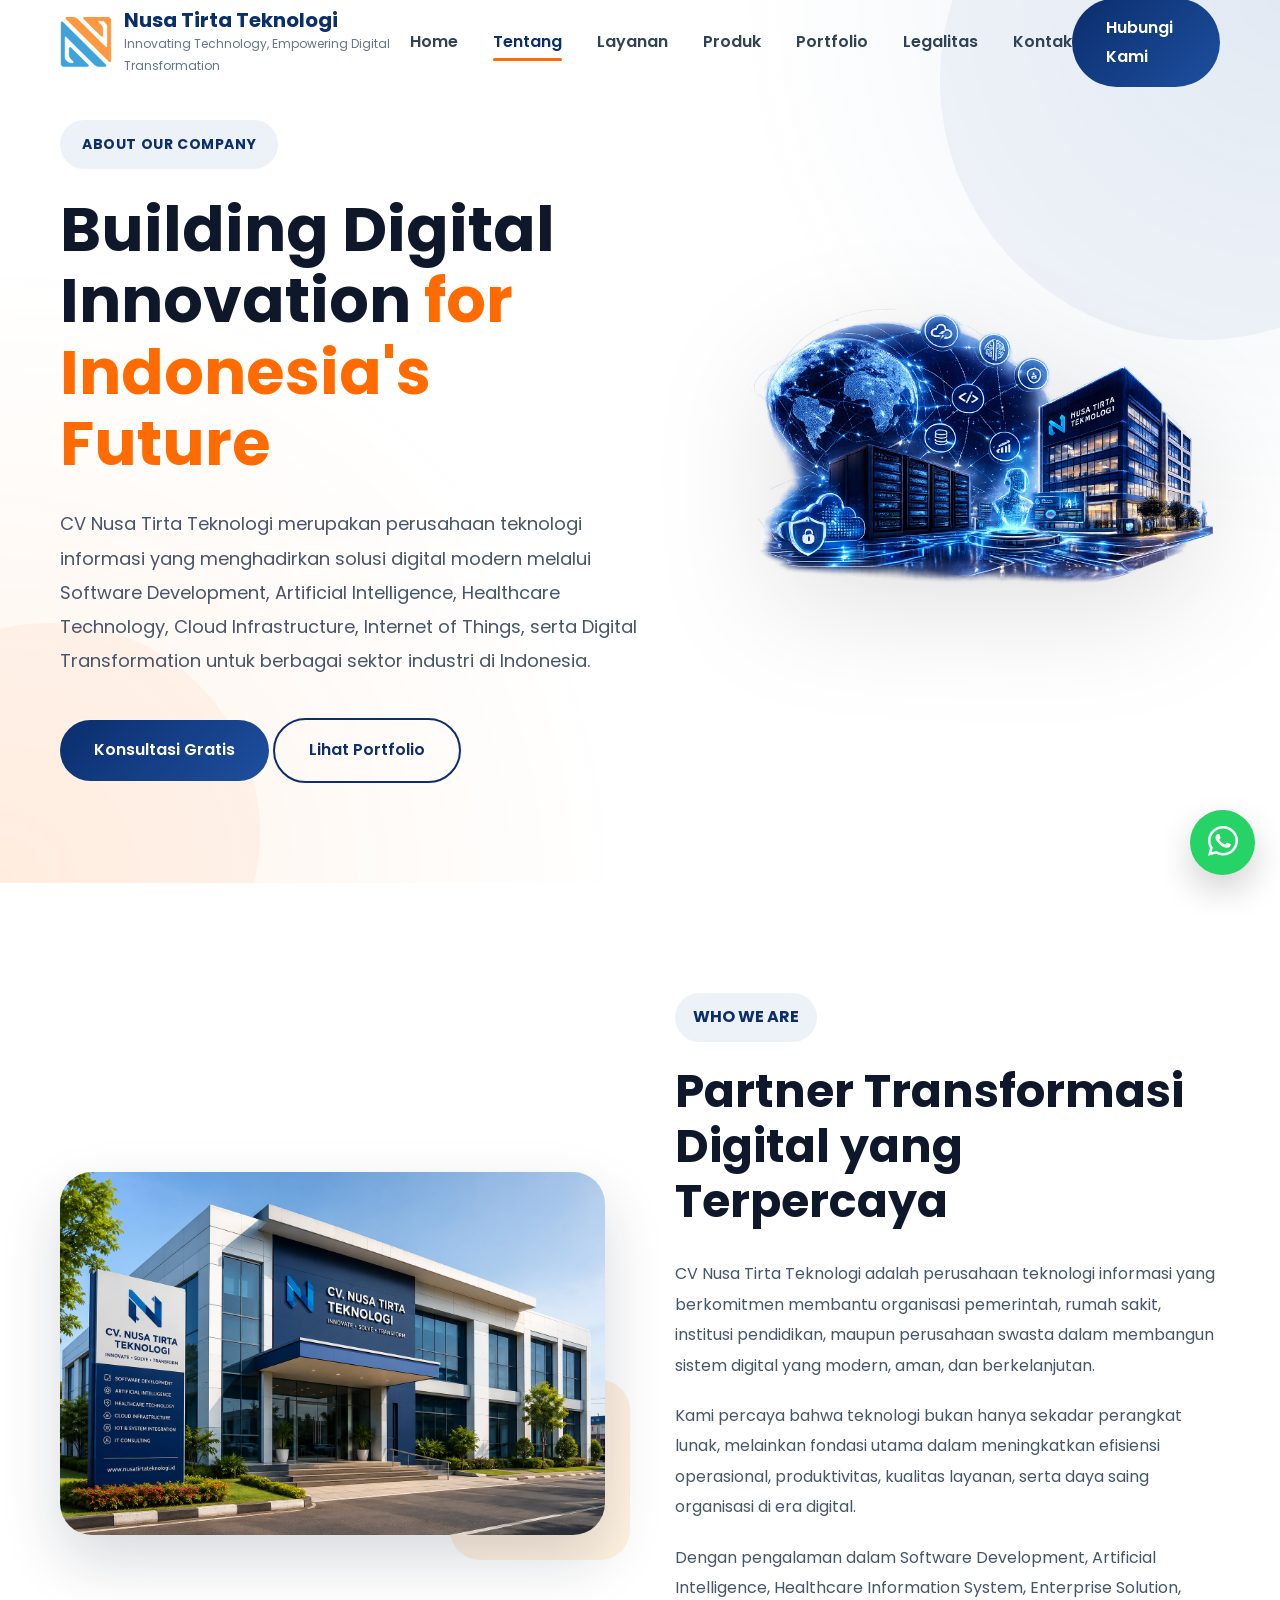
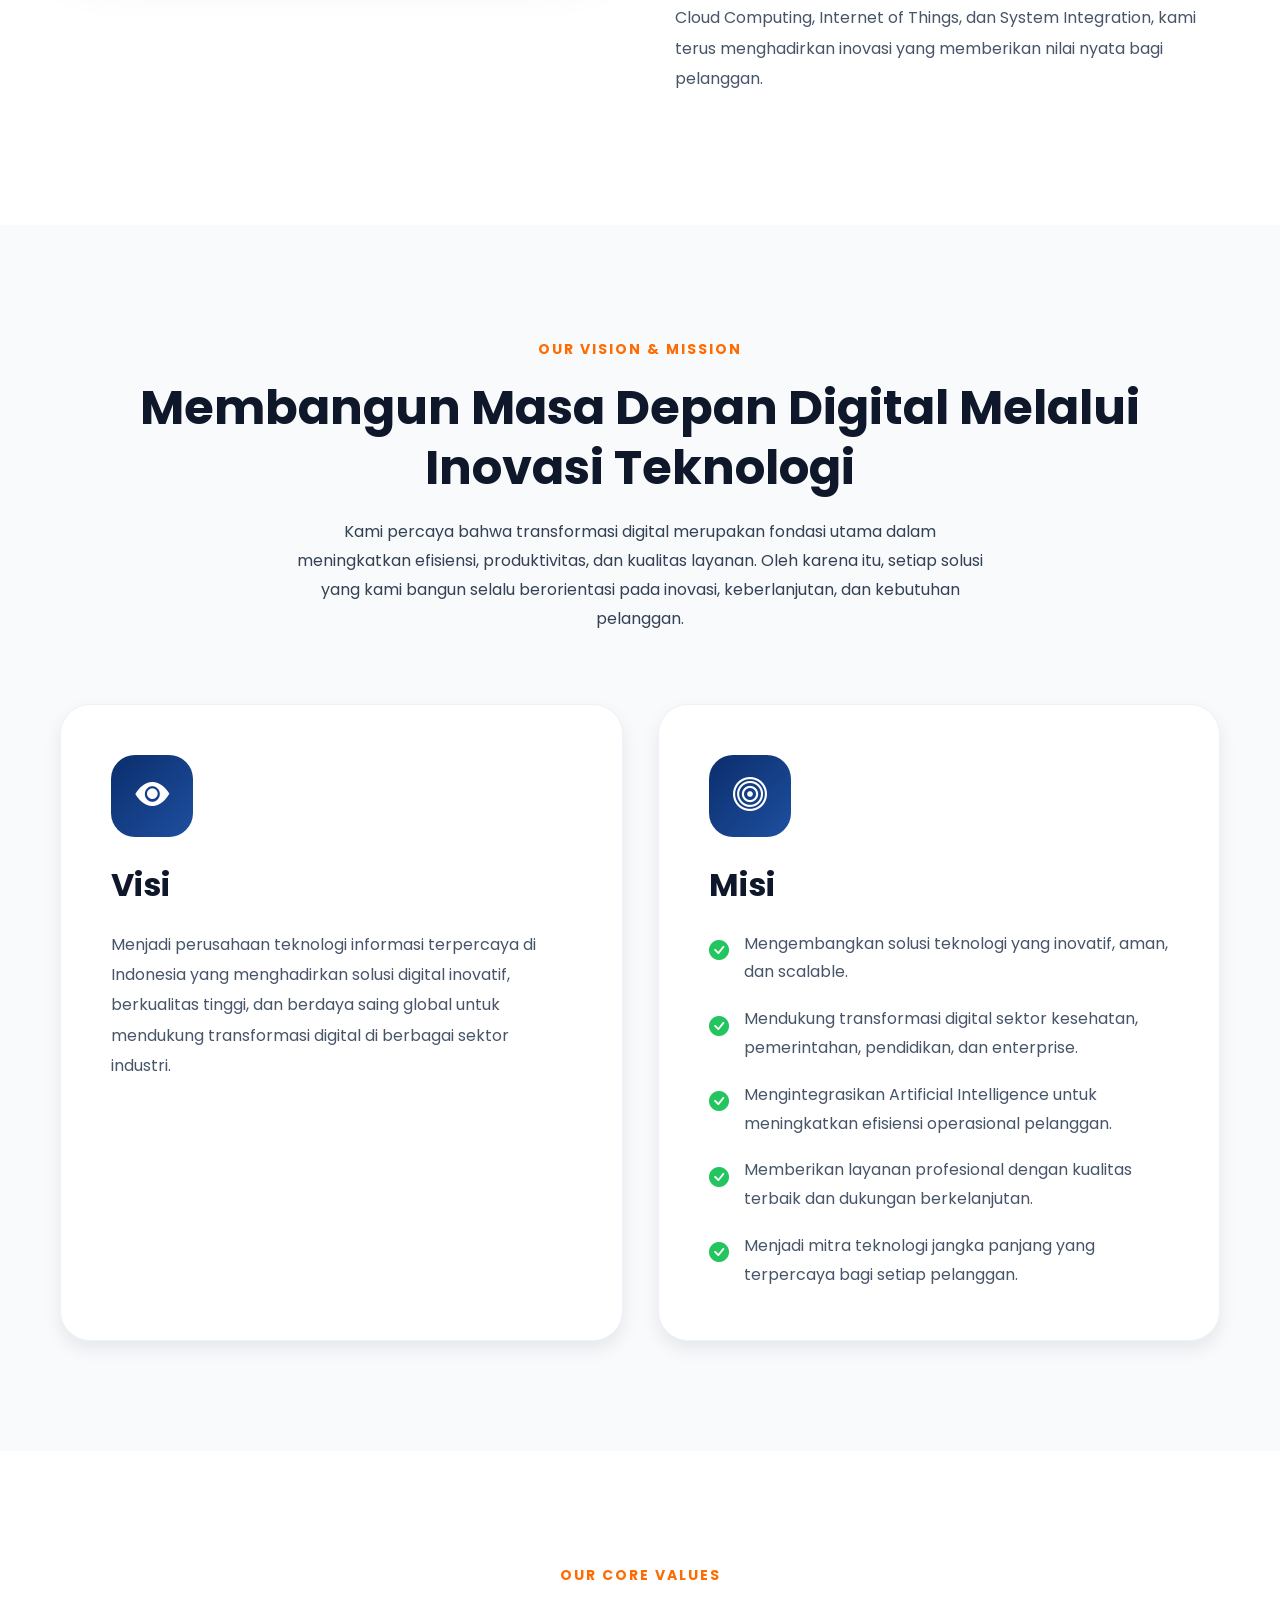
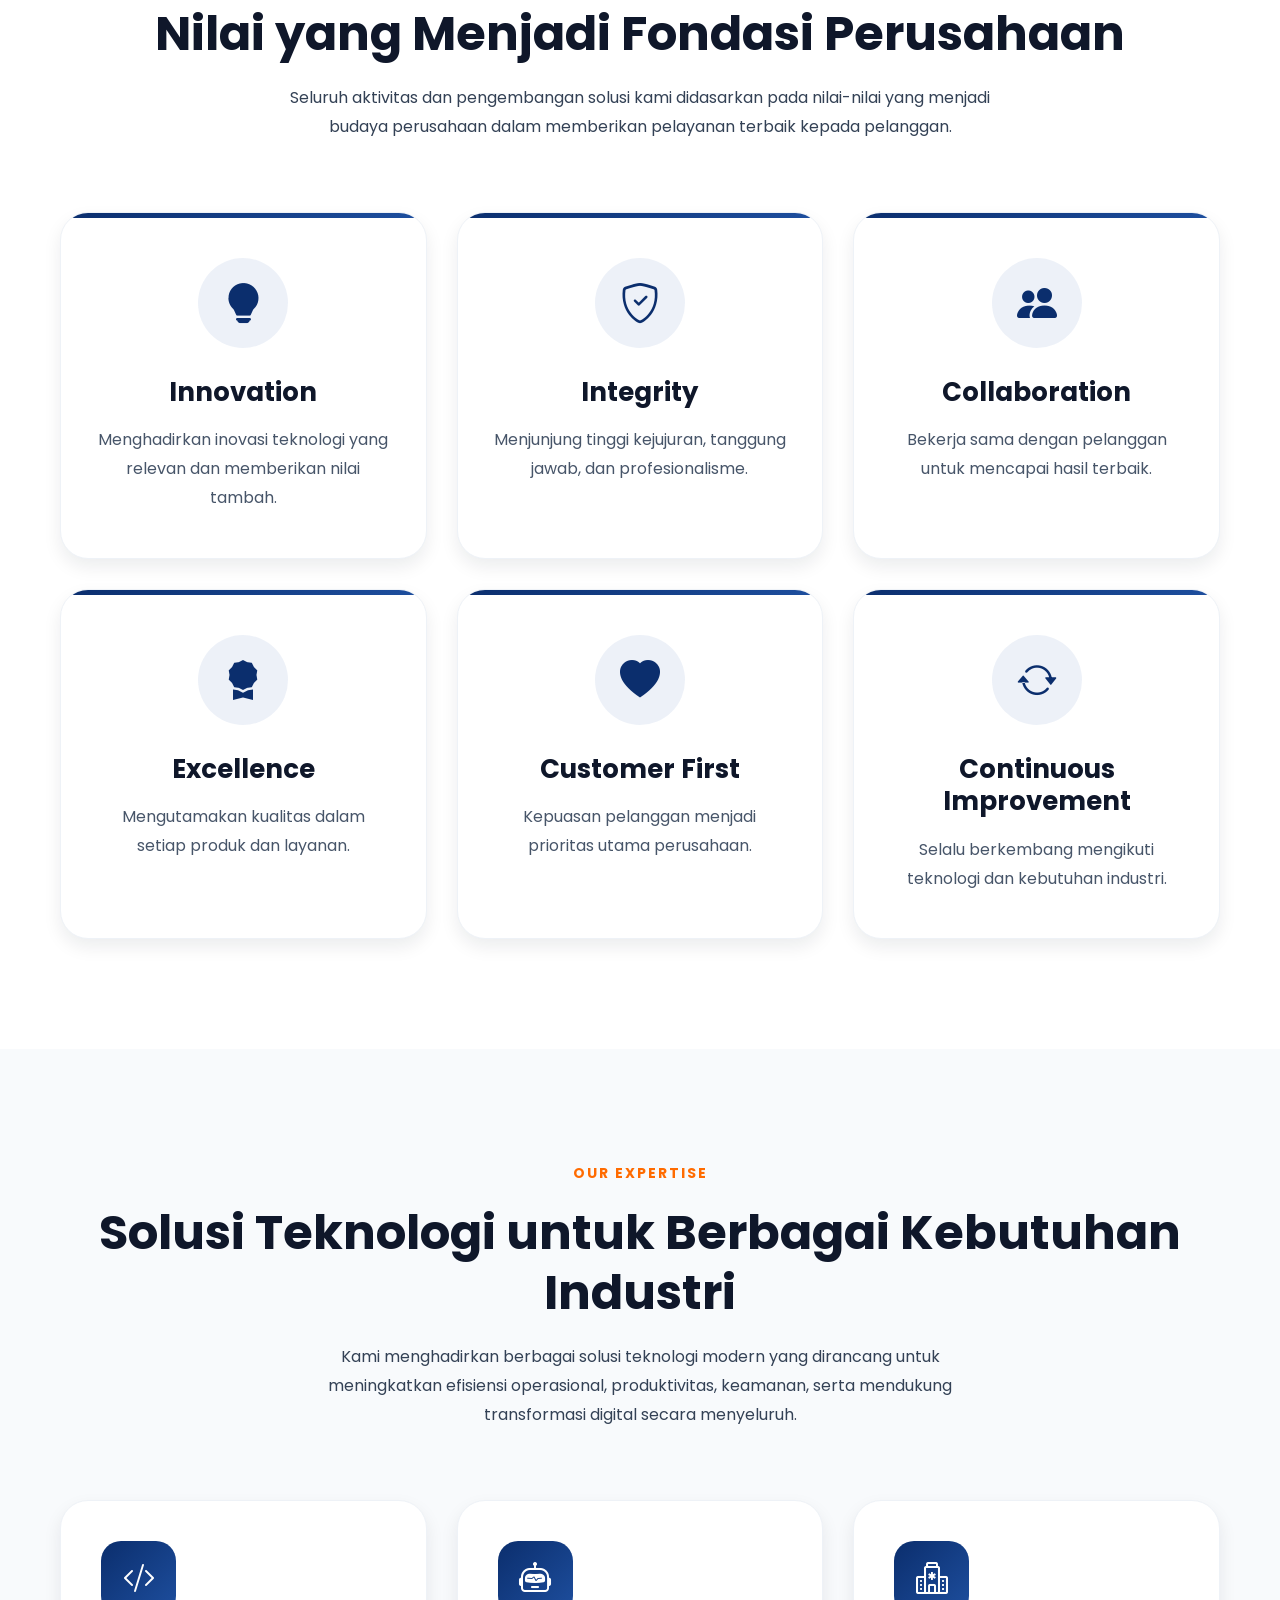
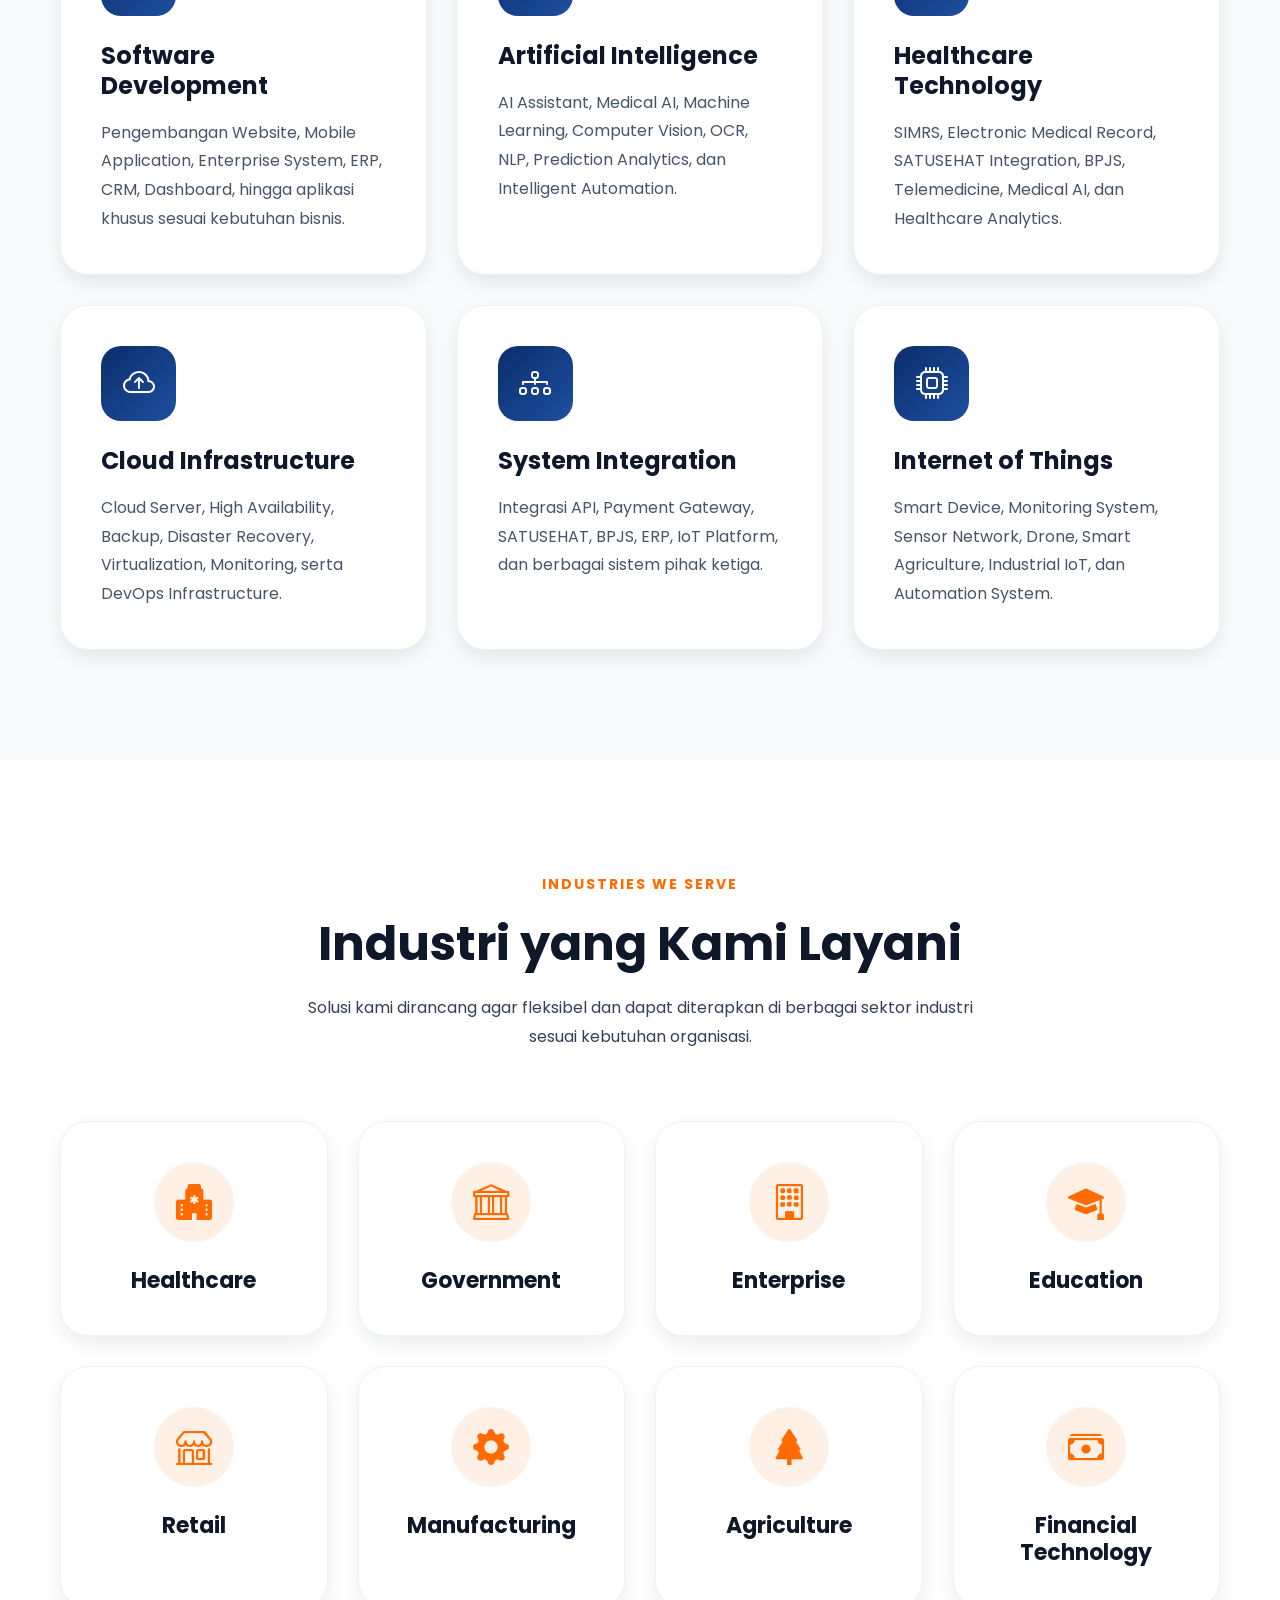
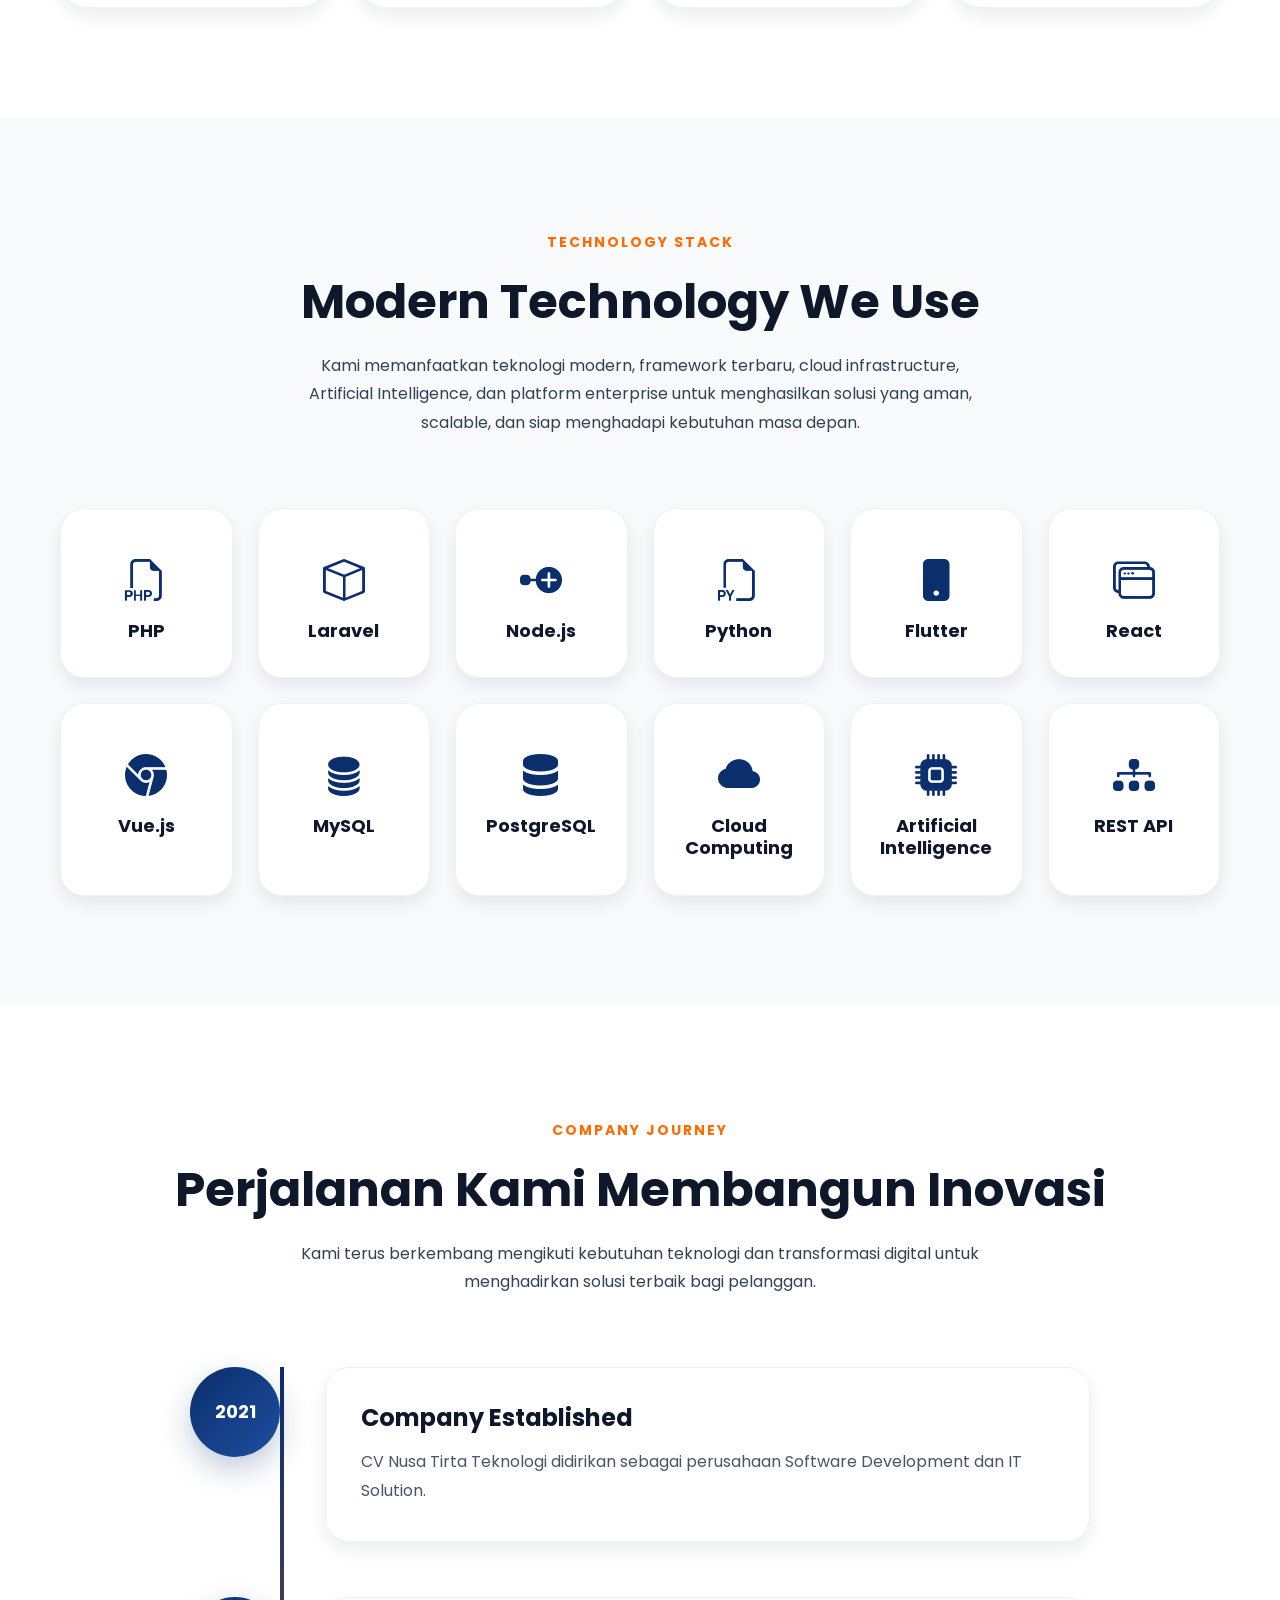
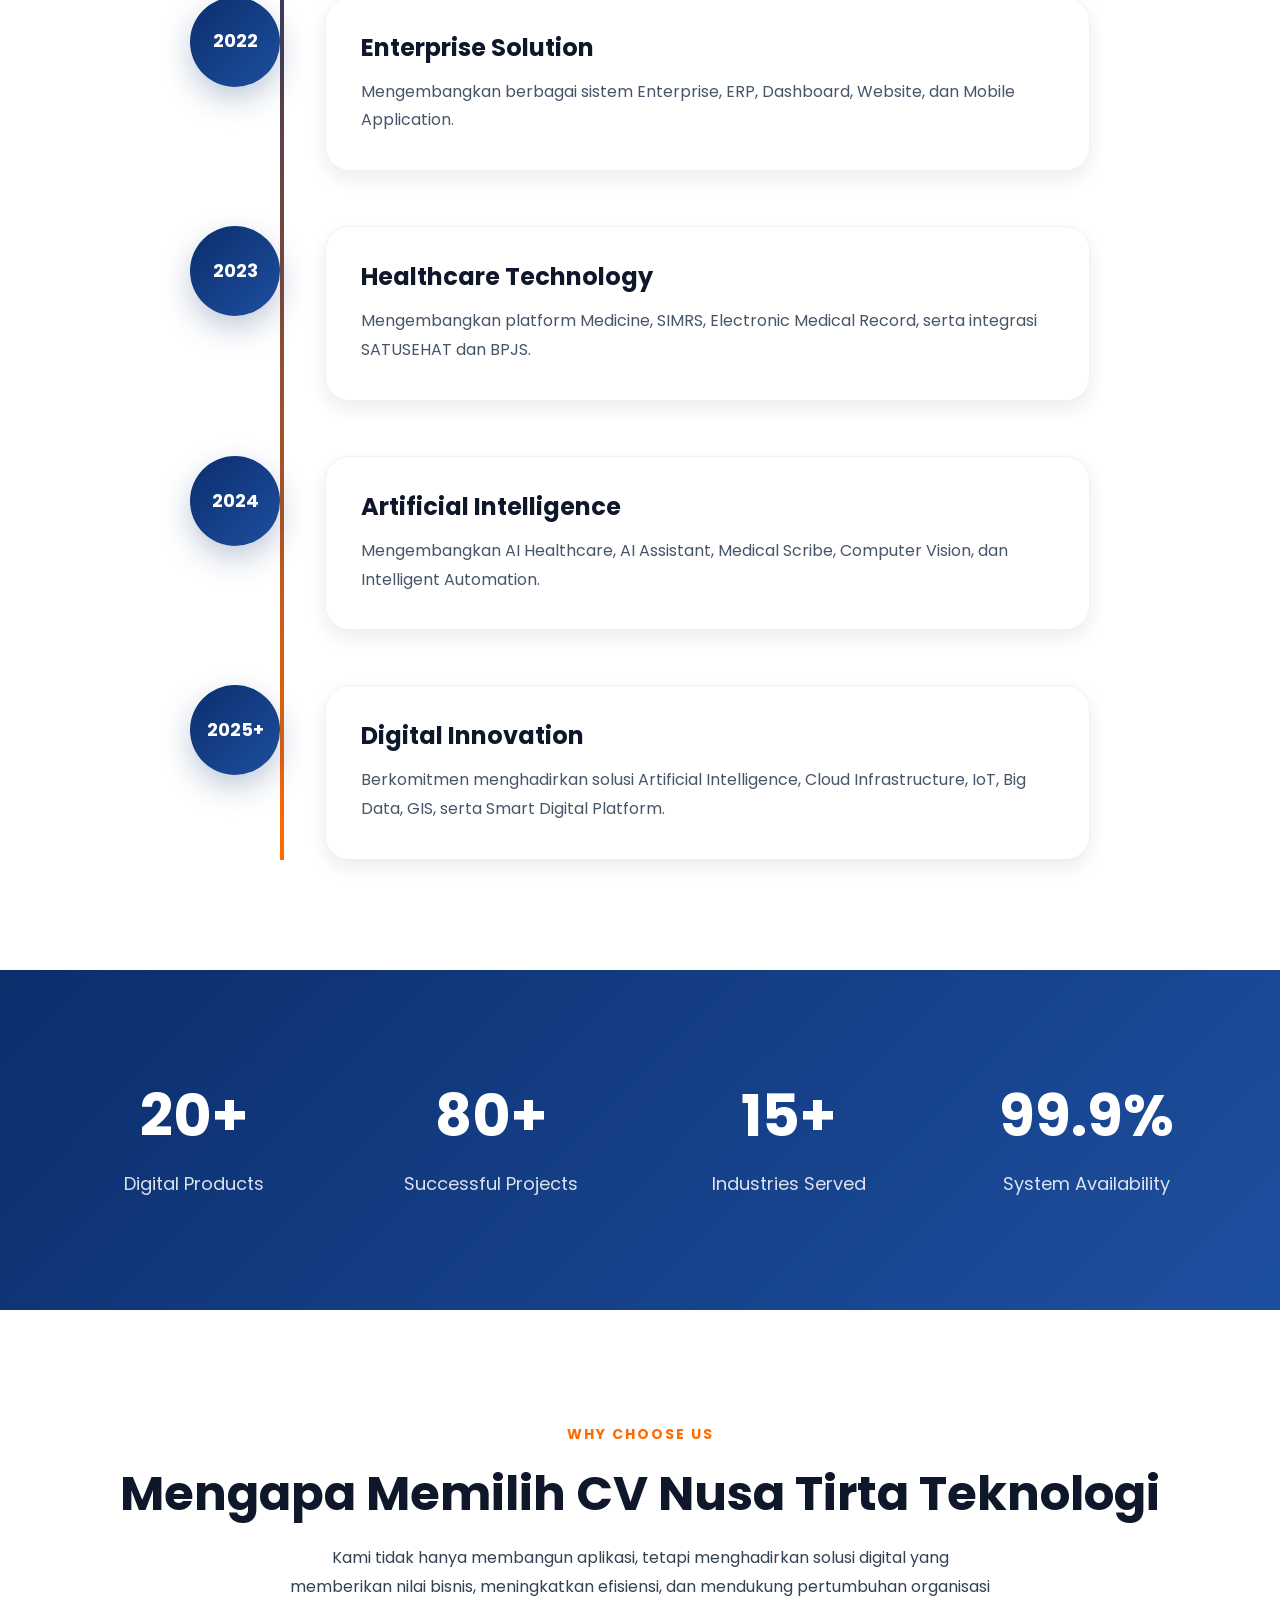
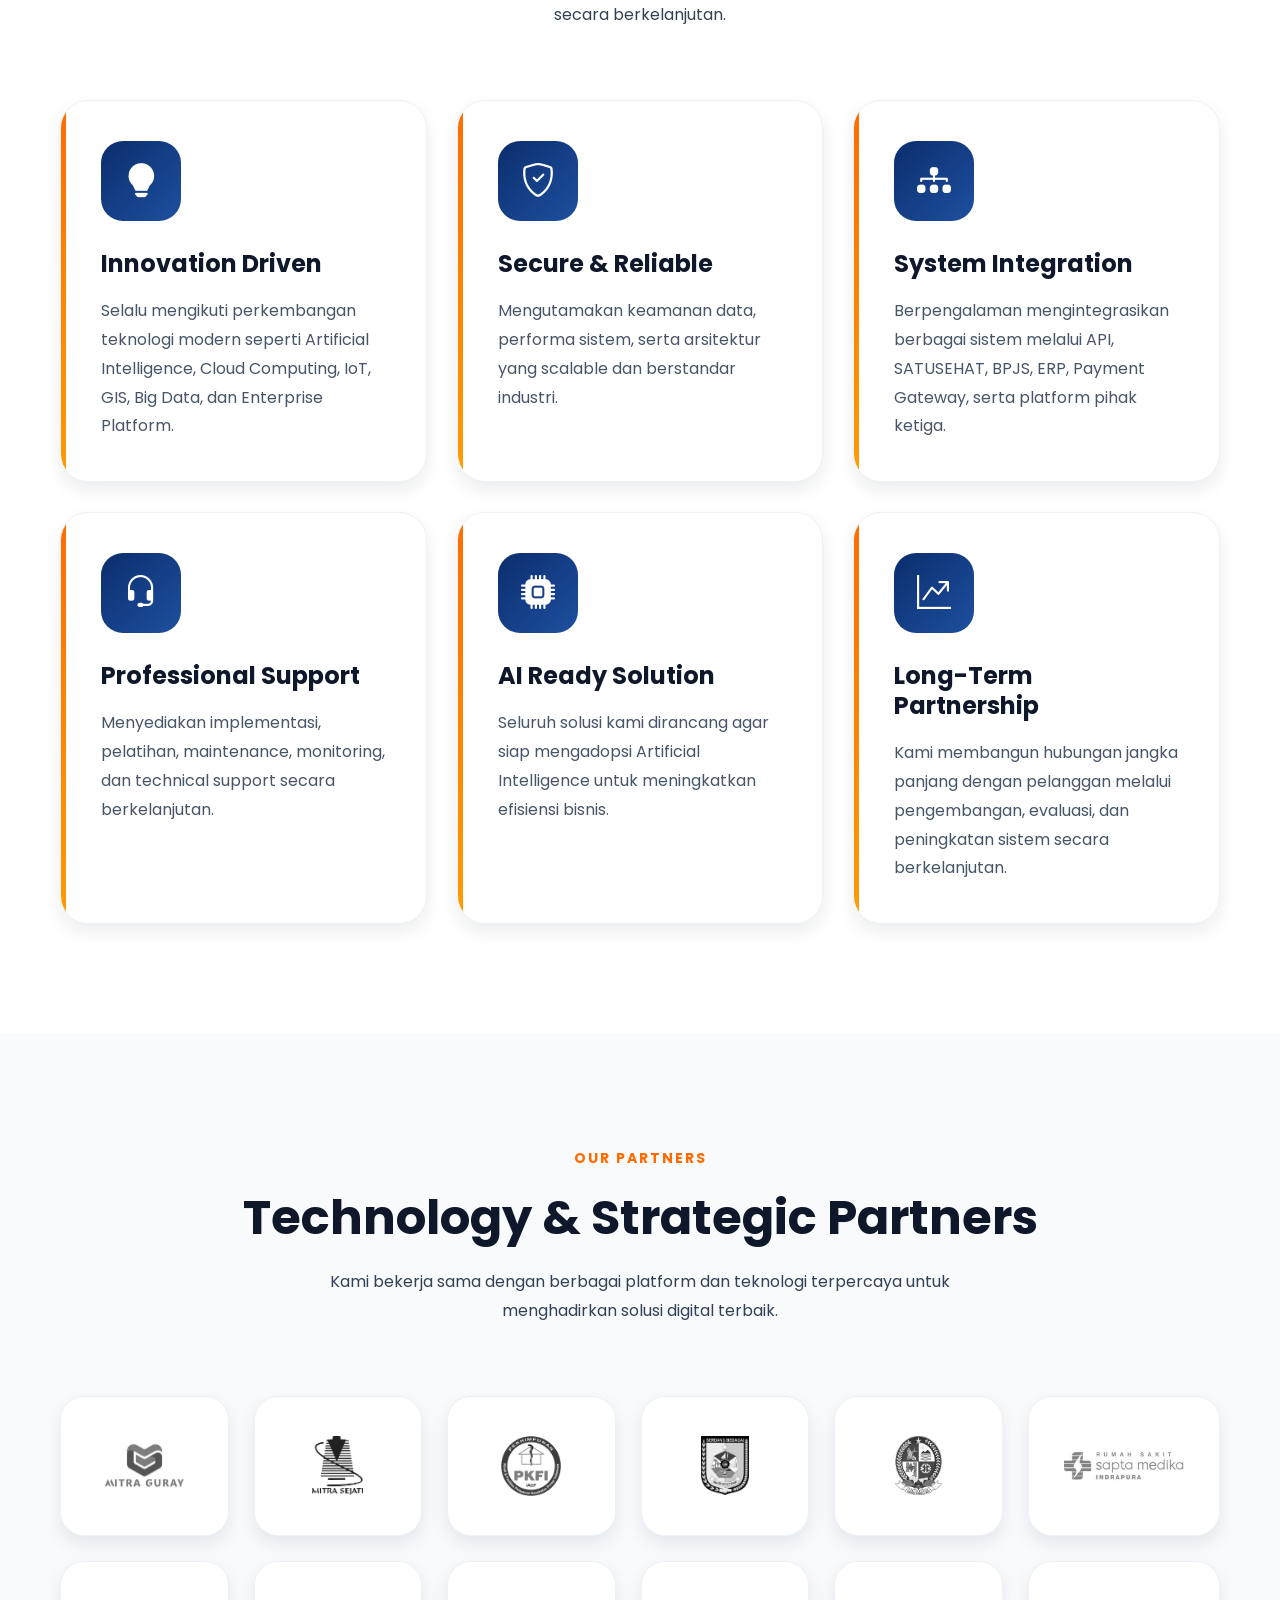
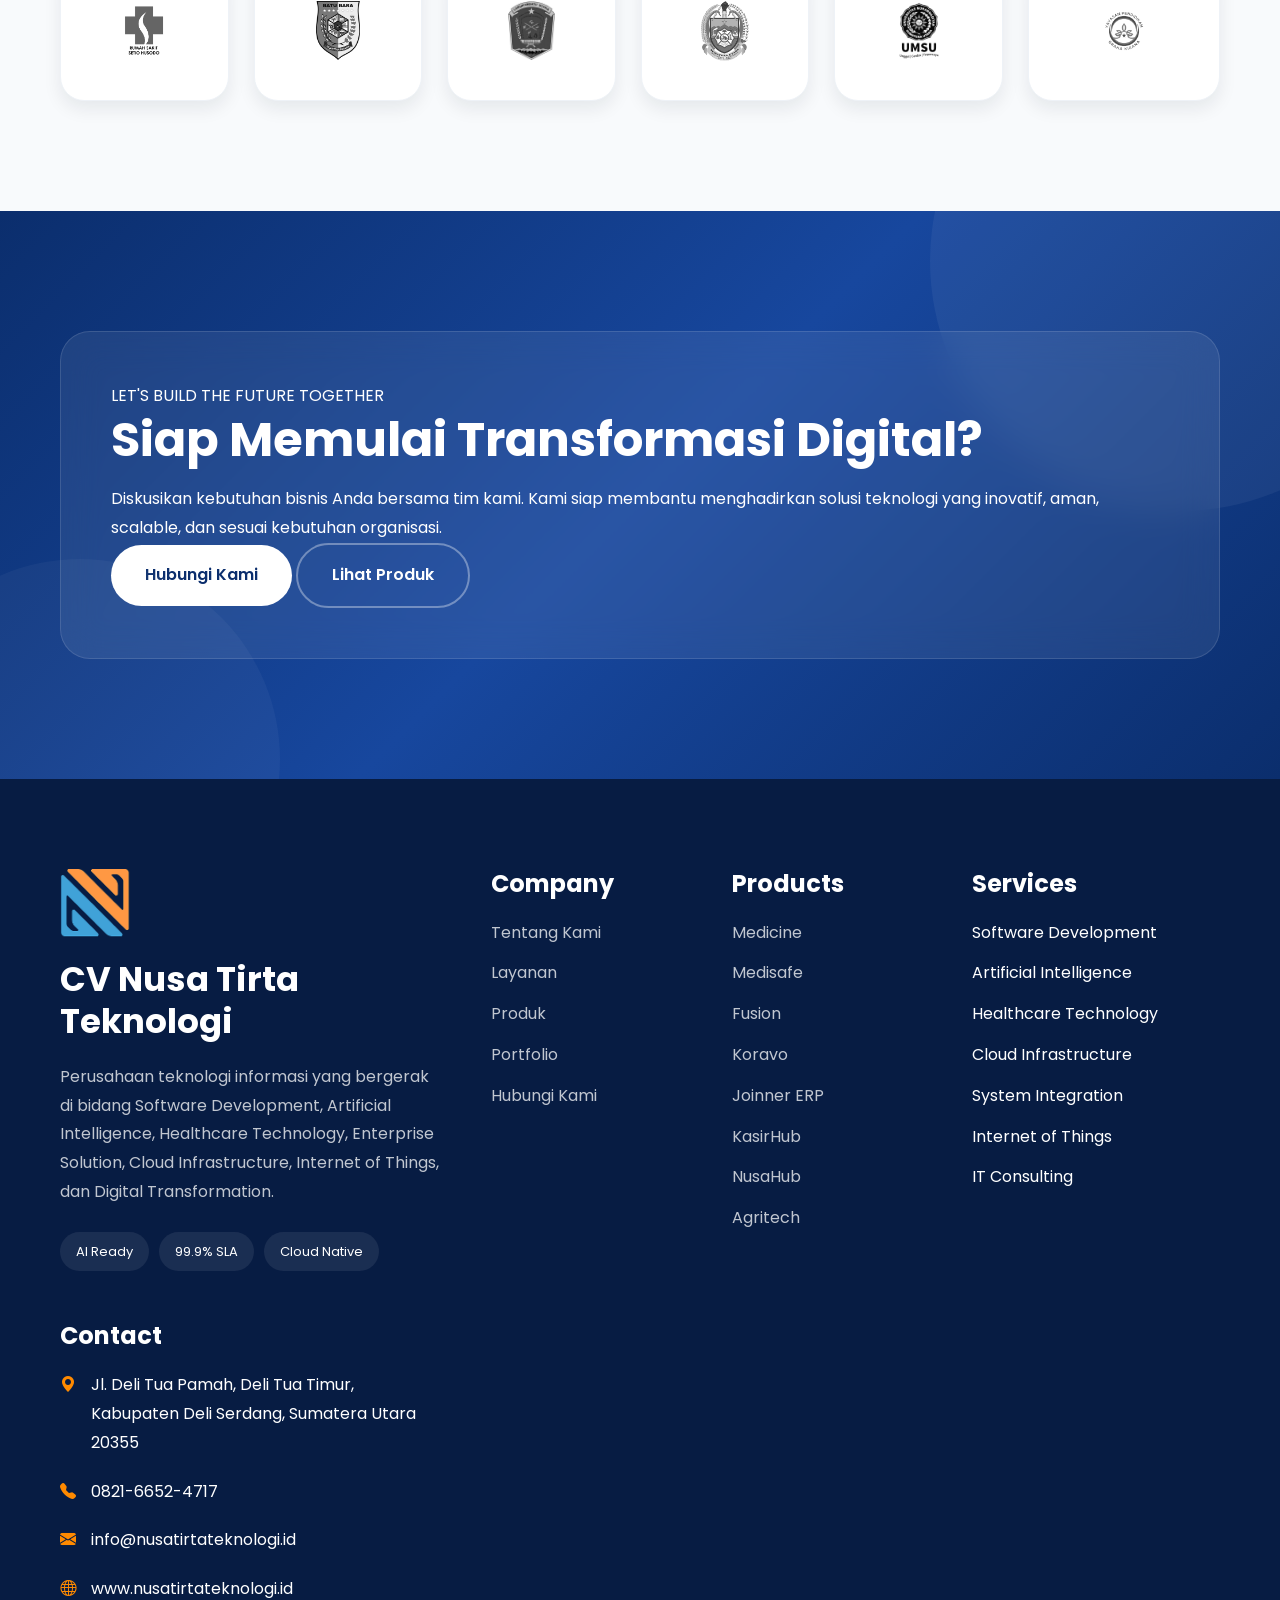
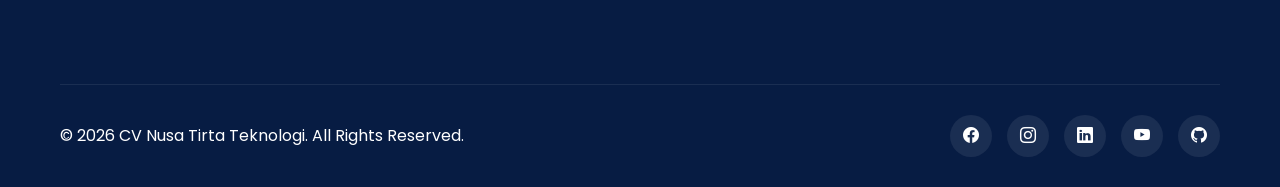
==== about.html @ a0e9f69c "feat:about" ====
<!DOCTYPE html>
<html lang="id">

<head>

    <meta charset="UTF-8">

    <meta
        name="viewport"
        content="width=device-width, initial-scale=1.0">

    <title>
        CV Nusa Tirta Teknologi | Innovating Technology, Empowering Digital Transformation
    </title>

    <meta
        name="description"
        content="CV Nusa Tirta Teknologi adalah perusahaan Software House Indonesia yang menyediakan solusi Software Development, Artificial Intelligence, Healthcare Technology, Government Solution, Cloud Infrastructure, IoT dan Digital Transformation.">

    <meta
        name="keywords"
        content="Software House Indonesia, AI, SIMRS, ERP, Website Development, Mobile App, Artificial Intelligence, SATUSEHAT, BPJS">

    <meta
        name="author"
        content="CV Nusa Tirta Teknologi">

    <link rel="icon"
        href="assets/img/logontt.png">

    <!-- Bootstrap Icons -->

    <link
        rel="stylesheet"
        href="https://cdn.jsdelivr.net/npm/bootstrap-icons@1.11.3/font/bootstrap-icons.min.css">

    <!-- CSS -->

    <link
        rel="stylesheet"
        href="assets/css/variables.css">

    <link
        rel="stylesheet"
        href="assets/css/style.css">

    <link
        rel="stylesheet"
        href="assets/css/responsive.css">

    <link
        rel="stylesheet"
        href="assets/css/animation.css">

    <link rel="stylesheet" href="assets/css/about.css">

</head>

<body>
    <!-- ======================================
LOADER
======================================= -->

<div id="loader">

    <div class="loader-wrapper">

        <img
            src="assets/img/logo.png"
            alt="Nusa Tirta Teknologi">

        <div class="loader-circle"></div>

    </div>

</div>
<!-- ======================================
HEADER
======================================= -->

<header class="header">

    <div class="container">

        <nav class="navbar">

            <a
                href="index.html"
                class="logo">

                <img
                    src="assets/img/logontt.png"
                    alt="Logo">

                <div class="logo-text">

                    <h3>Nusa Tirta Teknologi</h3>

                    <span>
                        Innovating Technology, Empowering Digital Transformation
                    </span>

                </div>

            </a>

            <ul class="nav-menu">

                <li><a href="index.html">Home</a></li>

                <li><a href="about.html">Tentang</a></li>

                <li><a href="services.html">Layanan</a></li>

                <li><a href="products.html">Produk</a></li>

                <li><a href="portfolio.html">Portfolio</a></li>

                <li><a href="legal.html">Legalitas</a></li>

                <li><a href="contact.html">Kontak</a></li>

            </ul>

            <div class="nav-action">

                <a
                    href="contact.html"
                    class="btn btn-primary">

                    Hubungi Kami

                </a>

            </div>

            <div class="menu-toggle">

                <i class="bi bi-list"></i>

            </div>

        </nav>

    </div>

</header>
<!-- ======================================
ABOUT
======================================= -->
<!-- ======================================
ABOUT HERO
======================================= -->

<section class="page-hero">

    <div class="container">

        <div class="page-hero-wrapper">

            <!-- Left -->

            <div class="page-hero-content reveal">

                <span class="badge">

                    ABOUT OUR COMPANY

                </span>

                <h1>

                    Building Digital Innovation

                    <span>

                        for Indonesia's Future

                    </span>

                </h1>

                <p>

                    CV Nusa Tirta Teknologi merupakan perusahaan teknologi informasi
                    yang menghadirkan solusi digital modern melalui Software Development,
                    Artificial Intelligence, Healthcare Technology, Cloud Infrastructure,
                    Internet of Things, serta Digital Transformation untuk berbagai sektor
                    industri di Indonesia.

                </p>

                <div class="hero-buttons">

                    <a
                        href="contact.html"
                        class="btn btn-primary">

                        Konsultasi Gratis

                    </a>

                    <a
                        href="portfolio.html"
                        class="btn btn-outline">

                        Lihat Portfolio

                    </a>

                </div>

            </div>

            <!-- Right -->

            <div class="page-hero-image reveal delay-2">

                <img
                    src="assets/img/hero/hero.png"
                    alt="About CV Nusa Tirta Teknologi">

            </div>

        </div>

    </div>

</section>

<!-- ======================================
WHO WE ARE
======================================= -->

<section class="about-company">

    <div class="container">

        <div class="about-wrapper">

            <!-- Image -->

            <div class="about-image reveal">

                <img
                    src="assets/img/office/company.png"
                    alt="CV Nusa Tirta Teknologi">

            </div>

            <!-- Content -->

            <div class="about-content reveal delay-2">

                <span class="section-badge">

                    WHO WE ARE

                </span>

                <h2>

                    Partner Transformasi Digital
                    yang Terpercaya

                </h2>

                <p>

                    CV Nusa Tirta Teknologi adalah perusahaan teknologi informasi
                    yang berkomitmen membantu organisasi pemerintah, rumah sakit,
                    institusi pendidikan, maupun perusahaan swasta dalam membangun
                    sistem digital yang modern, aman, dan berkelanjutan.

                </p>

                <p>

                    Kami percaya bahwa teknologi bukan hanya sekadar perangkat lunak,
                    melainkan fondasi utama dalam meningkatkan efisiensi operasional,
                    produktivitas, kualitas layanan, serta daya saing organisasi
                    di era digital.

                </p>

                <p>

                    Dengan pengalaman dalam Software Development, Artificial Intelligence,
                    Healthcare Information System, Enterprise Solution, Cloud Computing,
                    Internet of Things, dan System Integration, kami terus menghadirkan
                    inovasi yang memberikan nilai nyata bagi pelanggan.

                </p>

            </div>

        </div>

    </div>

</section>

<!-- ======================================
VISION & MISSION
======================================= -->

<section class="vision-mission">

    <div class="container">

        <div class="section-title text-center reveal">

            <span>

                OUR VISION & MISSION

            </span>

            <h2>

                Membangun Masa Depan Digital
                Melalui Inovasi Teknologi

            </h2>

            <p>

                Kami percaya bahwa transformasi digital merupakan fondasi utama
                dalam meningkatkan efisiensi, produktivitas, dan kualitas layanan.
                Oleh karena itu, setiap solusi yang kami bangun selalu berorientasi
                pada inovasi, keberlanjutan, dan kebutuhan pelanggan.

            </p>

        </div>

        <div class="vision-grid">

            <!-- Vision -->

            <div class="vision-card reveal">

                <div class="vision-icon">

                    <i class="bi bi-eye-fill"></i>

                </div>

                <h3>

                    Visi

                </h3>

                <p>

                    Menjadi perusahaan teknologi informasi terpercaya di Indonesia
                    yang menghadirkan solusi digital inovatif, berkualitas tinggi,
                    dan berdaya saing global untuk mendukung transformasi digital
                    di berbagai sektor industri.

                </p>

            </div>

            <!-- Mission -->

            <div class="mission-card reveal delay-2">

                <div class="vision-icon">

                    <i class="bi bi-bullseye"></i>

                </div>

                <h3>

                    Misi

                </h3>

                <ul>

                    <li>

                        <i class="bi bi-check-circle-fill"></i>

                        Mengembangkan solusi teknologi yang inovatif,
                        aman, dan scalable.

                    </li>

                    <li>

                        <i class="bi bi-check-circle-fill"></i>

                        Mendukung transformasi digital sektor kesehatan,
                        pemerintahan, pendidikan, dan enterprise.

                    </li>

                    <li>

                        <i class="bi bi-check-circle-fill"></i>

                        Mengintegrasikan Artificial Intelligence untuk
                        meningkatkan efisiensi operasional pelanggan.

                    </li>

                    <li>

                        <i class="bi bi-check-circle-fill"></i>

                        Memberikan layanan profesional dengan kualitas
                        terbaik dan dukungan berkelanjutan.

                    </li>

                    <li>

                        <i class="bi bi-check-circle-fill"></i>

                        Menjadi mitra teknologi jangka panjang yang
                        terpercaya bagi setiap pelanggan.

                    </li>

                </ul>

            </div>

        </div>

    </div>

</section>

<!-- ======================================
CORE VALUES
======================================= -->

<section class="core-values">

    <div class="container">

        <div class="section-title text-center reveal">

            <span>

                OUR CORE VALUES

            </span>

            <h2>

                Nilai yang Menjadi
                Fondasi Perusahaan

            </h2>

            <p>

                Seluruh aktivitas dan pengembangan solusi kami didasarkan pada
                nilai-nilai yang menjadi budaya perusahaan dalam memberikan
                pelayanan terbaik kepada pelanggan.

            </p>

        </div>

        <div class="values-grid">

            <div class="value-card reveal">

                <i class="bi bi-lightbulb-fill"></i>

                <h3>Innovation</h3>

                <p>

                    Menghadirkan inovasi teknologi yang relevan dan
                    memberikan nilai tambah.

                </p>

            </div>

            <div class="value-card reveal delay-1">

                <i class="bi bi-shield-check"></i>

                <h3>Integrity</h3>

                <p>

                    Menjunjung tinggi kejujuran,
                    tanggung jawab,
                    dan profesionalisme.

                </p>

            </div>

            <div class="value-card reveal delay-2">

                <i class="bi bi-people-fill"></i>

                <h3>Collaboration</h3>

                <p>

                    Bekerja sama dengan pelanggan
                    untuk mencapai hasil terbaik.

                </p>

            </div>

            <div class="value-card reveal delay-3">

                <i class="bi bi-award-fill"></i>

                <h3>Excellence</h3>

                <p>

                    Mengutamakan kualitas dalam
                    setiap produk dan layanan.

                </p>

            </div>

            <div class="value-card reveal">

                <i class="bi bi-heart-fill"></i>

                <h3>Customer First</h3>

                <p>

                    Kepuasan pelanggan menjadi
                    prioritas utama perusahaan.

                </p>

            </div>

            <div class="value-card reveal delay-1">

                <i class="bi bi-arrow-repeat"></i>

                <h3>Continuous Improvement</h3>

                <p>

                    Selalu berkembang mengikuti
                    teknologi dan kebutuhan industri.

                </p>

            </div>

        </div>

    </div>

</section>

<!-- ======================================
OUR EXPERTISE
======================================= -->

<section class="expertise">

    <div class="container">

        <div class="section-title text-center reveal">

            <span>

                OUR EXPERTISE

            </span>

            <h2>

                Solusi Teknologi untuk
                Berbagai Kebutuhan Industri

            </h2>

            <p>

                Kami menghadirkan berbagai solusi teknologi modern yang dirancang
                untuk meningkatkan efisiensi operasional, produktivitas, keamanan,
                serta mendukung transformasi digital secara menyeluruh.

            </p>

        </div>

        <div class="expertise-grid">

            <div class="expertise-card reveal">

                <i class="bi bi-code-slash"></i>

                <h3>

                    Software Development

                </h3>

                <p>

                    Pengembangan Website, Mobile Application,
                    Enterprise System, ERP, CRM, Dashboard,
                    hingga aplikasi khusus sesuai kebutuhan bisnis.

                </p>

            </div>

            <div class="expertise-card reveal delay-1">

                <i class="bi bi-robot"></i>

                <h3>

                    Artificial Intelligence

                </h3>

                <p>

                    AI Assistant, Medical AI,
                    Machine Learning,
                    Computer Vision,
                    OCR, NLP,
                    Prediction Analytics,
                    dan Intelligent Automation.

                </p>

            </div>

            <div class="expertise-card reveal delay-2">

                <i class="bi bi-hospital"></i>

                <h3>

                    Healthcare Technology

                </h3>

                <p>

                    SIMRS,
                    Electronic Medical Record,
                    SATUSEHAT Integration,
                    BPJS,
                    Telemedicine,
                    Medical AI,
                    dan Healthcare Analytics.

                </p>

            </div>

            <div class="expertise-card reveal delay-3">

                <i class="bi bi-cloud-arrow-up"></i>

                <h3>

                    Cloud Infrastructure

                </h3>

                <p>

                    Cloud Server,
                    High Availability,
                    Backup,
                    Disaster Recovery,
                    Virtualization,
                    Monitoring,
                    serta DevOps Infrastructure.

                </p>

            </div>

            <div class="expertise-card reveal">

                <i class="bi bi-diagram-3"></i>

                <h3>

                    System Integration

                </h3>

                <p>

                    Integrasi API,
                    Payment Gateway,
                    SATUSEHAT,
                    BPJS,
                    ERP,
                    IoT Platform,
                    dan berbagai sistem pihak ketiga.

                </p>

            </div>

            <div class="expertise-card reveal delay-1">

                <i class="bi bi-cpu"></i>

                <h3>

                    Internet of Things

                </h3>

                <p>

                    Smart Device,
                    Monitoring System,
                    Sensor Network,
                    Drone,
                    Smart Agriculture,
                    Industrial IoT,
                    dan Automation System.

                </p>

            </div>

        </div>

    </div>

</section>

<!-- ======================================
INDUSTRIES
======================================= -->

<section class="industries">

    <div class="container">

        <div class="section-title text-center reveal">

            <span>

                INDUSTRIES WE SERVE

            </span>

            <h2>

                Industri yang Kami Layani

            </h2>

            <p>

                Solusi kami dirancang agar fleksibel dan dapat diterapkan
                di berbagai sektor industri sesuai kebutuhan organisasi.

            </p>

        </div>

        <div class="industries-grid">

            <div class="industry-card reveal">

                <i class="bi bi-hospital-fill"></i>

                <h3>Healthcare</h3>

            </div>

            <div class="industry-card reveal delay-1">

                <i class="bi bi-bank"></i>

                <h3>Government</h3>

            </div>

            <div class="industry-card reveal delay-2">

                <i class="bi bi-building"></i>

                <h3>Enterprise</h3>

            </div>

            <div class="industry-card reveal delay-3">

                <i class="bi bi-mortarboard-fill"></i>

                <h3>Education</h3>

            </div>

            <div class="industry-card reveal">

                <i class="bi bi-shop"></i>

                <h3>Retail</h3>

            </div>

            <div class="industry-card reveal delay-1">

                <i class="bi bi-gear-fill"></i>

                <h3>Manufacturing</h3>

            </div>

            <div class="industry-card reveal delay-2">

                <i class="bi bi-tree-fill"></i>

                <h3>Agriculture</h3>

            </div>

            <div class="industry-card reveal delay-3">

                <i class="bi bi-cash-stack"></i>

                <h3>Financial Technology</h3>

            </div>

        </div>

    </div>

</section>

<!-- ======================================
TECHNOLOGY STACK
======================================= -->

<section class="technology-stack">

    <div class="container">

        <div class="section-title text-center reveal">

            <span>

                TECHNOLOGY STACK

            </span>

            <h2>

                Modern Technology
                We Use

            </h2>

            <p>

                Kami memanfaatkan teknologi modern, framework terbaru,
                cloud infrastructure, Artificial Intelligence, dan platform enterprise
                untuk menghasilkan solusi yang aman, scalable,
                dan siap menghadapi kebutuhan masa depan.

            </p>

        </div>

        <div class="tech-grid">

            <div class="tech-card reveal">

                <i class="bi bi-filetype-php"></i>

                <h3>PHP</h3>

            </div>

            <div class="tech-card reveal delay-1">

                <i class="bi bi-box"></i>

                <h3>Laravel</h3>

            </div>

            <div class="tech-card reveal delay-2">

                <i class="bi bi-node-plus-fill"></i>

                <h3>Node.js</h3>

            </div>

            <div class="tech-card reveal delay-3">

                <i class="bi bi-filetype-py"></i>

                <h3>Python</h3>

            </div>

            <div class="tech-card reveal">

                <i class="bi bi-phone-fill"></i>

                <h3>Flutter</h3>

            </div>

            <div class="tech-card reveal delay-1">

                <i class="bi bi-window-stack"></i>

                <h3>React</h3>

            </div>

            <div class="tech-card reveal delay-2">

                <i class="bi bi-browser-chrome"></i>

                <h3>Vue.js</h3>

            </div>

            <div class="tech-card reveal delay-3">

                <i class="bi bi-database-fill"></i>

                <h3>MySQL</h3>

            </div>

            <div class="tech-card reveal">

                <i class="bi bi-server"></i>

                <h3>PostgreSQL</h3>

            </div>

            <div class="tech-card reveal delay-1">

                <i class="bi bi-cloud-fill"></i>

                <h3>Cloud Computing</h3>

            </div>

            <div class="tech-card reveal delay-2">

                <i class="bi bi-cpu-fill"></i>

                <h3>Artificial Intelligence</h3>

            </div>

            <div class="tech-card reveal delay-3">

                <i class="bi bi-diagram-3-fill"></i>

                <h3>REST API</h3>

            </div>

        </div>

    </div>

</section>
<!-- ======================================
COMPANY JOURNEY
======================================= -->

<section class="company-journey">

    <div class="container">

        <div class="section-title text-center reveal">

            <span>

                COMPANY JOURNEY

            </span>

            <h2>

                Perjalanan Kami
                Membangun Inovasi

            </h2>

            <p>

                Kami terus berkembang mengikuti kebutuhan teknologi
                dan transformasi digital untuk menghadirkan solusi
                terbaik bagi pelanggan.

            </p>

        </div>

        <div class="journey-wrapper">

            <div class="journey-item reveal">

                <div class="journey-year">

                    2021

                </div>

                <div class="journey-content">

                    <h3>

                        Company Established

                    </h3>

                    <p>

                        CV Nusa Tirta Teknologi didirikan
                        sebagai perusahaan Software Development
                        dan IT Solution.

                    </p>

                </div>

            </div>

            <div class="journey-item reveal delay-1">

                <div class="journey-year">

                    2022

                </div>

                <div class="journey-content">

                    <h3>

                        Enterprise Solution

                    </h3>

                    <p>

                        Mengembangkan berbagai sistem Enterprise,
                        ERP, Dashboard, Website,
                        dan Mobile Application.

                    </p>

                </div>

            </div>

            <div class="journey-item reveal delay-2">

                <div class="journey-year">

                    2023

                </div>

                <div class="journey-content">

                    <h3>

                        Healthcare Technology

                    </h3>

                    <p>

                        Mengembangkan platform Medicine,
                        SIMRS,
                        Electronic Medical Record,
                        serta integrasi SATUSEHAT
                        dan BPJS.

                    </p>

                </div>

            </div>

            <div class="journey-item reveal delay-3">

                <div class="journey-year">

                    2024

                </div>

                <div class="journey-content">

                    <h3>

                        Artificial Intelligence

                    </h3>

                    <p>

                        Mengembangkan AI Healthcare,
                        AI Assistant,
                        Medical Scribe,
                        Computer Vision,
                        dan Intelligent Automation.

                    </p>

                </div>

            </div>

            <div class="journey-item reveal">

                <div class="journey-year">

                    2025+

                </div>

                <div class="journey-content">

                    <h3>

                        Digital Innovation

                    </h3>

                    <p>

                        Berkomitmen menghadirkan solusi
                        Artificial Intelligence,
                        Cloud Infrastructure,
                        IoT,
                        Big Data,
                        GIS,
                        serta Smart Digital Platform.

                    </p>

                </div>

            </div>

        </div>

    </div>

</section>
<!-- ======================================
COMPANY STATISTICS
======================================= -->

<section class="company-stats">

    <div class="container">

        <div class="stats-grid">

            <div class="stat-card reveal">

                <h2>

                    20+

                </h2>

                <p>

                    Digital Products

                </p>

            </div>

            <div class="stat-card reveal delay-1">

                <h2>

                    80+

                </h2>

                <p>

                    Successful Projects

                </p>

            </div>

            <div class="stat-card reveal delay-2">

                <h2>

                    15+

                </h2>

                <p>

                    Industries Served

                </p>

            </div>

            <div class="stat-card reveal delay-3">

                <h2>

                    99.9%

                </h2>

                <p>

                    System Availability

                </p>

            </div>

        </div>

    </div>

</section>
<!-- ======================================
WHY CHOOSE US
======================================= -->

<section class="why-us">

    <div class="container">

        <div class="section-title text-center reveal">

            <span>

                WHY CHOOSE US

            </span>

            <h2>

                Mengapa Memilih
                CV Nusa Tirta Teknologi

            </h2>

            <p>

                Kami tidak hanya membangun aplikasi, tetapi menghadirkan solusi
                digital yang memberikan nilai bisnis, meningkatkan efisiensi,
                dan mendukung pertumbuhan organisasi secara berkelanjutan.

            </p>

        </div>

        <div class="why-grid">

            <div class="why-card reveal">

                <div class="why-icon">

                    <i class="bi bi-lightbulb-fill"></i>

                </div>

                <h3>

                    Innovation Driven

                </h3>

                <p>

                    Selalu mengikuti perkembangan teknologi modern seperti
                    Artificial Intelligence, Cloud Computing, IoT,
                    GIS, Big Data, dan Enterprise Platform.

                </p>

            </div>

            <div class="why-card reveal delay-1">

                <div class="why-icon">

                    <i class="bi bi-shield-check"></i>

                </div>

                <h3>

                    Secure & Reliable

                </h3>

                <p>

                    Mengutamakan keamanan data, performa sistem,
                    serta arsitektur yang scalable dan berstandar industri.

                </p>

            </div>

            <div class="why-card reveal delay-2">

                <div class="why-icon">

                    <i class="bi bi-diagram-3-fill"></i>

                </div>

                <h3>

                    System Integration

                </h3>

                <p>

                    Berpengalaman mengintegrasikan berbagai sistem
                    melalui API, SATUSEHAT, BPJS, ERP,
                    Payment Gateway, serta platform pihak ketiga.

                </p>

            </div>

            <div class="why-card reveal delay-3">

                <div class="why-icon">

                    <i class="bi bi-headset"></i>

                </div>

                <h3>

                    Professional Support

                </h3>

                <p>

                    Menyediakan implementasi,
                    pelatihan,
                    maintenance,
                    monitoring,
                    dan technical support
                    secara berkelanjutan.

                </p>

            </div>

            <div class="why-card reveal">

                <div class="why-icon">

                    <i class="bi bi-cpu-fill"></i>

                </div>

                <h3>

                    AI Ready Solution

                </h3>

                <p>

                    Seluruh solusi kami dirancang agar siap
                    mengadopsi Artificial Intelligence
                    untuk meningkatkan efisiensi bisnis.

                </p>

            </div>

            <div class="why-card reveal delay-1">

                <div class="why-icon">

                    <i class="bi bi-graph-up-arrow"></i>

                </div>

                <h3>

                    Long-Term Partnership

                </h3>

                <p>

                    Kami membangun hubungan jangka panjang
                    dengan pelanggan melalui pengembangan,
                    evaluasi, dan peningkatan sistem secara berkelanjutan.

                </p>

            </div>

        </div>

    </div>

</section>
<!-- ======================================
PARTNERS
======================================= -->

<section class="partners">

    <div class="container">

        <div class="section-title text-center reveal">

            <span>

                OUR PARTNERS

            </span>

            <h2>

                Technology &
                Strategic Partners

            </h2>

            <p>

                Kami bekerja sama dengan berbagai platform dan teknologi
                terpercaya untuk menghadirkan solusi digital terbaik.

            </p>

        </div>

        <div class="partner-grid">

            <div class="partner-item reveal">

                <img src="assets/img/partners/mitraguray.png" alt="Mitra Guray">

            </div>

            <div class="partner-item reveal delay-1">

                <img src="assets/img/partners/mitrasejati.png" alt="Mitra Sejati">

            </div>

            <div class="partner-item reveal delay-2">

                <img src="assets/img/partners/pkfi.png" alt="PKFI">

            </div>

            <div class="partner-item reveal delay-3">

                <img src="assets/img/partners/sergei.png" alt="Serdang Bedagai">

            </div>

            <div class="partner-item reveal">

                <img src="assets/img/partners/deliserdang.png" alt="Deli Serdang">

            </div>

            <div class="partner-item reveal delay-1">

                <img src="assets/img/partners/saptamedika.png" alt="Sapta Medika">

            </div>

                <div class="partner-item reveal delay-1">

                <img src="assets/img/partners/setiohusodo.png" alt="Setio Husodo">

            </div>

               <div class="partner-item reveal delay-1">

                <img src="assets/img/partners/batubara.png" alt="Batu Bara">

            </div>

               <div class="partner-item reveal delay-1">

                <img src="assets/img/partners/labura.png" alt="Labuhanbatu Utara">

            </div>

             <div class="partner-item reveal delay-1">

                <img src="assets/img/partners/provsu.png" alt="Provinsi Sumatera Utara">

            </div>


              <div class="partner-item reveal delay-1">

                <img src="assets/img/partners/umsu.png" alt="Universitas Muhammadiyah Sumatera Utara">

            </div>

             <div class="partner-item reveal delay-1">

                <img src="assets/img/partners/grahakirana.png" alt="Graha Kirana">

            </div>

            

        </div>

    </div>

</section>
<!-- ======================================
CALL TO ACTION
======================================= -->

<section class="cta">

    <div class="container">

        <div class="cta-box reveal">

            <span>

                LET'S BUILD THE FUTURE TOGETHER

            </span>

            <h2>

                Siap Memulai
                Transformasi Digital?

            </h2>

            <p>

                Diskusikan kebutuhan bisnis Anda bersama tim kami.
                Kami siap membantu menghadirkan solusi teknologi
                yang inovatif, aman, scalable,
                dan sesuai kebutuhan organisasi.

            </p>

            <div class="hero-buttons">

                <a
                    href="contact.html"
                    class="btn btn-light">

                    Hubungi Kami

                </a>

                <a
                    href="products.html"
                    class="btn btn-outline-light">

                    Lihat Produk

                </a>

            </div>

        </div>

    </div>

</section>

<footer class="footer">

    <div class="container">

        <div class="footer-grid">

            <!-- =======================
                COMPANY
            ======================== -->

            <div class="footer-about">

                <img
                    src="assets/img/logontt.png"
                    alt="Logo"
                    class="footer-logo">

                <h3>

                    CV Nusa Tirta Teknologi

                </h3>

                <p>

                    Perusahaan teknologi informasi yang bergerak
                    di bidang Software Development,
                    Artificial Intelligence,
                    Healthcare Technology,
                    Enterprise Solution,
                    Cloud Infrastructure,
                    Internet of Things,
                    dan Digital Transformation.

                </p>

                <div class="footer-badge">

                    <span>AI Ready</span>

                    <span>99.9% SLA</span>

                    <span>Cloud Native</span>

                </div>

            </div>            <div>

                <h4>

                    Company

                </h4>

                <ul class="footer-links">

                    <li>

                        <a href="about.html">

                            Tentang Kami

                        </a>

                    </li>

                    <li>

                        <a href="services.html">

                            Layanan

                        </a>

                    </li>

                    <li>

                        <a href="products.html">

                            Produk

                        </a>

                    </li>

                    <li>

                        <a href="portfolio.html">

                            Portfolio

                        </a>

                    </li>

                    <li>

                        <a href="contact.html">

                            Hubungi Kami

                        </a>

                    </li>

                </ul>

            </div>            <div>

                <h4>

                    Products

                </h4>

                <ul class="footer-links">

                    <li><a href="#">Medicine</a></li>

                    <li><a href="#">Medisafe</a></li>

                    <li><a href="#">Fusion</a></li>

                    <li><a href="#">Koravo</a></li>

                    <li><a href="#">Joinner ERP</a></li>

                    <li><a href="#">KasirHub</a></li>

                    <li><a href="#">NusaHub</a></li>

                    <li><a href="#">Agritech</a></li>

                </ul>

            </div>            <div>

                <h4>

                    Services

                </h4>

                <ul class="footer-links">

                    <li>Software Development</li>

                    <li>Artificial Intelligence</li>

                    <li>Healthcare Technology</li>

                    <li>Cloud Infrastructure</li>

                    <li>System Integration</li>

                    <li>Internet of Things</li>

                    <li>IT Consulting</li>

                </ul>

            </div>            <div>

                <h4>

                    Contact

                </h4>

                <ul class="footer-contact">

                    <li>

                        <i class="bi bi-geo-alt-fill"></i>

                        <span>

                            Jl. Deli Tua Pamah,
                            Deli Tua Timur,
                            Kabupaten Deli Serdang,
                            Sumatera Utara 20355

                        </span>

                    </li>

                    <li>

                        <i class="bi bi-telephone-fill"></i>

                        <span>

                            0821-6652-4717

                        </span>

                    </li>

                    <li>

                        <i class="bi bi-envelope-fill"></i>

                        <span>

                            info@nusatirtateknologi.id

                        </span>

                    </li>

                    <li>

                        <i class="bi bi-globe"></i>

                        <span>

                            www.nusatirtateknologi.id

                        </span>

                    </li>

                </ul>

            </div>

        </div>        <div class="footer-bottom">

            <div>

                © <span id="year"></span>

                CV Nusa Tirta Teknologi.

                All Rights Reserved.

            </div>

            <div class="footer-social">

                <a href="#">

                    <i class="bi bi-facebook"></i>

                </a>

                <a href="#">

                    <i class="bi bi-instagram"></i>

                </a>

                <a href="#">

                    <i class="bi bi-linkedin"></i>

                </a>

                <a href="#">

                    <i class="bi bi-youtube"></i>

                </a>

                <a href="#">

                    <i class="bi bi-github"></i>

                </a>

            </div>

        </div>

    </div>

</footer>
<!-- ======================================
WHATSAPP
======================================= -->

<a

href="https://wa.me/6282166524717"

class="floating-whatsapp"

target="_blank">

<i class="bi bi-whatsapp"></i>

</a>
<!-- ======================================
BACK TO TOP
======================================= -->

<button class="back-top">

<i class="bi bi-arrow-up"></i>

</button>
<!-- ======================================
JAVASCRIPT
======================================= -->

<script src="assets/js/app.js"></script>

<script src="assets/js/navbar.js"></script>

<script src="assets/js/counter.js"></script>

<script src="assets/js/slider.js"></script>

<script src="assets/js/particles.js"></script>

</body>

</html>
---- assets/css/variables.css ----
/* ============================================
   NUSA TIRTA TEKNOLOGI
   Design System v1.0
============================================ */

:root {

    /* =====================================
        COLOR SYSTEM
    ====================================== */

    --primary: #0B2E6D;
    --primary-light: #1E4F9F;
    --primary-dark: #071F4B;

    --secondary: #FF6B00;
    --secondary-light: #FF8A33;
    --secondary-dark: #E45A00;

    --success: #22C55E;
    --warning: #F59E0B;
    --danger: #EF4444;
    --info: #06B6D4;

    --white: #FFFFFF;
    --black: #111827;

    --gray-50: #F8FAFC;
    --gray-100: #F1F5F9;
    --gray-200: #E2E8F0;
    --gray-300: #CBD5E1;
    --gray-400: #94A3B8;
    --gray-500: #64748B;
    --gray-600: #475569;
    --gray-700: #334155;
    --gray-800: #1E293B;
    --gray-900: #0F172A;

    /* =====================================
        TEXT
    ====================================== */

    --text-color: var(--gray-700);
    --text-light: var(--gray-500);
    --title-color: var(--gray-900);

    /* =====================================
        BACKGROUND
    ====================================== */

    --background: #F8FAFC;
    --surface: #FFFFFF;

    --gradient-primary: linear-gradient(
        135deg,
        #0B2E6D 0%,
        #1E4F9F 100%
    );

    --gradient-orange: linear-gradient(
        135deg,
        #FF6B00,
        #FF9D00
    );

    --gradient-dark: linear-gradient(
        135deg,
        #081B3C,
        #0B2E6D
    );

    /* =====================================
        TYPOGRAPHY
    ====================================== */

    --font-primary: "Poppins", sans-serif;
    --font-secondary: "Inter", sans-serif;

    --font-size-xs: .75rem;
    --font-size-sm: .875rem;
    --font-size-base: 1rem;
    --font-size-lg: 1.125rem;
    --font-size-xl: 1.25rem;
    --font-size-2xl: 1.5rem;
    --font-size-3xl: 2rem;
    --font-size-4xl: 2.8rem;
    --font-size-5xl: 3.5rem;

    --font-light:300;
    --font-regular:400;
    --font-medium:500;
    --font-semibold:600;
    --font-bold:700;
    --font-extra-bold:800;

    --line-height:1.8;

    /* =====================================
        BORDER RADIUS
    ====================================== */

    --radius-xs:6px;
    --radius-sm:10px;
    --radius-md:16px;
    --radius-lg:22px;
    --radius-xl:30px;
    --radius-full:999px;

    /* =====================================
        SHADOW
    ====================================== */

    --shadow-xs:
        0 2px 6px rgba(0,0,0,.04);

    --shadow-sm:
        0 8px 18px rgba(15,23,42,.08);

    --shadow-md:
        0 15px 35px rgba(15,23,42,.10);

    --shadow-lg:
        0 25px 60px rgba(15,23,42,.16);

    --shadow-hover:
        0 30px 70px rgba(11,46,109,.18);

    /* =====================================
        SPACING
    ====================================== */

    --space-1:4px;
    --space-2:8px;
    --space-3:12px;
    --space-4:16px;
    --space-5:20px;
    --space-6:24px;
    --space-7:30px;
    --space-8:40px;
    --space-9:60px;
    --space-10:80px;
    --space-11:100px;
    --space-12:120px;

    /* =====================================
        CONTAINER
    ====================================== */

    --container-width:1320px;
    --container-padding:20px;

    /* =====================================
        HEADER
    ====================================== */

    --header-height:85px;

    /* =====================================
        TRANSITION
    ====================================== */

    --transition-fast:.25s ease;
    --transition:.35s ease;
    --transition-slow:.55s ease;

    /* =====================================
        Z-INDEX
    ====================================== */

    --z-loader:99999;
    --z-modal:9999;
    --z-navbar:999;
    --z-dropdown:100;
    --z-fixed:50;

}
---- assets/css/style.css ----
/* =====================================================
   NUSA TIRTA TEKNOLOGI
   Corporate Website
   style.css
====================================================== */

@import url("variables.css");

/* ==========================================
    GOOGLE FONT
========================================== */

@import url('https://fonts.googleapis.com/css2?family=Inter:wght@300;400;500;600;700;800&family=Poppins:wght@300;400;500;600;700;800&display=swap');

/* ==========================================
    RESET
========================================== */

*,
*::before,
*::after{
    margin:0;
    padding:0;
    box-sizing:border-box;
}

html{
    scroll-behavior:smooth;
    scroll-padding-top:90px;
}

body{

    font-family:var(--font-primary);
    background:var(--background);
    color:var(--text-color);
    line-height:var(--line-height);
    overflow-x:hidden;
    font-size:16px;

}

img{

    display:block;
    max-width:100%;

}

ul{

    list-style:none;

}

a{

    text-decoration:none;
    color:inherit;

}

button,
input,
textarea{

    outline:none;
    border:none;
    font-family:inherit;

}

section{

    padding:100px 0;

}

.container{

    width:100%;
    max-width:var(--container-width);
    margin:auto;
    padding-inline:var(--container-padding);

}

/* ==========================================
    TYPOGRAPHY
========================================== */

h1,
h2,
h3,
h4,
h5{

    color:var(--title-color);
    font-weight:700;
    line-height:1.25;

}

h1{

    font-size:64px;

}

h2{

    font-size:48px;

}

h3{

    font-size:34px;

}

h4{

    font-size:24px;

}

p{

    color:var(--text-color);
    margin-top:15px;

}

.text-center{

    text-align:center;

}

.text-primary{

    color:var(--primary);

}

.text-orange{

    color:var(--secondary);

}

/* ==========================================
    SECTION TITLE
========================================== */

.section-title{

    margin-bottom:60px;

}

.section-title span{

    display:inline-block;
    color:var(--secondary);
    font-size:14px;
    font-weight:700;
    letter-spacing:2px;
    text-transform:uppercase;

}

.section-title h2{

    margin-top:15px;

}

.section-title p{

    width:700px;
    max-width:100%;
    margin:20px auto 0;

}

/* ==========================================
    BUTTON
========================================== */

.btn{

    display:inline-flex;
    align-items:center;
    justify-content:center;
    gap:10px;

    padding:16px 34px;

    border-radius:999px;

    cursor:pointer;

    transition:.35s;

    font-weight:600;

}

.btn-primary{

    background:var(--gradient-primary);
    color:#fff;

}

.btn-primary:hover{

    transform:translateY(-5px);

    box-shadow:var(--shadow-hover);

}

.btn-secondary{

    background:var(--gradient-orange);
    color:#fff;

}

.btn-secondary:hover{

    transform:translateY(-5px);

}

.btn-outline{

    border:2px solid var(--primary);

    color:var(--primary);

}

.btn-outline:hover{

    background:var(--primary);

    color:#fff;

}

/* ==========================================
    GRID
========================================== */

.grid{

    display:grid;

    gap:30px;

}

.grid-2{

    grid-template-columns:repeat(2,1fr);

}

.grid-3{

    grid-template-columns:repeat(3,1fr);

}

.grid-4{

    grid-template-columns:repeat(4,1fr);

}

/* ==========================================
    CARD
========================================== */

.card{

    background:#fff;

    border-radius:20px;

    padding:35px;

    box-shadow:var(--shadow-sm);

    transition:.35s;

}

.card:hover{

    transform:translateY(-10px);

    box-shadow:var(--shadow-hover);

}

.card img{

    margin-bottom:25px;

}

.card h3{

    font-size:24px;

}

.card p{

    margin-top:15px;

}

/* ==========================================
    BADGE
========================================== */

.badge{

    display:inline-flex;

    align-items:center;

    justify-content:center;

    padding:8px 18px;

    background:#EEF5FF;

    color:var(--primary);

    border-radius:999px;

    font-size:14px;

    font-weight:600;

}

/* ==========================================
    GLASS
========================================== */

.glass{

    background:rgba(255,255,255,.15);

    backdrop-filter:blur(15px);

    border:1px solid rgba(255,255,255,.20);

}

/* ==========================================
    SPACING
========================================== */

.mt-1{margin-top:10px;}
.mt-2{margin-top:20px;}
.mt-3{margin-top:30px;}
.mt-4{margin-top:40px;}
.mt-5{margin-top:60px;}

.mb-1{margin-bottom:10px;}
.mb-2{margin-bottom:20px;}
.mb-3{margin-bottom:30px;}
.mb-4{margin-bottom:40px;}
.mb-5{margin-bottom:60px;}
/* =====================================================
    HEADER
====================================================== */

.header{

    position:fixed;

    top:0;

    left:0;

    width:100%;

    z-index:9999;

    transition:

        background .35s ease,

        box-shadow .35s ease,

        backdrop-filter .35s ease;

}

.header.scrolled{

    background:rgba(255,255,255,.94);

    backdrop-filter:blur(18px);

    box-shadow:0 12px 30px rgba(0,0,0,.08);

    border-bottom:1px solid rgba(0,0,0,.05);

}

.navbar{

    height:var(--header-height);

    display:flex;

    justify-content:space-between;

    align-items:center;

}

.logo{

    display:flex;

    align-items:center;

    gap:12px;

    min-width:0;

}

.logo img{

    width:52px;

    height:auto;

    flex-shrink:0;

}

.logo-text{

    display:flex;

    flex-direction:column;

    min-width:0;

}

.logo-text h3{

    font-size:20px;

    margin:0;

    color:var(--primary);

}

.logo-text span{

    font-size:12px;

    color:var(--gray-500);

}

.nav-menu{

    display:flex;

    align-items:center;

    gap:35px;

}

.nav-menu a{

    position:relative;

    color:var(--gray-700);

    font-weight:600;

    transition:.3s;

}

.nav-menu a:hover{

    color:var(--primary);

}

.nav-menu a::after{

    content:"";

    position:absolute;

    left:0;
    bottom:-8px;

    width:0;

    height:3px;

    border-radius:20px;

    background:var(--secondary);

    transition:.3s;

}

.nav-menu a:hover::after{

    width:100%;

}

/* ==========================================
    HAMBURGER
========================================== */

.menu-toggle{

    display:none;

    width:35px;
    height:35px;

    border-radius:4px;

    background:var(--primary);

    color:#fff;

    cursor:pointer;

    justify-content:center;
    align-items:center;

    font-size:22px;

}

/* =====================================================
    HERO
====================================================== */

.hero{

    position:relative;

    overflow:hidden;

    padding-top:180px;

    padding-bottom:120px;

    background:

    radial-gradient(circle at top right,
    rgba(30,79,159,.08),
    transparent 35%),

    radial-gradient(circle at bottom left,
    rgba(255,107,0,.10),
    transparent 40%),

    #ffffff;

}

.hero-wrapper{

    display:grid;

    grid-template-columns:1.1fr .9fr;

    align-items:flex-start;

    gap:70px;

}

.hero-content h1{

    font-size:64px;

    margin-top:0px;

}

.hero-content h1 span{

    color:var(--primary);

}

.hero-content p{

    font-size:18px;

    margin-top:25px;

    max-width:620px;

}

.product-bottom .hero-buttons{

    display:flex;

    justify-content:center;

    align-items:center;

    gap:18px;

    flex-wrap:wrap;

}

/* =====================================================
    HERO IMAGE
====================================================== */

.hero-image{

    position:relative;

    display:flex;

    justify-content:center;

}

.hero-image img{

    width:100%;

    max-width:620px;

    animation:floatImage 5s ease-in-out infinite;

}

/* =====================================================
    FLOATING SHAPES
====================================================== */

.shape{

    position:absolute;

    border-radius:50%;

    filter:blur(4px);

    animation:floatShape 8s linear infinite;

}

.shape-1{

    width:220px;
    height:220px;

    background:rgba(11,46,109,.08);

    top:-70px;
    right:-70px;

}

.shape-2{

    width:170px;
    height:170px;

    background:rgba(255,107,0,.10);

    bottom:40px;
    left:-50px;

}

.shape-3{

    width:70px;
    height:70px;

    background:rgba(30,79,159,.18);

    top:180px;
    right:120px;

}

/* =====================================================
    TRUST
====================================================== */

.hero-trust{

    display:flex;

    align-items:center;

    gap:35px;

    margin-top:20px;

    flex-wrap:wrap;

}

.trust-item{

    display:flex;

    align-items:center;

    gap:12px;

}

.trust-icon{

    width:58px;

    height:58px;

    border-radius:18px;

    background:var(--gradient-primary);

    color:#fff;

    display:flex;

    align-items:center;

    justify-content:center;

    font-size:24px;

    box-shadow:var(--shadow-sm);

}

.trust-text h4{

    font-size:18px;

    margin:0;

}

.trust-text p{

    margin-top:5px;

    font-size:14px;

}

/* =====================================================
    SCROLL DOWN
====================================================== */

.scroll-down{

    position:absolute;

    bottom:40px;

    left:50%;

    transform:translateX(-50%);

    display:flex;

    flex-direction:column;

    align-items:center;

    gap:8px;

    color:var(--primary);

    font-size:13px;

    font-weight:600;

}

.scroll-line{

    width:2px;

    height:45px;

    background:var(--gradient-primary);

    animation:scrollLine 1.8s infinite;

}/* =====================================================
    COMPANY STATISTICS
====================================================== */

.stats{

    margin-top:-60px;
    position:relative;
    z-index:20;

}

.stats-wrapper{

    background:#fff;

    border-radius:28px;

    padding:45px;

    display:grid;

    grid-template-columns:repeat(5,1fr);

    gap:30px;

    box-shadow:var(--shadow-lg);

}

.stat-item{

    text-align:center;

}

.stat-item h2{

    font-size:48px;

    color:var(--primary);

    margin-bottom:10px;

}

.stat-item span{

    display:block;

    font-weight:600;

    color:var(--gray-800);

}

.stat-item p{

    font-size:14px;

    margin-top:8px;

    color:var(--gray-500);

}

/* =====================================================
    ABOUT
====================================================== */

.about{

    position:relative;

}

.about-wrapper{

    display:grid;

    grid-template-columns:1fr 1fr;

    gap:70px;

    align-items:center;

}

.about-image{

    position:relative;

}

.about-image img{

    width:100%;

    border-radius:28px;

    box-shadow:var(--shadow-lg);

}

.experience-box{

    position:absolute;

    right:-20px;
    bottom:40px;

    width:190px;

    background:#fff;

    border-radius:20px;

    padding:25px;

    box-shadow:var(--shadow-md);

}

.experience-box h2{

    color:var(--secondary);

    font-size:42px;

}

.experience-box span{

    display:block;

    font-weight:600;

    margin-top:5px;

}

.about-content ul{

    margin-top:30px;

}

.about-content li{

    display:flex;

    align-items:flex-start;

    gap:15px;

    margin-bottom:20px;

}

.about-icon{

    width:50px;
    height:50px;

    border-radius:16px;

    background:var(--gradient-primary);

    color:#fff;

    display:flex;

    align-items:center;

    justify-content:center;

    font-size:20px;

    flex-shrink:0;

}

.about-text h4{

    font-size:20px;

    margin-bottom:8px;

}

/* =====================================================
    SERVICES
====================================================== */

.services{

    background:var(--gray-50);

}

.services-grid{

    display:grid;

    grid-template-columns:repeat(3,1fr);

    gap:30px;

}

.service-card{

    background:#fff;

    border-radius:24px;

    padding:40px;

    transition:.35s;

    box-shadow:var(--shadow-sm);

    border:1px solid transparent;

}

.service-card:hover{

    transform:translateY(-12px);

    border-color:rgba(11,46,109,.15);

    box-shadow:var(--shadow-hover);

}

.service-icon{

    width:72px;
    height:72px;

    border-radius:20px;

    background:var(--gradient-primary);

    display:flex;

    align-items:center;

    justify-content:center;

    color:#fff;

    font-size:28px;

    margin-bottom:25px;

}

.service-card h3{

    font-size:24px;

    margin-bottom:15px;

}

.service-card ul{

    margin-top:20px;

}

.service-card li{

    padding:10px 0;

    color:var(--gray-600);

    border-bottom:1px dashed var(--gray-200);

}

.service-card li:last-child{

    border-bottom:none;

}

/* =====================================================
    FEATURE STRIP
====================================================== */

.feature-strip{

    margin-top:70px;

    display:grid;

    grid-template-columns:repeat(4,1fr);

    gap:25px;

}

.feature-box{

    background:var(--gradient-primary);

    color:#fff;

    padding:30px;

    border-radius:24px;

    text-align:center;

}

.feature-box i{

    font-size:34px;

    margin-bottom:20px;

}

.feature-box h4{

    color:#fff;

    font-size:22px;

    margin-bottom:10px;

}

.feature-box p{

    color:rgba(255,255,255,.85);

    margin:0;

}/* =====================================================
    PRODUCTS
====================================================== */

.products{

    position:relative;

    background:#fff;

    overflow:hidden;

}

.products::before{

    content:"";

    position:absolute;

    width:450px;
    height:450px;

    background:rgba(11,46,109,.04);

    border-radius:50%;

    top:-180px;
    right:-150px;

}

.products-grid{

    position:relative;

    display:grid;

    grid-template-columns:repeat(4,1fr);

    gap:30px;

}

/* =====================================================
    PRODUCT CARD
====================================================== */

.product-card{

    position:relative;

    background:#fff;

    border-radius:24px;

    overflow:hidden;

    box-shadow:var(--shadow-sm);

    transition:.35s;

    border:1px solid #eef2f7;

}

.product-card:hover{

    transform:translateY(-12px);

    box-shadow:var(--shadow-hover);

}

.product-header{

    position:relative;

    height:150px;

    display:flex;

    justify-content:center;

    align-items:center;

}

.product-header img{

    width:75%;

    max-width:180px;

    height:auto;

    object-fit:contain;

}
.product-header::after{

    content:"";

    position:absolute;

    width:180px;
    height:180px;

    border-radius:50%;

    background:rgba(255,255,255,.18);

    top:-90px;
    right:-40px;

}

.product-body{

    padding:30px;

}

.product-category{

    display:inline-flex;

    padding:8px 16px;

    border-radius:999px;

    font-size:12px;

    font-weight:700;

    letter-spacing:.5px;

    margin-bottom:18px;

    background:#EEF5FF;

    color:var(--primary);

}

.product-body h3{

    font-size:24px;

    margin-bottom:15px;

}

.product-body p{

    min-height:70px;

    color:var(--gray-600);

}

.product-footer{

    display:flex;

    justify-content:space-between;

    align-items:center;

    margin-top:30px;

}

.learn-more{

    display:flex;

    align-items:center;

    gap:10px;

    font-weight:600;

    color:var(--primary);

    transition:.3s;

}

.learn-more:hover{

    gap:18px;

    color:var(--secondary);

}

/* =====================================================
    PRODUCT COLORS
====================================================== */

.medicine{

    background:linear-gradient(135deg,#00AEEF,#0087D9);

}

.medisafe{

    background:linear-gradient(135deg,#0B2E6D,#1E4F9F);

}

.koravo{

    background:linear-gradient(135deg,#673AB7,#9C27B0);

}

.kasirhub{

    background:linear-gradient(135deg,#00C853,#009624);

}

.query{

    background:linear-gradient(135deg,#FB8C00,#FFB300);

}

.dealmart{

    background:linear-gradient(135deg,#FF7043,#E64A19);

}

.joinner{

    background:linear-gradient(135deg,#283593,#3949AB);

}

.medilab{

    background:linear-gradient(135deg,#E53935,#D81B60);

}

.fusion{

    background:linear-gradient(135deg,#8E24AA,#5E35B1);

}

.nusahub{

    background:linear-gradient(135deg,#009688,#00796B);

}

.mechakit{

    background:linear-gradient(135deg,#37474F,#263238);

}

.locabase{

    background:linear-gradient(135deg,#00897B,#00695C);

}

.agritech{

    background:linear-gradient(135deg,#43A047,#2E7D32);

}

.elecount{

    background:linear-gradient(135deg,#C62828,#B71C1C);

}

/* =====================================================
    PRODUCT FEATURE
====================================================== */

.product-feature{

    display:flex;

    flex-wrap:wrap;

    gap:10px;

    margin-top:20px;

}

.product-feature span{

    padding:8px 14px;

    border-radius:999px;

    background:var(--gray-100);

    font-size:13px;

    color:var(--gray-700);

    font-weight:500;

}

/* =====================================================
    PRODUCT CTA
====================================================== */

.product-bottom{

    margin-top:70px;

    text-align:center;

}

.product-bottom h3{

    font-size:34px;

    margin-bottom:20px;

}

.product-bottom p{

    max-width:760px;

    margin:auto;

}

.product-bottom .btn{

    margin-top:35px;

}/* =====================================================
    SECURITY
====================================================== */

.security{

    position:relative;

    overflow:hidden;

    background:var(--gradient-dark);

    color:#fff;

}

.security::before{

    content:"";

    position:absolute;

    width:650px;
    height:650px;

    border-radius:50%;

    background:rgba(255,255,255,.04);

    right:-250px;
    top:-250px;

}

.security .section-title h2,
.security .section-title p{

    color:#fff;

}

.security-grid{

    position:relative;

    display:grid;

    grid-template-columns:repeat(4,1fr);

    gap:28px;

}

.security-card{

    background:rgba(255,255,255,.08);

    border:1px solid rgba(255,255,255,.08);

    backdrop-filter:blur(18px);

    border-radius:24px;

    padding:35px;

    transition:.35s;

}

.security-card:hover{

    transform:translateY(-12px);

    background:rgba(255,255,255,.12);

}

.security-icon{

    width:70px;

    height:70px;

    border-radius:18px;

    display:flex;

    justify-content:center;

    align-items:center;

    font-size:28px;

    color:#fff;

    background:linear-gradient(
        135deg,
        var(--secondary),
        #ff9800
    );

    margin-bottom:25px;

}

.security-card h3{

    color:#fff;

    font-size:22px;

    margin-bottom:15px;

}

.security-card p{

    color:rgba(255,255,255,.82);

    margin:0;

}

/* ==========================================
    SECURITY LIST
========================================== */

.security-list{

    margin-top:70px;

    display:grid;

    grid-template-columns:repeat(2,1fr);

    gap:25px;

}

.security-item{

    display:flex;

    align-items:flex-start;

    gap:18px;

}

.security-item i{

    width:48px;

    height:48px;

    border-radius:14px;

    background:rgba(255,255,255,.10);

    display:flex;

    align-items:center;

    justify-content:center;

    color:#fff;

    font-size:20px;

    flex-shrink:0;

}

.security-item h4{

    color:#fff;

    margin-bottom:6px;

}

.security-item p{

    color:rgba(255,255,255,.75);

}

/* ==========================================
    SECURITY BADGES
========================================== */

.security-badge{

    margin-top:70px;

    display:grid;

    grid-template-columns:repeat(5,1fr);

    gap:20px;

}

.badge-security{

    background:rgba(255,255,255,.08);

    border-radius:20px;

    text-align:center;

    padding:30px 20px;

}

.badge-security h2{

    color:var(--secondary);

    font-size:38px;

    margin-bottom:10px;

}

.badge-security span{

    color:#fff;

    font-weight:600;

}

.badge-security p{

    color:rgba(255,255,255,.70);

    font-size:14px;

    margin-top:8px;

}

/* ==========================================
    TECHNOLOGY MARQUEE
========================================== */

.tech-stack{

    margin-top:80px;

    overflow:hidden;

}

.tech-track{

    display:flex;

    gap:25px;

    width:max-content;

    animation:marquee 25s linear infinite;

}

.tech-item{

    background:#fff;

    color:var(--primary);

    padding:14px 28px;

    border-radius:999px;

    font-weight:600;

    white-space:nowrap;

    box-shadow:var(--shadow-sm);

}

/* ==========================================
    SECURITY CTA
========================================== */

.security-footer{

    margin-top:80px;

    background:rgba(255,255,255,.08);

    border-radius:30px;

    padding:45px;

    display:flex;

    justify-content:space-between;

    align-items:center;

    gap:40px;

    flex-wrap:wrap;

}

.security-footer h3{

    color:#fff;

    font-size:34px;

}

.security-footer p{

    color:rgba(255,255,255,.80);

    max-width:650px;

}

.security-footer .btn{

    flex-shrink:0;

}/* =====================================================
    IMPLEMENTATION
====================================================== */

.implementation{

    position:relative;

    background:#fff;

    overflow:hidden;

}

.implementation::before{

    content:"";

    position:absolute;

    left:-180px;
    top:-180px;

    width:420px;
    height:420px;

    border-radius:50%;

    background:rgba(11,46,109,.04);

}

.timeline{

    position:relative;

    margin-top:80px;

}

.timeline::before{

    content:"";

    position:absolute;

    left:50%;

    top:0;

    width:4px;

    height:100%;

    transform:translateX(-50%);

    background:linear-gradient(
        to bottom,
        var(--primary),
        var(--secondary)
    );

}

.timeline-item{

    position:relative;

    width:50%;

    padding:30px 60px;

}

.timeline-item:nth-child(odd){

    left:0;

    text-align:right;

}

.timeline-item:nth-child(even){

    left:50%;

}

.timeline-dot{

    position:absolute;

    top:40px;

    width:26px;

    height:26px;

    border-radius:50%;

    background:var(--secondary);

    border:6px solid #fff;

    box-shadow:0 0 0 6px rgba(255,107,0,.18);

}

.timeline-item:nth-child(odd) .timeline-dot{

    right:-15px;

}

.timeline-item:nth-child(even) .timeline-dot{

    left:-15px;

}

.timeline-card{

    background:#fff;

    border-radius:24px;

    padding:35px;

    box-shadow:var(--shadow-md);

    transition:.35s;

}

.timeline-card:hover{

    transform:translateY(-10px);

    box-shadow:var(--shadow-hover);

}

.timeline-icon{

    width:70px;

    height:70px;

    border-radius:18px;

    display:flex;

    justify-content:center;

    align-items:center;

    color:#fff;

    font-size:28px;

    background:var(--gradient-primary);

    margin-bottom:25px;

}

.timeline-card h3{

    font-size:26px;

    margin-bottom:12px;

}

.timeline-card p{

    margin:0;

    color:var(--gray-600);

}/* ==========================================
    NAV ACTION
========================================== */

.nav-action{

    display:flex;
    align-items:center;
    gap:15px;

}

.menu-toggle{

    display:none;
}
/* ==========================
    LOADER
========================== */

#loader{

    position:fixed;

    inset:0;

    background:#fff;

    z-index:999999;

    display:flex;

    justify-content:center;

    align-items:center;

    transition:.5s;

}

.loader-wrapper{

    text-align:center;

}

.loader-wrapper img{

    width:95px;

    margin:auto;
    margin-bottom:25px;

}

#loader.hidden{

    opacity:0;

    visibility:hidden;

}
.floating-whatsapp{

    position:fixed;

    right:25px;

    bottom:25px;

    width:65px;

    height:65px;

    border-radius:50%;

    background:#25D366;

    color:#fff;

    display:flex;

    justify-content:center;

    align-items:center;

    font-size:30px;

    z-index:999;

    box-shadow:0 15px 35px rgba(0,0,0,.18);

}

.floating-whatsapp:hover{

    transform:scale(1.1);

}.btn{

    position:relative;

    overflow:hidden;

}

.ripple{

    position:absolute;

    border-radius:50%;

    transform:scale(0);

    animation:ripple .6s linear;

    background:rgba(255,255,255,.45);

    pointer-events:none;

}body.menu-open{

    overflow:hidden;

}

.header{

    transition:
    transform .35s ease,
    background .35s ease;

}

.nav-menu a.active{

    color:var(--primary);

}

.nav-menu a.active::after{

    width:100%;

}.slider{

    position:relative;

    overflow:hidden;

}

.slider-track{

    display:flex;

    transition:transform .45s ease;

}

.slider-prev,
.slider-next{

    position:absolute;

    top:50%;

    transform:translateY(-50%);

    width:52px;

    height:52px;

    border-radius:50%;

    background:#fff;

    display:flex;

    justify-content:center;

    align-items:center;

    cursor:pointer;

    box-shadow:var(--shadow-sm);

    z-index:20;

}

.slider-prev{

    left:10px;

}

.slider-next{

    right:10px;

}

.slider-dots{

    display:flex;

    justify-content:center;

    gap:10px;

    margin-top:30px;

}

.dot{

    width:12px;

    height:12px;

    border-radius:50%;

    background:#ddd;

    cursor:pointer;

}

.dot.active{

    background:var(--secondary);

}/* ==========================================
    PARTICLES
========================================== */

#particles{

    position:absolute;

    inset:0;

    width:100%;

    height:100%;

    pointer-events:none;

    z-index:1;

}

.hero>*{

    position:relative;

    z-index:2;

}/* ==========================================
    HERO FLOATING CARD
========================================== */

.hero-image{

    position:relative;

}

.hero-card{

    position:absolute;

    background:#fff;

    border-radius:18px;

    padding:18px 22px;

    display:flex;

    align-items:center;

    gap:15px;

    box-shadow:var(--shadow-lg);

    animation:floatImage 5s ease-in-out infinite;

}

.hero-card i{

    width:52px;

    height:52px;

    border-radius:14px;

    background:var(--gradient-primary);

    color:#fff;

    display:flex;

    align-items:center;

    justify-content:center;

    font-size:22px;

}

.hero-card strong{

    display:block;

    color:var(--primary);

}

.hero-card span{

    display:block;

    font-size:13px;

    color:var(--gray-500);

}

.card-1{

    top:40px;

    left:-50px;

}

.card-2{

    top:220px;

    right:-60px;

    animation-delay:1s;

}

.card-3{

    bottom:50px;

    left:-40px;

    animation-delay:2s;

}/* ==========================================
    STAT ITEM
========================================== */

.stat-item{

    position:relative;

    transition:.35s;

}

.stat-item:hover{

    transform:translateY(-8px);

}

.stat-item::after{

    content:"";

    position:absolute;

    left:50%;

    bottom:-15px;

    width:0;

    height:4px;

    background:var(--secondary);

    border-radius:999px;

    transform:translateX(-50%);

    transition:.35s;

}

.stat-item:hover::after{

    width:55px;

}

.stat-item h2{

    font-weight:800;

    letter-spacing:-1px;

}/* ==========================================
VALUES
========================================== */

.values{

    background:var(--gray-50);

}

.grid-5{

    display:grid;

    grid-template-columns:repeat(5,1fr);

    gap:30px;

}

.value-card{

    background:#fff;

    padding:35px;

    border-radius:24px;

    text-align:center;

    transition:.35s;

    box-shadow:var(--shadow-sm);

}

.value-card:hover{

    transform:translateY(-10px);

    box-shadow:var(--shadow-hover);

}

.value-icon{

    width:75px;

    height:75px;

    margin:auto;

    margin-bottom:25px;

    border-radius:20px;

    background:var(--gradient-primary);

    color:#fff;

    display:flex;

    justify-content:center;

    align-items:center;

    font-size:30px;

}

.value-card h3{

    margin-bottom:15px;

}/* ==========================================
PRODUCT IMAGE
========================================== */

.product-header{

    overflow:hidden;

}

.product-header img{

    transition:.45s;

}

.product-card:hover .product-header img{

    transform:scale(1.08) rotate(-4deg);

}

/* ==========================================
PRODUCT FEATURE
========================================== */

.product-feature span{

    transition:.3s;

}

.product-feature span:hover{

    background:var(--primary);

    color:#fff;

}

/* ==========================================
PRODUCT TITLE
========================================== */

.product-card h3{

    transition:.3s;

}

.product-card:hover h3{

    color:var(--primary);

}/* ==========================================
WHY US
========================================== */

.why-us{

    background:#fff;

}

.why-grid{

    display:grid;

    grid-template-columns:repeat(4,1fr);

    gap:30px;

    margin-top:60px;

}

.why-card{

    background:#fff;

    border-radius:24px;

    padding:35px;

    box-shadow:var(--shadow-sm);

    transition:.35s;

    border:1px solid var(--gray-200);

}

.why-card:hover{

    transform:translateY(-10px);

    box-shadow:var(--shadow-hover);

}

.why-icon{

    width:75px;

    height:75px;

    border-radius:20px;

    background:var(--gradient-primary);

    color:#fff;

    display:flex;

    justify-content:center;

    align-items:center;

    font-size:30px;

    margin-bottom:25px;

}

.why-card h3{

    margin-bottom:15px;

}

.why-bottom{

    margin-top:70px;

    background:var(--gradient-primary);

    border-radius:30px;

    padding:50px;

    display:flex;

    justify-content:space-between;

    align-items:center;

    gap:40px;

    flex-wrap:wrap;

}

.why-bottom h2{

    color:#fff;

}

.why-bottom p{

    color:rgba(255,255,255,.85);

    max-width:700px;

}

.why-bottom .btn{

    background:#fff;

    color:var(--primary);

}/* ==========================================
PORTFOLIO
========================================== */

.portfolio{

    background:var(--gray-50);

}

.portfolio-grid{

    display:grid;

    grid-template-columns:repeat(3,1fr);

    gap:35px;

    margin-top:60px;

}

.portfolio-card{

    background:#fff;

    border-radius:25px;

    overflow:hidden;

    box-shadow:var(--shadow-sm);

    transition:.35s;

}

.portfolio-card:hover{

    transform:translateY(-12px);

    box-shadow:var(--shadow-hover);

}

.portfolio-image{

    position:relative;

    overflow:hidden;

}

.portfolio-image img{

    width:100%;

    height:240px;

    object-fit:cover;

    transition:.5s;

}

.portfolio-card:hover img{

    transform:scale(1.08);

}

.portfolio-badge{

    position:absolute;

    top:20px;

    left:20px;

    background:var(--primary);

    color:#fff;

    padding:8px 18px;

    border-radius:999px;

    font-size:13px;

}

.portfolio-body{

    padding:30px;

}

.portfolio-tags{

    display:flex;

    flex-wrap:wrap;

    gap:10px;

    margin-top:25px;

}

.portfolio-tags span{

    background:var(--gray-100);

    padding:8px 14px;

    border-radius:999px;

    font-size:13px;

}

.portfolio-bottom{

    margin-top:80px;

    text-align:center;

}/*=========================================
TECHNOLOGY
=========================================*/

.technology{

    background:#fff;

}

.tech-grid{

    display:grid;

    grid-template-columns:repeat(4,1fr);

    gap:30px;

    margin-top:60px;

}

.tech-card{

    background:#fff;

    border:1px solid var(--gray-200);

    border-radius:25px;

    padding:35px;

    transition:.35s;

    box-shadow:var(--shadow-sm);

}

.tech-card:hover{

    transform:translateY(-10px);

    box-shadow:var(--shadow-hover);

}

.tech-icon{

    width:70px;

    height:70px;

    border-radius:18px;

    background:var(--gradient-primary);

    color:#fff;

    display:flex;

    justify-content:center;

    align-items:center;

    font-size:28px;

    margin-bottom:25px;

}

.tech-list{

    display:flex;

    flex-wrap:wrap;

    gap:10px;

    margin-top:20px;

}

.tech-list span{

    background:var(--gray-100);

    padding:8px 15px;

    border-radius:50px;

    font-size:13px;

    transition:.3s;

}

.tech-list span:hover{

    background:var(--primary);

    color:#fff;

}/*=========================================
FAQ
=========================================*/

.faq{

    background:var(--gray-50);

}

.faq-wrapper{

    max-width:950px;

    margin:auto;

    margin-top:60px;

}

.faq-item{

    background:#fff;

    border-radius:18px;

    margin-bottom:20px;

    overflow:hidden;

    box-shadow:var(--shadow-sm);

    border:1px solid var(--gray-200);

}

.faq-question{

    width:100%;

    background:none;

    border:none;

    padding:25px 30px;

    display:flex;

    justify-content:space-between;

    align-items:center;

    cursor:pointer;

    font-size:18px;

    font-weight:600;

}

.faq-answer{

    display:none;

    padding:0 30px 25px;

}

.faq-item.active .faq-answer{

    display:block;

}

.faq-item.active i{

    transform:rotate(45deg);

}/*=========================================
CTA
=========================================*/

.cta{

    padding:120px 0;

    background:linear-gradient(
    135deg,
    #0B2E6D,
    #17479E,
    #0B2E6D);

    position:relative;

    overflow:hidden;

}

.cta::before{

    content:"";

    position:absolute;

    width:500px;

    height:500px;

    border-radius:50%;

    background:rgba(255,255,255,.05);

    top:-200px;

    right:-150px;

}

.cta::after{

    content:"";

    position:absolute;

    width:400px;

    height:400px;

    border-radius:50%;

    background:rgba(255,255,255,.04);

    left:-120px;

    bottom:-180px;

}

.cta-wrapper{

    position:relative;

    z-index:2;

    display:grid;

    grid-template-columns:1.5fr 1fr;

    gap:80px;

    align-items:center;

}

.cta *{

    color:#fff;

}

.cta-badge{

    display:inline-block;

    padding:10px 20px;

    border-radius:999px;

    background:rgba(255,255,255,.12);

    margin-bottom:25px;

    letter-spacing:2px;

}

.cta-box{

    background:rgba(255,255,255,.08);

    backdrop-filter:blur(18px);

    border-radius:30px;

    padding:50px;

    border:1px solid rgba(255,255,255,.12);

}

.cta-buttons{

    display:flex;

    gap:15px;

    margin:35px 0;

    flex-wrap:wrap;

}

.btn-light{

    background:#fff;

    color:var(--primary);

}

.btn-outline-light{

    border:2px solid rgba(255,255,255,.35);

    color:#fff;

}

.cta-stat{

    display:flex;

    justify-content:space-between;

    text-align:center;

    margin-top:35px;

}

.cta-stat h2{

    color:#fff;

    font-size:34px;

}

.cta-item{

    display:flex;

    gap:18px;

    margin-top:25px;

}

.cta-item i{

    font-size:26px;

    color:#FF8A00;

}
/*=========================================
FOOTER
=========================================*/

.footer{

    background:#071C43;

    color:#fff;

    padding:90px 0 0;

}

.footer-grid{

    display:grid;

    grid-template-columns:2fr 1fr 1fr 1.3fr;

    gap:50px;

}

.footer-logo{

    width:70px;

    margin-bottom:20px;

}

.footer h3,
.footer h4{

    color:#fff;

    margin-bottom:20px;

}

.footer p{

    color:rgba(255,255,255,.75);

}

.footer-links{

    list-style:none;

    padding:0;

}

.footer-links li{

    margin-bottom:12px;

}

.footer-links a{

    color:rgba(255,255,255,.75);

    transition:.3s;

}

.footer-links a:hover{

    color:#fff;

    padding-left:8px;

}

.footer-contact{

    list-style:none;

    padding:0;

}

.footer-contact li{

    display:flex;

    gap:15px;

    margin-bottom:20px;

}

.footer-contact i{

    color:#FF8A00;

}

.footer-badge{

    display:flex;

    gap:10px;

    flex-wrap:wrap;

    margin-top:25px;

}

.footer-badge span{

    padding:8px 16px;

    border-radius:30px;

    background:rgba(255,255,255,.08);

    font-size:13px;

}

.footer-bottom{

    border-top:1px solid rgba(255,255,255,.08);

    margin-top:60px;

    padding:30px 0;

    display:flex;

    justify-content:space-between;

    align-items:center;

    flex-wrap:wrap;

}

.footer-social{

    display:flex;

    gap:15px;

}

.footer-social a{

    width:42px;

    height:42px;

    display:flex;

    justify-content:center;

    align-items:center;

    border-radius:50%;

    background:rgba(255,255,255,.08);

    color:#fff;

    transition:.35s;

}

.footer-social a:hover{

    background:var(--secondary);

    transform:translateY(-5px);

}

/* ==========================================
SUPPORT
========================================== */

.support{

    margin-top:80px;

}

.support-wrapper{

    display:grid;

    grid-template-columns:repeat(4,1fr);

    gap:25px;

}

.support-card{

    background:#fff;

    border:1px solid #eef2f7;

    border-radius:22px;

    padding:35px 25px;

    text-align:center;

    transition:.35s;

    box-shadow:var(--shadow-sm);

    height:100%;

    display:flex;

    flex-direction:column;

    justify-content:flex-start;

    align-items:center;

}

.support-card:hover{

    transform:translateY(-8px);

    box-shadow:var(--shadow-hover);

}

.support-card i{

    width:70px;

    height:70px;

    display:flex;

    justify-content:center;

    align-items:center;

    font-size:30px;

    color:#fff;

    background:var(--gradient-primary);

    border-radius:20px;

    margin-bottom:20px;

}

.support-card h4{

    font-size:20px;

    margin-bottom:12px;

    min-height:52px;

    display:flex;

    align-items:center;

    justify-content:center;

    text-align:center;

}

.support-card p{

    color:var(--gray-600);

    line-height:1.7;

    margin:0;

}

/*=========================================
BACK TO TOP
=========================================*/

.back-top{

    position:fixed;

    right:25px;

    bottom:105px;

    width:55px;

    height:55px;

    border-radius:50%;

    background:var(--primary);

    color:#fff;

    display:flex;

    justify-content:center;

    align-items:center;

    cursor:pointer;

    font-size:22px;

    box-shadow:0 10px 25px rgba(0,0,0,.18);

    opacity:0;

    visibility:hidden;

    transform:translateY(20px);

    transition:.35s;

    z-index:9999;

}

.back-top.show{

    opacity:1;

    visibility:visible;

    transform:translateY(0);

}

.back-top:hover{

    background:var(--secondary);

}
@media(max-width:768px){

.header.scrolled{

    backdrop-filter:none;

    background:#ffffffee;

}

}
---- assets/css/responsive.css ----
/* =====================================================
    RESPONSIVE
====================================================== */

/* ==========================================
    Large Desktop
========================================== */

@media (max-width:1400px){

.container{

    max-width:1200px;

}

.products-grid{

    grid-template-columns:repeat(3,1fr);

}

.security-grid{

    grid-template-columns:repeat(2,1fr);

}

}

/* ==========================================
    Laptop
========================================== */

@media (max-width:1200px){

h1{

    font-size:52px;

}

h2{

    font-size:40px;

}

.hero-wrapper{

    grid-template-columns:1fr;

    text-align:center;

}

.hero-content p{

    margin:auto;
    margin-top:25px;

}

.hero-buttons{

    justify-content:center;

}

.hero-trust{

    justify-content:center;

}

.about-wrapper{

    grid-template-columns:1fr;

}

.services-grid{

    grid-template-columns:repeat(2,1fr);

}

.products-grid{

    grid-template-columns:repeat(2,1fr);

}

.stats-wrapper{

    grid-template-columns:repeat(3,1fr);

}

.feature-strip{

    grid-template-columns:repeat(2,1fr);

}

.process-grid{

    grid-template-columns:repeat(4,1fr);

}

.footer-grid{

    grid-template-columns:repeat(2,1fr);

}

}

/* ==========================================
    Tablet
========================================== */

@media (max-width:991px){

section{

    padding:80px 0;

}

.nav-menu{

    position:fixed;

    top:85px;

    right:-100%;

    width:320px;

    height:calc(100vh - 85px);

    background:#fff;

    flex-direction:column;

    justify-content:flex-start;

    align-items:flex-start;

    padding:40px;

    gap:25px;

    transition:.35s;

    box-shadow:-10px 0 30px rgba(0,0,0,.08);

}

.nav-menu.active{

    right:0;

}

.menu-toggle{

    display:flex;

}

.hero{

    padding-top:150px;

}

.hero-content h1{

    font-size:46px;

}

.stats-wrapper{

    grid-template-columns:repeat(2,1fr);

}

.services-grid{

    grid-template-columns:1fr;

}

.products-grid{

    grid-template-columns:repeat(2,1fr);

}

.security-grid{

    grid-template-columns:repeat(2,1fr);

}

.security-list{

    grid-template-columns:1fr;

}

.security-badge{

    grid-template-columns:repeat(2,1fr);

}

.process-grid{

    grid-template-columns:repeat(2,1fr);

}

.support-wrapper{

    grid-template-columns:repeat(2,1fr);

}

.footer-grid{

    grid-template-columns:1fr;

}

.timeline::before{

    left:20px;

}

.timeline-item{

    width:100%;

    left:0!important;

    text-align:left!important;

    padding-left:70px;

    padding-right:0;

}

.timeline-dot{

    left:8px!important;

}

}

/* ==========================================
    Mobile
========================================== */

@media (max-width:768px){

.container{

    padding-inline:18px;

}

h1{

    font-size:38px;

}

h2{

    font-size:32px;

}

h3{

    font-size:26px;

}

.hero{

    padding-top:130px;

}

.hero-buttons{

    flex-direction:column;

}

.hero-buttons .btn{

    width:100%;

}

.hero-image{

    margin-top:40px;

}

.stats{

    margin-top:30px;

}

.stats-wrapper{

    grid-template-columns:1fr;

    padding:35px;

}

.products-grid{

    grid-template-columns:1fr;

}

.feature-strip{

    grid-template-columns:1fr;

}

.security-grid{

    grid-template-columns:1fr;

}

.security-badge{

    grid-template-columns:1fr;

}

.process-grid{

    grid-template-columns:1fr;

}

.support-wrapper{

    grid-template-columns:1fr;

}

.cta-box{

    padding:50px 25px;

}

.cta-box h2{

    font-size:34px;

}

.footer-bottom{

    flex-direction:column;

    gap:20px;

    text-align:center;

}

}

/* ==========================================
    Small Mobile
========================================== */

@media (max-width:480px){

.hero-content h1{

    font-size:32px;

}

.hero-content p{

    font-size:16px;

}

.section-title{

    margin-bottom:40px;

}

.card{

    padding:25px;

}

.service-card{

    padding:30px;

}

.product-body{

    padding:25px;

}

.timeline-card{

    padding:25px;

}

.cta-box{

    border-radius:25px;

}

}
@media(max-width:991px){

.nav-action{

    display:none;

}

.menu-toggle{

    display:flex;

}

}

/* Tablet */

@media(max-width:992px){

    .support-wrapper{

        grid-template-columns:repeat(2,1fr);

    }

}

/* Mobile */

@media(max-width:576px){

    .support-wrapper{

        grid-template-columns:1fr;

    }

}

@media (max-width:768px){

.logo img{

    width:46px;

    height:auto;

}

}

@media (max-width:768px){

.logo-text p{

    font-size:11px;

    white-space:nowrap;

    overflow:hidden;

    text-overflow:ellipsis;

}

}
/* =====================================================
   MOBILE HEADER
====================================================== */

@media (max-width:768px){

    /* Header */

    .header{

        padding:6px 0;

    }

    .navbar{

        display:flex;

        align-items:center;

        justify-content:space-between;

        min-height:64px;

    }

    /* Logo */

    .logo{

        display:flex;

        align-items:center;

        gap:10px;

        flex:1;

        min-width:0;

        text-decoration:none;

    }

    .logo img{

        width:38px !important;

        height:38px !important;

        object-fit:contain;

        flex-shrink:0;

    }

    .logo-text{

        display:flex;

        flex-direction:column;

        justify-content:center;

        min-width:0;

        overflow:hidden;

    }

    .logo-text h3{

        margin:0;

        font-size:18px;

        line-height:1.1;

        font-weight:700;

        white-space:nowrap;

        overflow:hidden;

        text-overflow:ellipsis;

    }

    .logo-text span{

    display:block;

    font-size:10px;

    line-height:1.2;

    color:#6b7280;

    white-space:nowrap;

    overflow:hidden;

    text-overflow:ellipsis;

}

    /* Hamburger */

    .menu-toggle{

        width:42px;

        height:42px;

        display:flex;

        justify-content:center;

        align-items:center;

        border-radius:12px;

        font-size:22px;

        flex-shrink:0;

        margin-left:12px;

    }

}
---- assets/css/animation.css ----
/* =====================================================
   NUSA TIRTA TEKNOLOGI
   animation.css
====================================================== */

/* ==========================================
    GLOBAL TRANSITION
========================================== */

*{
    transition:
        background .35s ease,
        color .35s ease,
        border-color .35s ease,
        transform .35s ease,
        box-shadow .35s ease;
}

/* ==========================================
    FLOAT IMAGE
========================================== */

@keyframes floatImage{

    0%{

        transform:translateY(0px);

    }

    50%{

        transform:translateY(-18px);

    }

    100%{

        transform:translateY(0px);

    }

}

/* ==========================================
    FLOAT SHAPE
========================================== */

@keyframes floatShape{

    0%{

        transform:translateY(0px) rotate(0);

    }

    50%{

        transform:translateY(-35px) rotate(180deg);

    }

    100%{

        transform:translateY(0px) rotate(360deg);

    }

}

/* ==========================================
    SCROLL LINE
========================================== */

@keyframes scrollLine{

    0%{

        transform:scaleY(.2);

        transform-origin:top;

    }

    50%{

        transform:scaleY(1);

        transform-origin:top;

    }

    100%{

        transform:scaleY(.2);

        transform-origin:bottom;

    }

}

/* ==========================================
    FADE UP
========================================== */

@keyframes fadeUp{

    from{

        opacity:0;

        transform:translateY(60px);

    }

    to{

        opacity:1;

        transform:translateY(0);

    }

}

/* ==========================================
    FADE LEFT
========================================== */

@keyframes fadeLeft{

    from{

        opacity:0;

        transform:translateX(-70px);

    }

    to{

        opacity:1;

        transform:translateX(0);

    }

}

/* ==========================================
    FADE RIGHT
========================================== */

@keyframes fadeRight{

    from{

        opacity:0;

        transform:translateX(70px);

    }

    to{

        opacity:1;

        transform:translateX(0);

    }

}

/* ==========================================
    ZOOM
========================================== */

@keyframes zoom{

    from{

        opacity:0;

        transform:scale(.8);

    }

    to{

        opacity:1;

        transform:scale(1);

    }

}

/* ==========================================
    ROTATE
========================================== */

@keyframes rotate{

    from{

        transform:rotate(0deg);

    }

    to{

        transform:rotate(360deg);

    }

}

/* ==========================================
    GRADIENT
========================================== */

@keyframes gradient{

    0%{

        background-position:left;

    }

    50%{

        background-position:right;

    }

    100%{

        background-position:left;

    }

}

/* ==========================================
    MARQUEE
========================================== */

@keyframes marquee{

    from{

        transform:translateX(0);

    }

    to{

        transform:translateX(-50%);

    }

}

/* ==========================================
    PULSE
========================================== */

@keyframes pulse{

    0%{

        transform:scale(1);

    }

    50%{

        transform:scale(1.08);

    }

    100%{

        transform:scale(1);

    }

}

/* ==========================================
    RIPPLE
========================================== */

@keyframes ripple{

    from{

        transform:scale(.5);

        opacity:1;

    }

    to{

        transform:scale(2.5);

        opacity:0;

    }

}

/* ==========================================
    SHIMMER
========================================== */

@keyframes shimmer{

    from{

        background-position:-300px;

    }

    to{

        background-position:300px;

    }

}

/* ==========================================
    SPIN
========================================== */

@keyframes spin{

    from{

        transform:rotate(0);

    }

    to{

        transform:rotate(360deg);

    }

}

/* ==========================================
    FLOATING ICON
========================================== */

.floating{

    animation:floatImage 5s ease-in-out infinite;

}

.rotate{

    animation:rotate 12s linear infinite;

}

.pulse{

    animation:pulse 2.5s infinite;

}

/* ==========================================
    HOVER SCALE
========================================== */

.hover-scale:hover{

    transform:translateY(-10px) scale(1.03);

}

/* ==========================================
    HOVER GLOW
========================================== */

.hover-glow:hover{

    box-shadow:

        0 25px 60px rgba(11,46,109,.18);

}

/* ==========================================
    BUTTON SHIMMER
========================================== */

.btn-primary{

    position:relative;

    overflow:hidden;

}

.btn-primary::before{

    content:"";

    position:absolute;

    top:0;

    left:-100%;

    width:60%;

    height:100%;

    transform:skewX(-25deg);

    background:

    linear-gradient(

        transparent,

        rgba(255,255,255,.55),

        transparent

    );

}

.btn-primary:hover::before{

    left:130%;

    transition:1s;

}

/* ==========================================
    IMAGE HOVER
========================================== */

.image-hover{

    overflow:hidden;

}

.image-hover img{

    transition:.7s;

}

.image-hover:hover img{

    transform:scale(1.08);

}

/* ==========================================
    REVEAL
========================================== */

.reveal{

    opacity:0;

    transform:translateY(20px);

    transition:

        opacity .6s ease,

        transform .6s ease;

}

.reveal.active{

    opacity:1;

    transform:translateY(0);

}

/* ==========================================
    DELAY
========================================== */

.delay-1{

    transition-delay:.1s;

}

.delay-2{

    transition-delay:.2s;

}

.delay-3{

    transition-delay:.3s;

}

.delay-4{

    transition-delay:.4s;

}

.delay-5{

    transition-delay:.5s;

}

/* ==========================================
    LOADER
========================================== */

.loader-circle{

    width:70px;

    height:70px;

    border-radius:50%;

    border:5px solid rgba(11,46,109,.15);

    border-top-color:var(--primary);

    animation:spin 1s linear infinite;

}

/* ==========================================
    BACKGROUND BLUR
========================================== */

.blur-circle{

    position:absolute;

    border-radius:50%;

    filter:blur(90px);

    opacity:.25;

}

@media (max-width:768px){

.hero-image img{

    animation:none !important;

    transform:none !important;

}

}
---- assets/css/about.css ----
/* =====================================================
   ABOUT PAGE
   CV NUSA TIRTA TEKNOLOGI
======================================================*/

/* =====================================================
    PAGE HERO
======================================================*/

.page-hero{

    position:relative;

    overflow:hidden;

    padding:120px 0 100px;

    background:
    radial-gradient(circle at top right,
    rgba(30,79,159,.08),
    transparent 35%),

    radial-gradient(circle at bottom left,
    rgba(255,107,0,.08),
    transparent 40%),

    #fff;

}

.page-hero::before{

    content:"";

    position:absolute;

    width:520px;

    height:520px;

    border-radius:50%;

    background:rgba(30,79,159,.05);

    right:-180px;

    top:-180px;

}

.page-hero::after{

    content:"";

    position:absolute;

    width:420px;

    height:420px;

    border-radius:50%;

    background:rgba(255,107,0,.05);

    left:-160px;

    bottom:-160px;

}

.page-hero-wrapper{

    display:grid;

    grid-template-columns:1.1fr .9fr;

    align-items:center;

    gap:80px;

    position:relative;

    z-index:2;

}

.page-hero-content{

    position:relative;

}

.page-hero-content .badge{

    display:inline-flex;

    align-items:center;

    gap:10px;

    padding:12px 22px;

    border-radius:999px;

    background:rgba(30,79,159,.08);

    color:var(--primary);

    font-weight:700;

    margin-bottom:25px;

    letter-spacing:.6px;

}

.page-hero-content h1{

    font-size:62px;

    line-height:1.15;

    margin-bottom:28px;

    color:var(--title-color);

}

.page-hero-content h1 span{

    color:var(--secondary);

}

.page-hero-content p{

    font-size:18px;

    line-height:1.9;

    color:var(--gray-600);

    max-width:650px;

    margin-bottom:40px;

}

.page-hero-image{

    position:relative;

    text-align:center;

}

.page-hero-image img{

    width:100%;

    max-width:560px;

    object-fit:contain;

    filter:drop-shadow(0 30px 60px rgba(0,0,0,.12));

}

/* =====================================================
    WHO WE ARE
======================================================*/

.about-company{

    padding:110px 0;

    background:#fff;

}

.about-company .about-wrapper{

    display:grid;

    grid-template-columns:1fr 1fr;

    gap:70px;

    align-items:center;

}

.about-image{

    position:relative;

}

.about-image img{

    width:100%;

    border-radius:32px;

    box-shadow:var(--shadow-lg);

}

.about-image::after{

    content:"";

    position:absolute;

    width:180px;

    height:180px;

    border-radius:30px;

    background:var(--gradient-orange);

    opacity:.12;

    right:-25px;

    bottom:-25px;

    z-index:-1;

}

.about-content{

    position:relative;

}

.about-content .section-badge{

    display:inline-block;

    padding:10px 18px;

    background:rgba(30,79,159,.08);

    color:var(--primary);

    border-radius:999px;

    font-weight:700;

    margin-bottom:22px;

}

.about-content h2{

    font-size:46px;

    line-height:1.2;

    margin-bottom:30px;

}

.about-content p{

    color:var(--gray-600);

    line-height:1.9;

    margin-bottom:20px;

}

/* =====================================================
    ABOUT HIGHLIGHT
======================================================*/

.about-highlight{

    display:grid;

    grid-template-columns:repeat(4,1fr);

    gap:20px;

    margin-top:45px;

}

.highlight-card{

    background:#fff;

    border:1px solid #eef2f7;

    border-radius:22px;

    padding:28px;

    text-align:center;

    box-shadow:var(--shadow-sm);

    transition:.35s;

}

.highlight-card:hover{

    transform:translateY(-10px);

    box-shadow:var(--shadow-hover);

}

.highlight-card h3{

    font-size:36px;

    color:var(--secondary);

    margin-bottom:8px;

}

.highlight-card span{

    color:var(--gray-600);

    font-size:15px;

}
/* =====================================================
    VISION & MISSION
======================================================*/

.vision-mission{

    padding:110px 0;

    background:#F8FAFC;

}

.vision-grid{

    display:grid;

    grid-template-columns:1fr 1fr;

    gap:35px;

    margin-top:70px;

}

.vision-card,
.mission-card{

    background:#fff;

    border-radius:30px;

    padding:50px;

    border:1px solid #EEF2F7;

    box-shadow:var(--shadow-sm);

    transition:.35s;

    height:100%;

}

.vision-card:hover,
.mission-card:hover{

    transform:translateY(-10px);

    box-shadow:var(--shadow-hover);

}

.vision-icon{

    width:82px;

    height:82px;

    border-radius:24px;

    background:var(--gradient-primary);

    color:#fff;

    display:flex;

    align-items:center;

    justify-content:center;

    font-size:34px;

    margin-bottom:28px;

}

.vision-card h3,
.mission-card h3{

    font-size:32px;

    margin-bottom:25px;

}

.vision-card p{

    color:var(--gray-600);

    line-height:1.9;

}

.mission-card ul{

    list-style:none;

    padding:0;

    margin:0;

}

.mission-card li{

    display:flex;

    align-items:flex-start;

    gap:15px;

    margin-bottom:18px;

    color:var(--gray-600);

    line-height:1.8;

}

.mission-card li:last-child{

    margin-bottom:0;

}

.mission-card li i{

    color:var(--success);

    font-size:20px;

    margin-top:3px;

}

/* =====================================================
    CORE VALUES
======================================================*/

.core-values{

    padding:110px 0;

    background:#fff;

}

.values-grid{

    display:grid;

    grid-template-columns:repeat(3,1fr);

    gap:30px;

    margin-top:70px;

}

.value-card{

    background:#fff;

    border-radius:28px;

    padding:45px 35px;

    text-align:center;

    border:1px solid #EEF2F7;

    box-shadow:var(--shadow-sm);

    transition:.35s;

    position:relative;

    overflow:hidden;

}

.value-card::before{

    content:"";

    position:absolute;

    left:0;

    top:0;

    width:100%;

    height:5px;

    background:var(--gradient-primary);

}

.value-card:hover{

    transform:translateY(-12px);

    box-shadow:var(--shadow-hover);

}

.value-card i{

    width:90px;

    height:90px;

    border-radius:50%;

    background:rgba(30,79,159,.08);

    color:var(--primary);

    display:flex;

    justify-content:center;

    align-items:center;

    font-size:40px;

    margin:0 auto 28px;

}

.value-card h3{

    font-size:26px;

    margin-bottom:18px;

}

.value-card p{

    color:var(--gray-600);

    line-height:1.8;

}

/* =====================================================
    OUR EXPERTISE
======================================================*/

.expertise{

    padding:110px 0;

    background:#F8FAFC;

}

.expertise-grid{

    display:grid;

    grid-template-columns:repeat(3,1fr);

    gap:30px;

    margin-top:70px;

}

.expertise-card{

    background:#fff;

    border-radius:28px;

    padding:40px;

    border:1px solid #EEF2F7;

    transition:.35s;

    box-shadow:var(--shadow-sm);

}

.expertise-card:hover{

    transform:translateY(-12px);

    box-shadow:var(--shadow-hover);

}

.expertise-card i{

    width:75px;

    height:75px;

    border-radius:20px;

    background:var(--gradient-primary);

    color:#fff;

    display:flex;

    justify-content:center;

    align-items:center;

    font-size:32px;

    margin-bottom:25px;

}

.expertise-card h3{

    font-size:24px;

    margin-bottom:18px;

}

.expertise-card p{

    color:var(--gray-600);

    line-height:1.8;

}

/* =====================================================
    INDUSTRIES
======================================================*/

.industries{

    padding:110px 0;

    background:#fff;

}

.industries-grid{

    display:grid;

    grid-template-columns:repeat(4,1fr);

    gap:30px;

    margin-top:70px;

}

.industry-card{

    background:#fff;

    border:1px solid #EEF2F7;

    border-radius:28px;

    padding:40px;

    text-align:center;

    transition:.35s;

    box-shadow:var(--shadow-sm);

}

.industry-card:hover{

    transform:translateY(-10px);

    box-shadow:var(--shadow-hover);

}

.industry-card i{

    width:80px;

    height:80px;

    border-radius:50%;

    background:rgba(255,107,0,.10);

    color:var(--secondary);

    display:flex;

    justify-content:center;

    align-items:center;

    font-size:36px;

    margin:0 auto 25px;

}

.industry-card h3{

    font-size:22px;

}/* =====================================================
    TECHNOLOGY STACK
======================================================*/

.technology-stack{

    padding:110px 0;

    background:#F8FAFC;

}

.tech-grid{

    display:grid;

    grid-template-columns:repeat(6,1fr);

    gap:25px;

    margin-top:70px;

}

.tech-card{

    background:#fff;

    border-radius:24px;

    padding:35px 20px;

    text-align:center;

    border:1px solid #EEF2F7;

    transition:.35s;

    box-shadow:var(--shadow-sm);

}

.tech-card:hover{

    transform:translateY(-10px);

    box-shadow:var(--shadow-hover);

}

.tech-card i{

    font-size:42px;

    color:var(--primary);

    margin-bottom:20px;

}

.tech-card h3{

    font-size:18px;

    margin:0;

}

/* =====================================================
    COMPANY JOURNEY
======================================================*/

.company-journey{

    padding:110px 0;

    background:#fff;

}

.journey-wrapper{

    position:relative;

    max-width:900px;

    margin:70px auto 0;

}

.journey-wrapper::before{

    content:"";

    position:absolute;

    left:90px;

    top:0;

    bottom:0;

    width:4px;

    background:linear-gradient(

        to bottom,

        var(--primary),

        var(--secondary)

    );

}

.journey-item{

    display:flex;

    gap:45px;

    margin-bottom:55px;

    position:relative;

}

.journey-item:last-child{

    margin-bottom:0;

}

.journey-year{

    width:90px;

    height:90px;

    border-radius:50%;

    background:var(--gradient-primary);

    color:#fff;

    display:flex;

    justify-content:center;

    align-items:center;

    font-weight:700;

    font-size:18px;

    flex-shrink:0;

    z-index:2;

    box-shadow:0 12px 30px rgba(11,46,109,.25);

}

.journey-content{

    flex:1;

    background:#fff;

    border-radius:24px;

    padding:35px;

    border:1px solid #EEF2F7;

    box-shadow:var(--shadow-sm);

}

.journey-content h3{

    font-size:24px;

    margin-bottom:15px;

}

.journey-content p{

    color:var(--gray-600);

    line-height:1.8;

}

/* =====================================================
    COMPANY STATISTICS
======================================================*/

.company-stats{

    padding:110px 0;

    background:var(--gradient-primary);

}

.company-stats .stats-grid{

    display:grid;

    grid-template-columns:repeat(4,1fr);

    gap:30px;

}

.company-stats .stat-card{

    text-align:center;

    color:#fff;

}

.company-stats .stat-card h2{

    font-size:58px;

    margin-bottom:12px;

    color:#fff;

}

.company-stats .stat-card p{

    color:rgba(255,255,255,.85);

    font-size:18px;

}/* =====================================================
    WHY CHOOSE US
======================================================*/

.why-us{

    padding:110px 0;

    background:#fff;

}

.why-grid{

    display:grid;

    grid-template-columns:repeat(3,1fr);

    gap:30px;

    margin-top:70px;

}

.why-card{

    position:relative;

    background:#fff;

    border:1px solid #EEF2F7;

    border-radius:28px;

    padding:40px;

    transition:.35s;

    box-shadow:var(--shadow-sm);

    overflow:hidden;

}

.why-card::before{

    content:"";

    position:absolute;

    left:0;

    top:0;

    width:5px;

    height:100%;

    background:var(--gradient-orange);

}

.why-card:hover{

    transform:translateY(-12px);

    box-shadow:var(--shadow-hover);

}

.why-icon{

    width:80px;

    height:80px;

    border-radius:22px;

    background:var(--gradient-primary);

    color:#fff;

    display:flex;

    justify-content:center;

    align-items:center;

    font-size:34px;

    margin-bottom:28px;

}

.why-card h3{

    font-size:24px;

    margin-bottom:18px;

}

.why-card p{

    color:var(--gray-600);

    line-height:1.8;

}

/* =====================================================
    PARTNERS
======================================================*/

.partners{

    padding:110px 0;

    background:#F8FAFC;

}

.partner-grid{

    display:grid;

    grid-template-columns:repeat(6,1fr);

    gap:25px;

    margin-top:70px;

}

.partner-item{

    background:#fff;

    border-radius:24px;

    border:1px solid #EEF2F7;

    padding:35px;

    display:flex;

    justify-content:center;

    align-items:center;

    min-height:140px;

    transition:.35s;

    box-shadow:var(--shadow-sm);

}

.partner-item:hover{

    transform:translateY(-8px);

    box-shadow:var(--shadow-hover);

}

.partner-item img{

    max-width:120px;

    max-height:60px;

    object-fit:contain;

    filter:grayscale(100%);

    transition:.35s;

}

.partner-item:hover img{

    filter:none;

    transform:scale(1.08);

}

/* =====================================================
    ABOUT CTA
======================================================*/

.about-cta{

    padding:110px 0;

    background:#fff;

}

.about-cta-box{

    background:var(--gradient-primary);

    border-radius:40px;

    padding:90px;

    text-align:center;

    color:#fff;

    position:relative;

    overflow:hidden;

}

.about-cta-box::before{

    content:"";

    position:absolute;

    width:500px;

    height:500px;

    border-radius:50%;

    background:rgba(255,255,255,.06);

    top:-250px;

    right:-180px;

}

.about-cta-box::after{

    content:"";

    position:absolute;

    width:420px;

    height:420px;

    border-radius:50%;

    background:rgba(255,255,255,.05);

    bottom:-200px;

    left:-180px;

}

.about-cta-box span{

    display:inline-block;

    letter-spacing:1px;

    font-weight:600;

    margin-bottom:18px;

    opacity:.9;

}

.about-cta-box h2{

    color:#fff;

    font-size:48px;

    margin-bottom:25px;

}

.about-cta-box p{

    max-width:760px;

    margin:auto;

    color:rgba(255,255,255,.88);

    line-height:1.9;

    margin-bottom:45px;

}

.about-cta-box .hero-buttons{

    justify-content:center;

}

.about-cta .btn-light{

    background:#fff;

    color:var(--primary);

}

.about-cta .btn-light:hover{

    background:#f8fafc;

}

.about-cta .btn-outline-light{

    border:2px solid rgba(255,255,255,.4);

    color:#fff;

}

.about-cta .btn-outline-light:hover{

    background:#fff;

    color:var(--primary);

}

/* =====================================================
    ABOUT RESPONSIVE
======================================================*/

@media (max-width:1200px){

.page-hero-wrapper{

    grid-template-columns:1fr;

    text-align:center;

}

.page-hero-content p{

    margin:auto auto 40px;

}

.page-hero-image{

    margin-top:50px;

}

.about-company .about-wrapper{

    grid-template-columns:1fr;

}

.about-highlight{

    grid-template-columns:repeat(2,1fr);

}

.tech-grid{

    grid-template-columns:repeat(4,1fr);

}

.partner-grid{

    grid-template-columns:repeat(3,1fr);

}

}

@media (max-width:991px){

.values-grid,
.expertise-grid,
.why-grid{

    grid-template-columns:repeat(2,1fr);

}

.industries-grid{

    grid-template-columns:repeat(2,1fr);

}

.tech-grid{

    grid-template-columns:repeat(3,1fr);

}

.company-stats .stats-grid{

    grid-template-columns:repeat(2,1fr);

}

.vision-grid{

    grid-template-columns:1fr;

}

.about-cta-box{

    padding:70px 40px;

}

}

@media (max-width:768px){

.page-hero{

    padding:70px 0;

}

.page-hero-content h1{

    font-size:42px;

}

.page-hero-content p{

    font-size:17px;

}

.values-grid,
.expertise-grid,
.why-grid,
.industries-grid{

    grid-template-columns:1fr;

}

.tech-grid{

    grid-template-columns:repeat(2,1fr);

}

.partner-grid{

    grid-template-columns:repeat(2,1fr);

}

.about-highlight{

    grid-template-columns:1fr;

}

.journey-wrapper::before{

    left:35px;

}

.journey-item{

    gap:25px;

}

.journey-year{

    width:70px;

    height:70px;

    font-size:16px;

}

.company-stats .stats-grid{

    grid-template-columns:1fr;

}

.about-cta-box{

    padding:60px 30px;

}

.about-cta-box h2{

    font-size:36px;

}

}

@media (max-width:480px){

.tech-grid{

    grid-template-columns:1fr;

}

.partner-grid{

    grid-template-columns:1fr;

}

.page-hero-content h1{

    font-size:34px;

}

.about-content h2{

    font-size:34px;

}

}
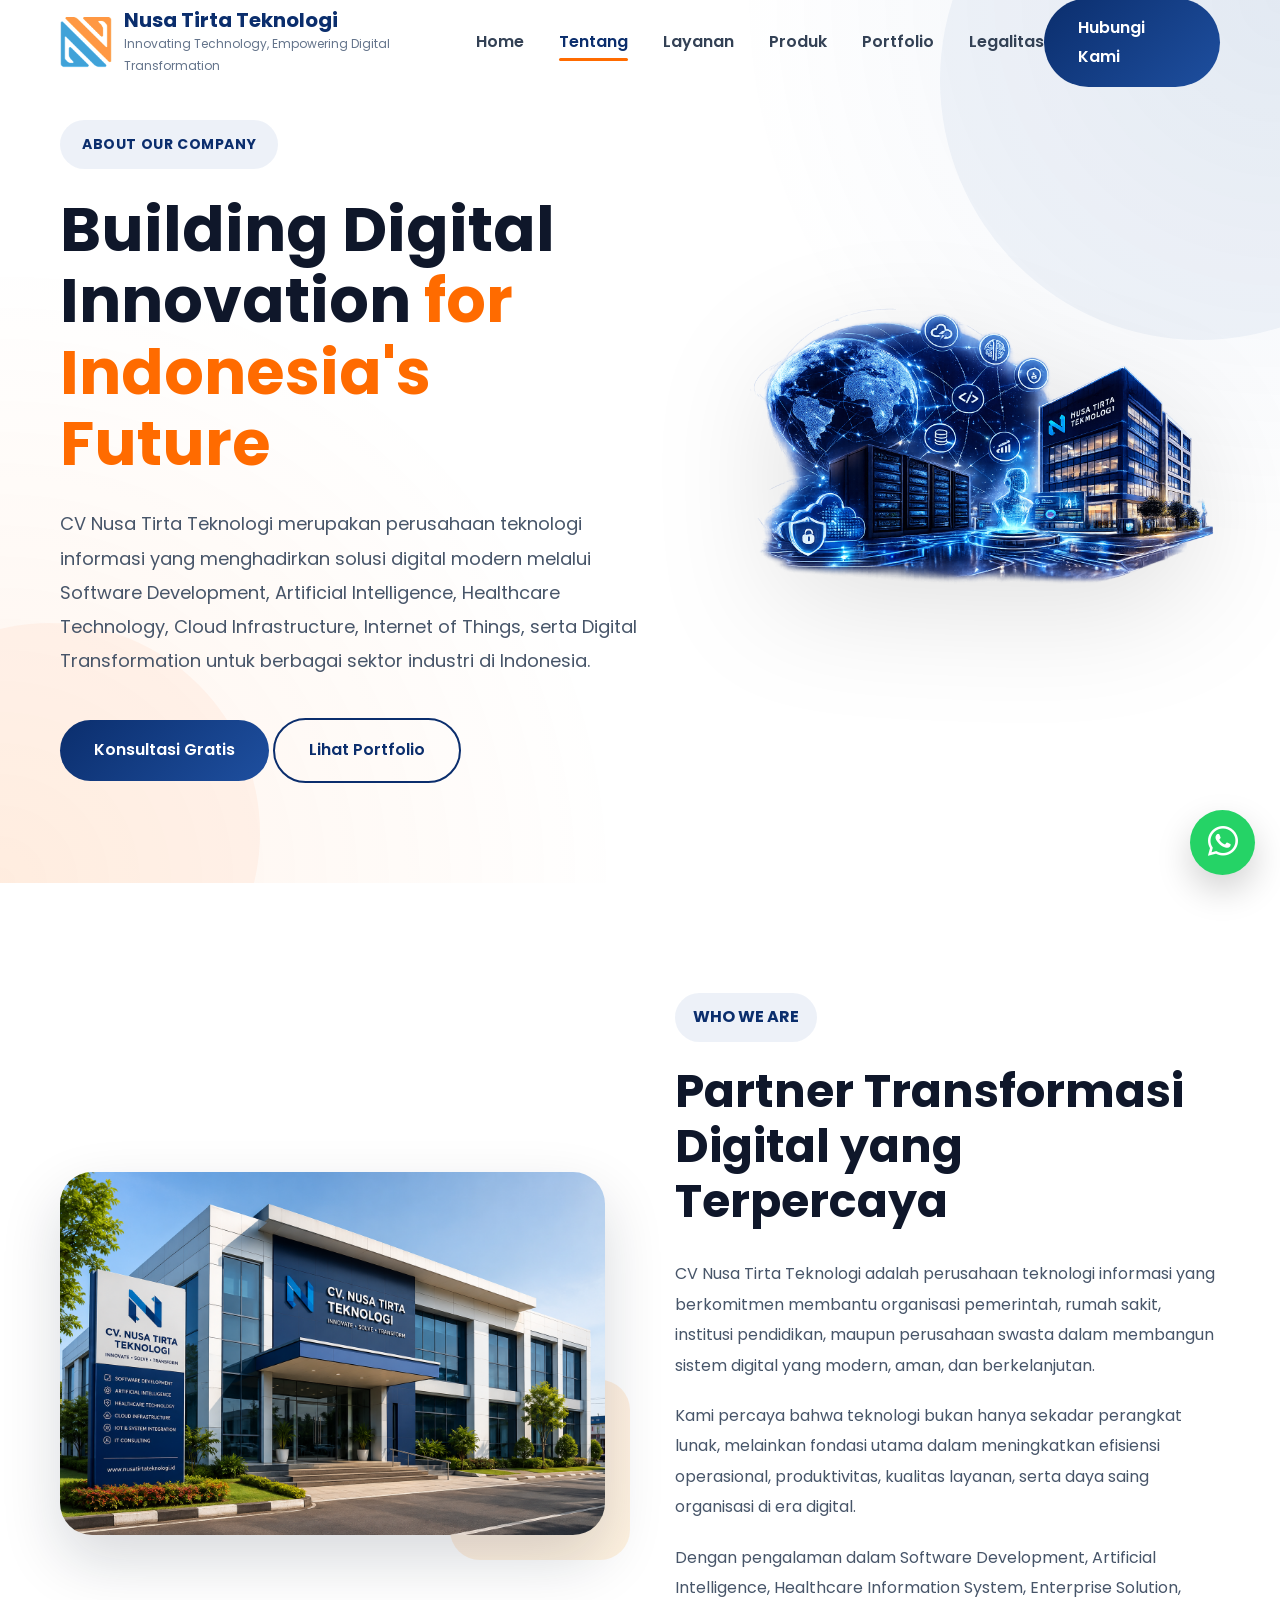
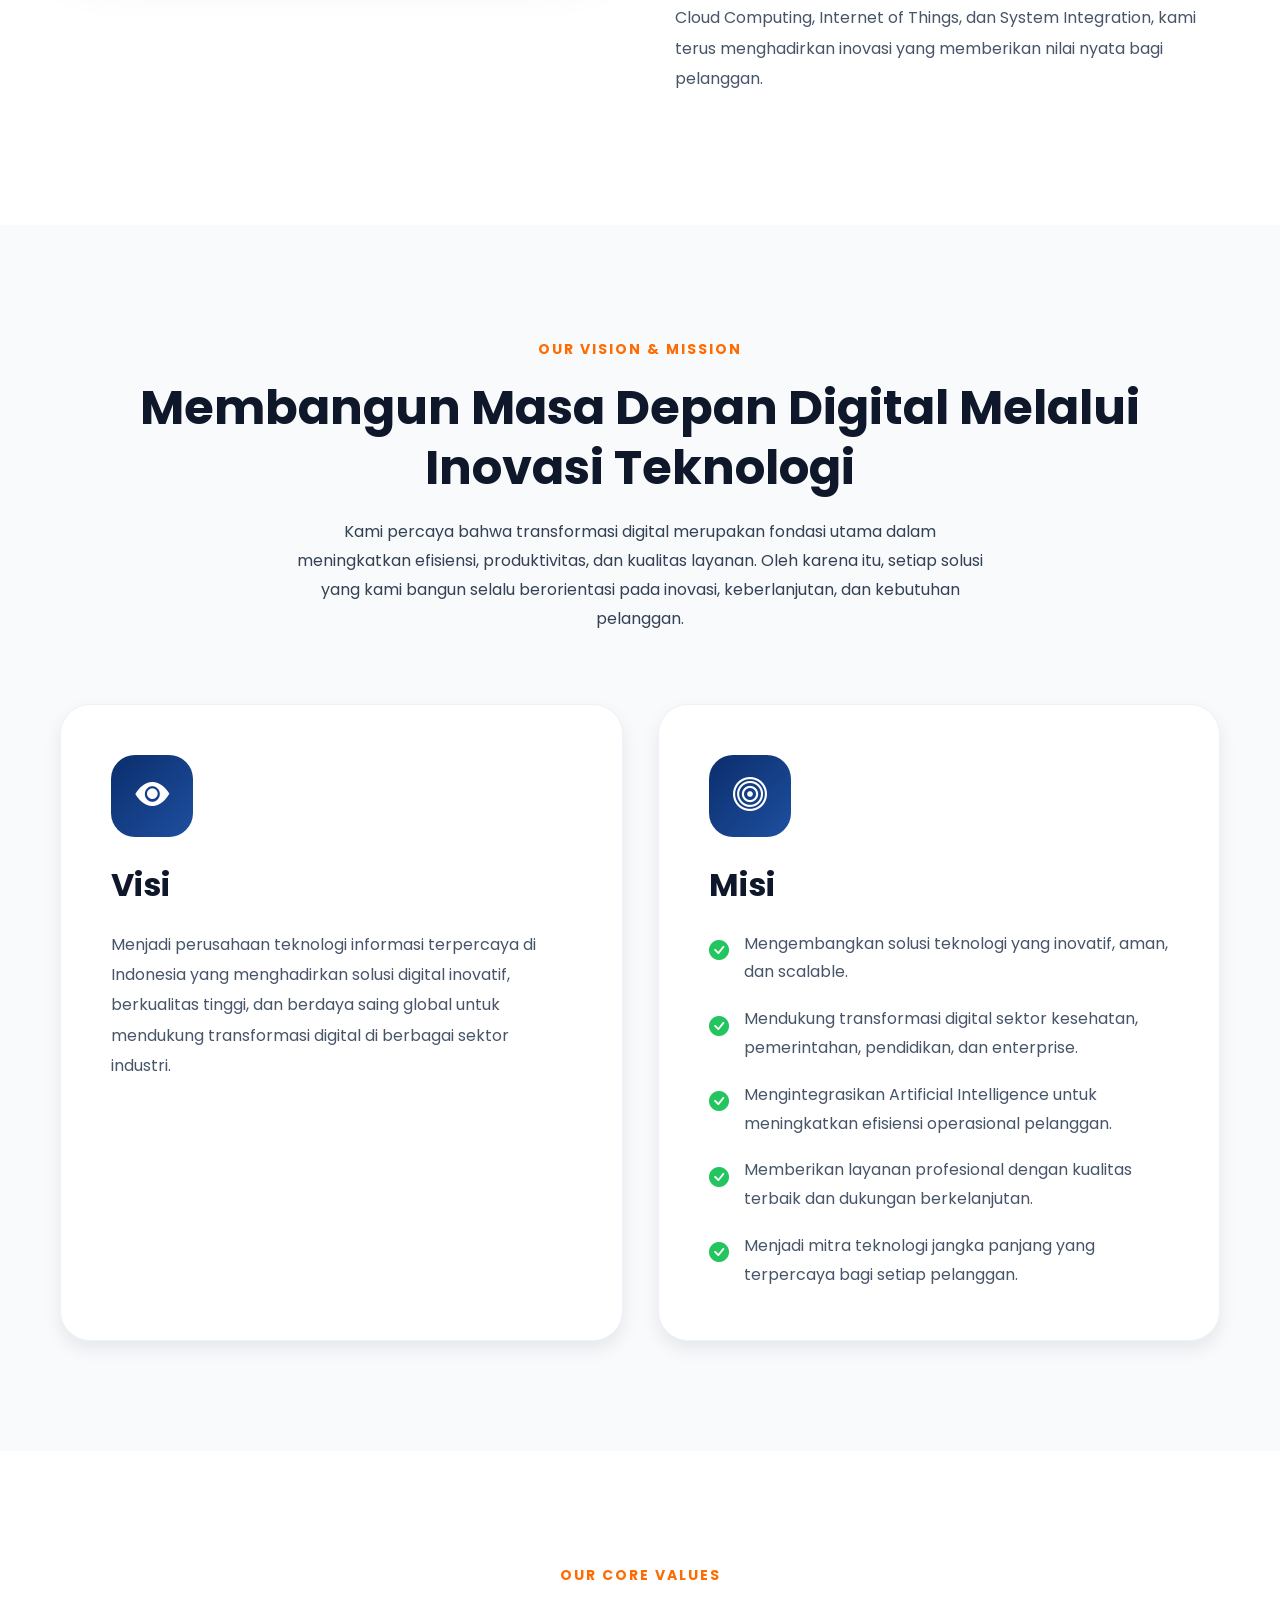
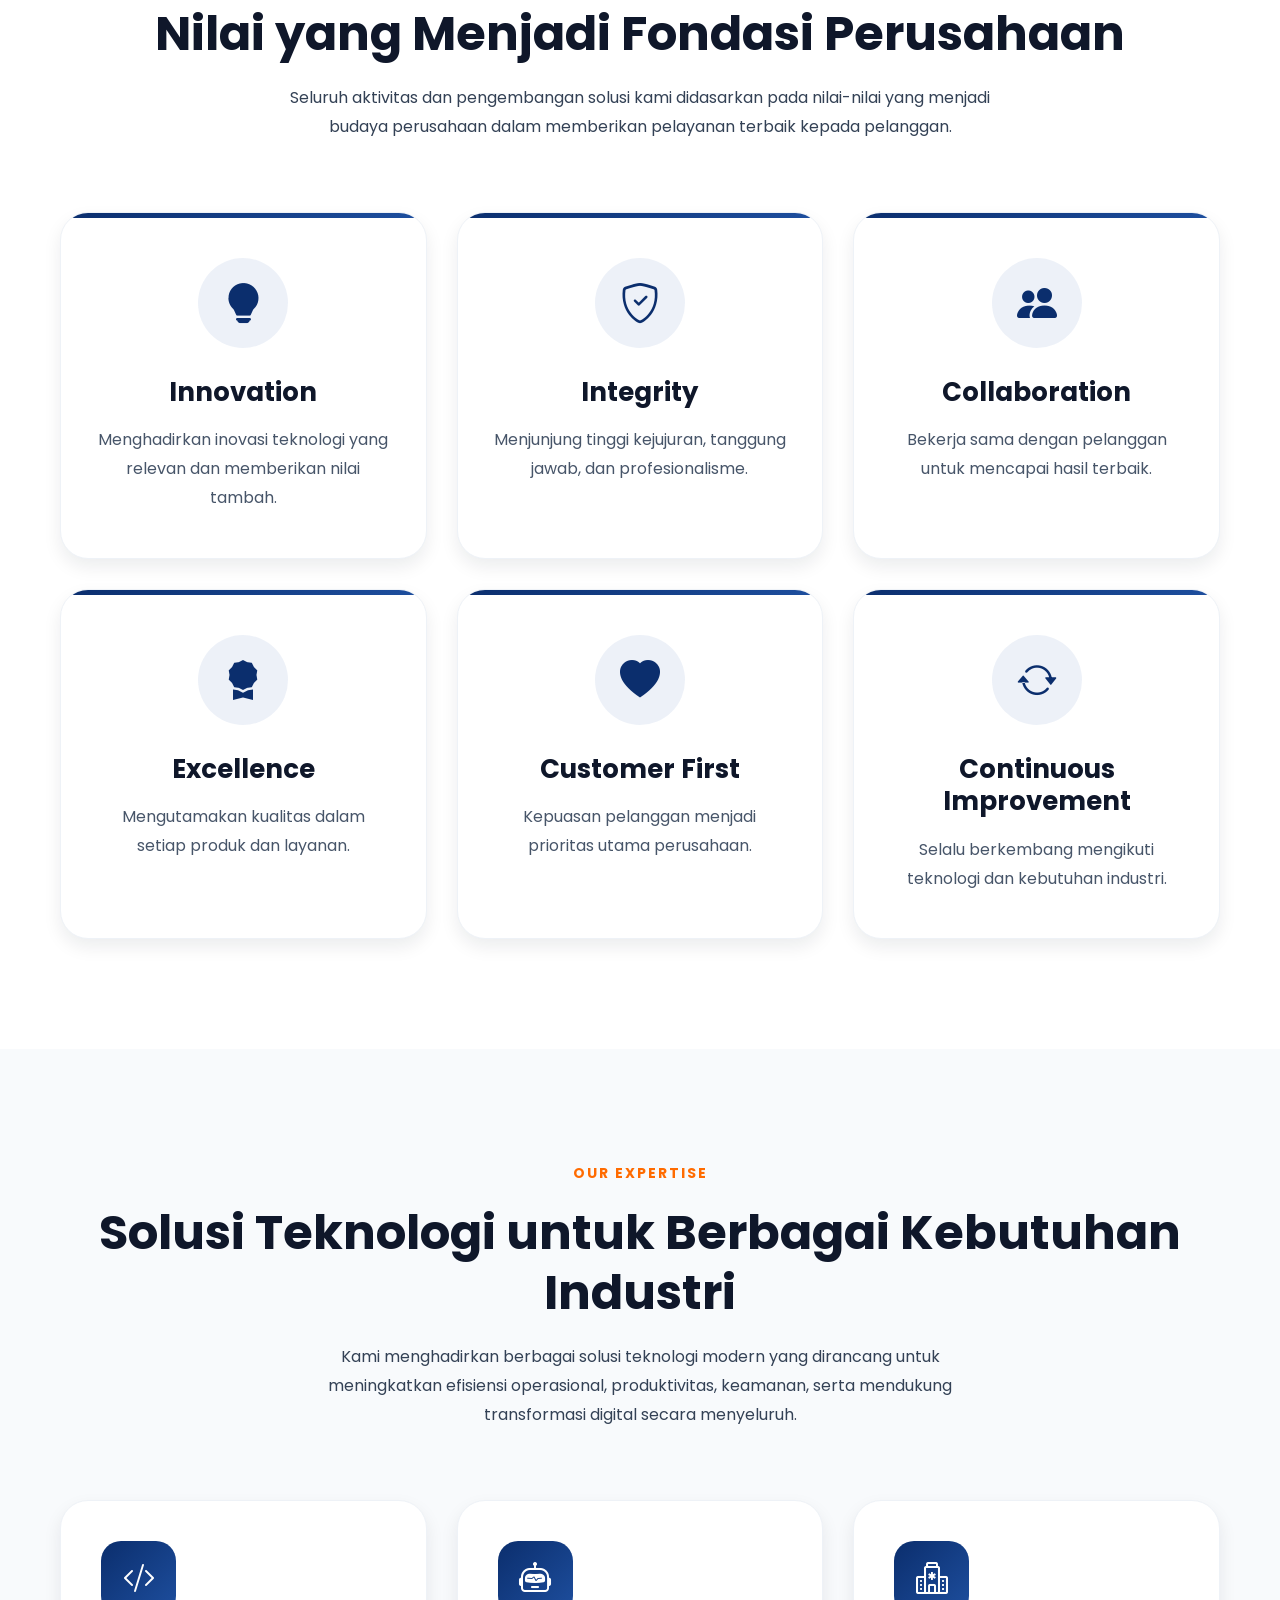
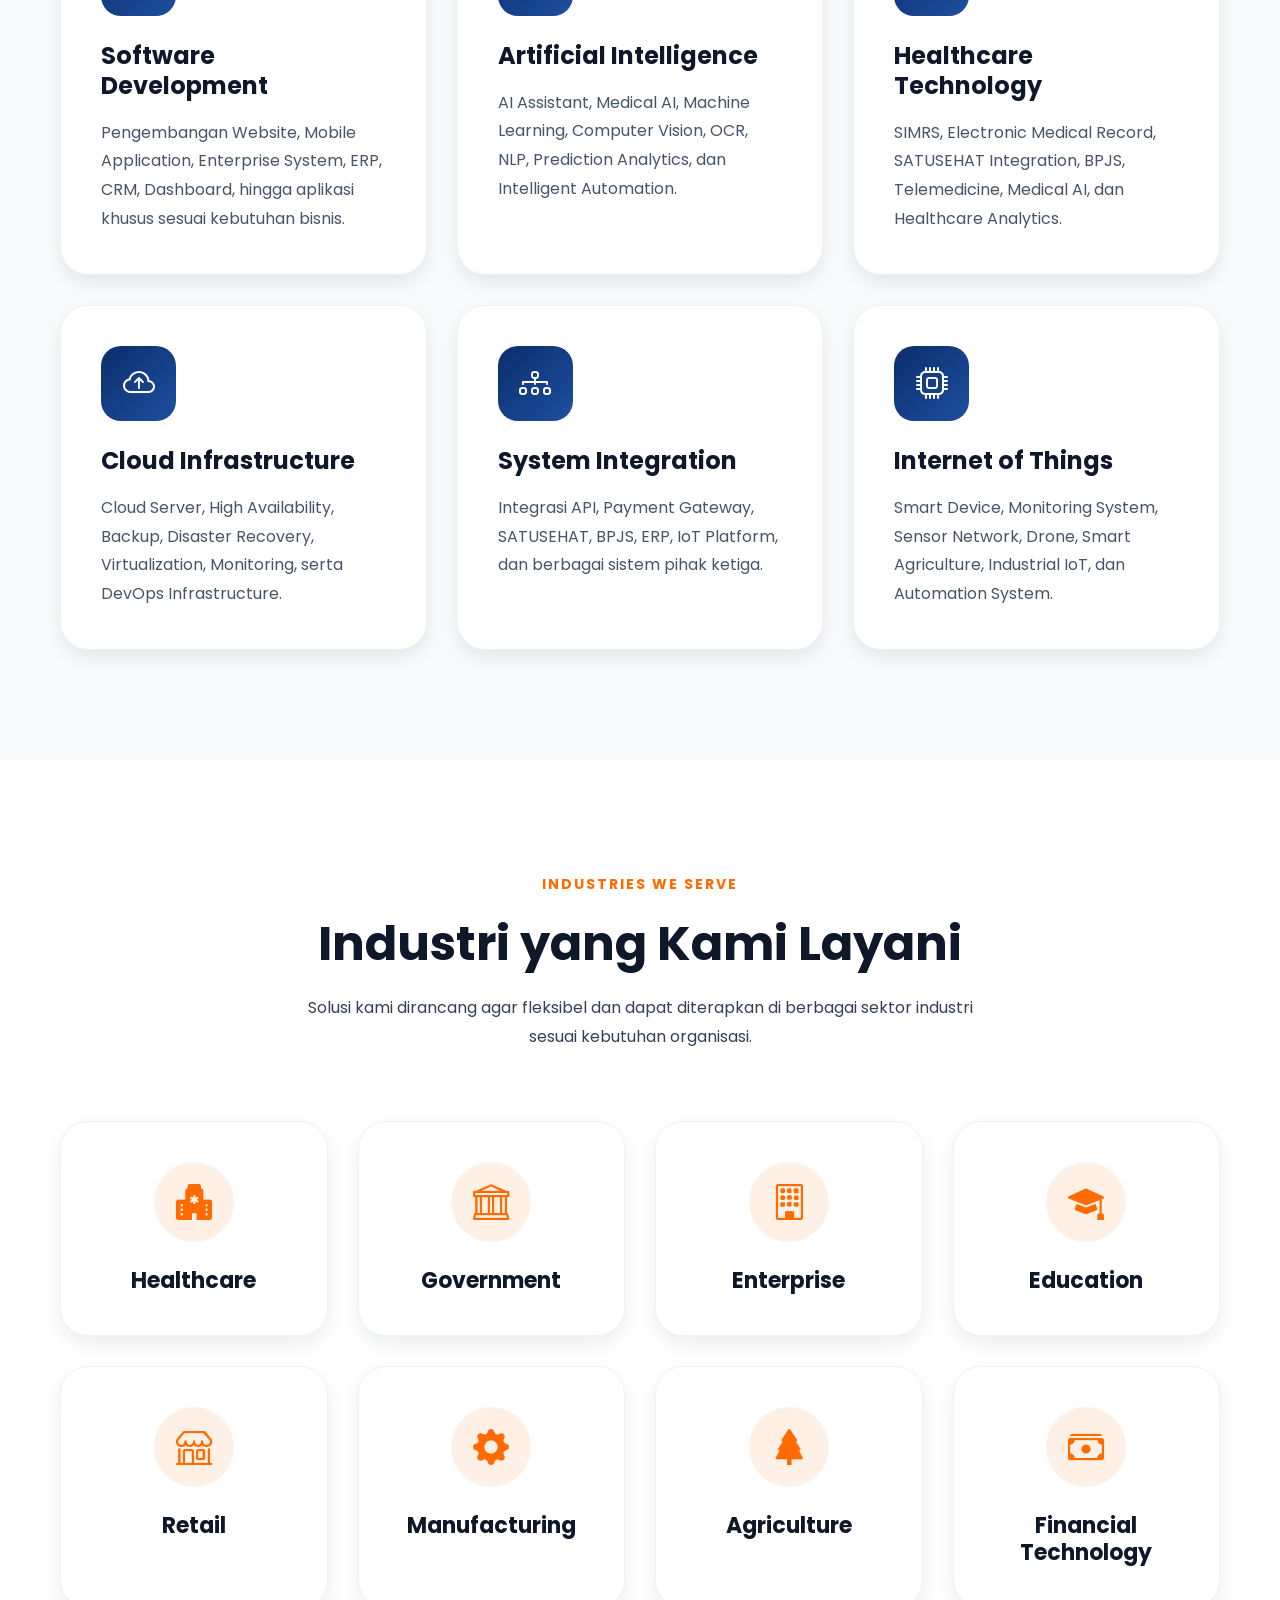
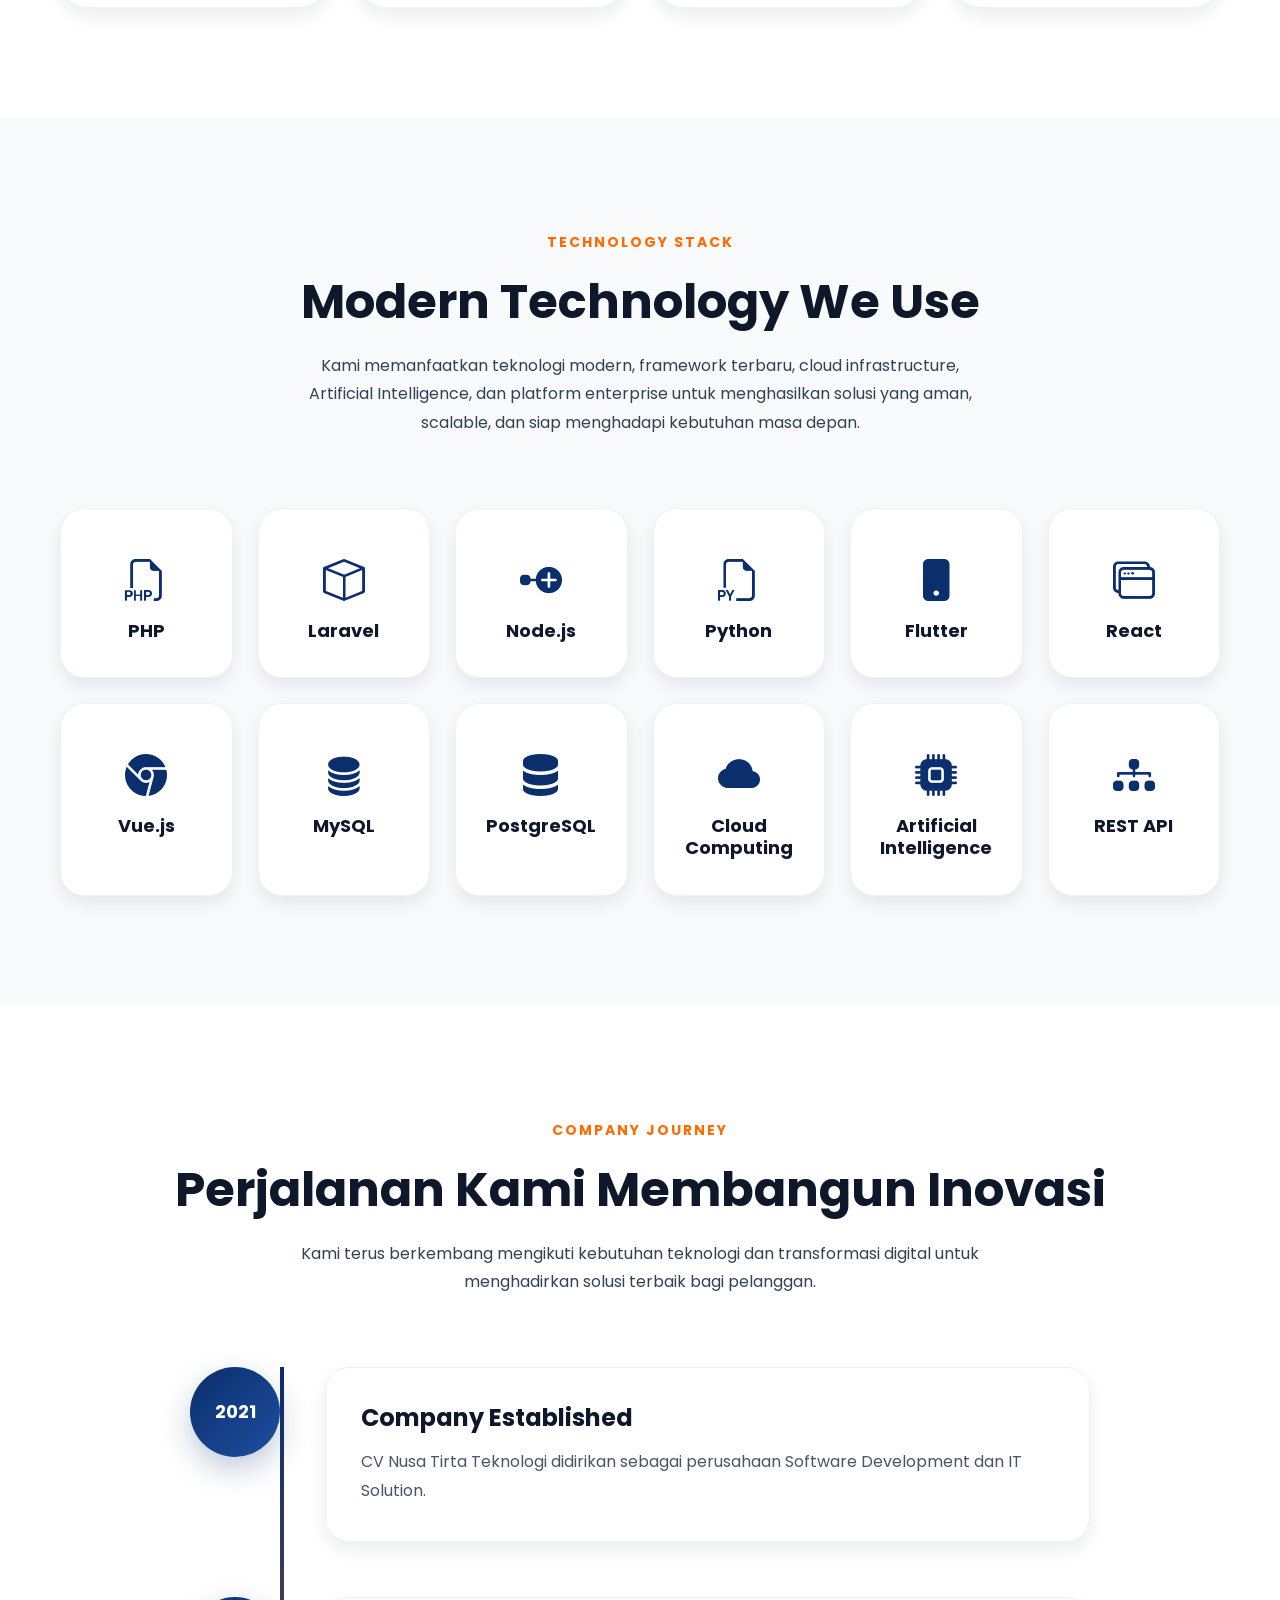
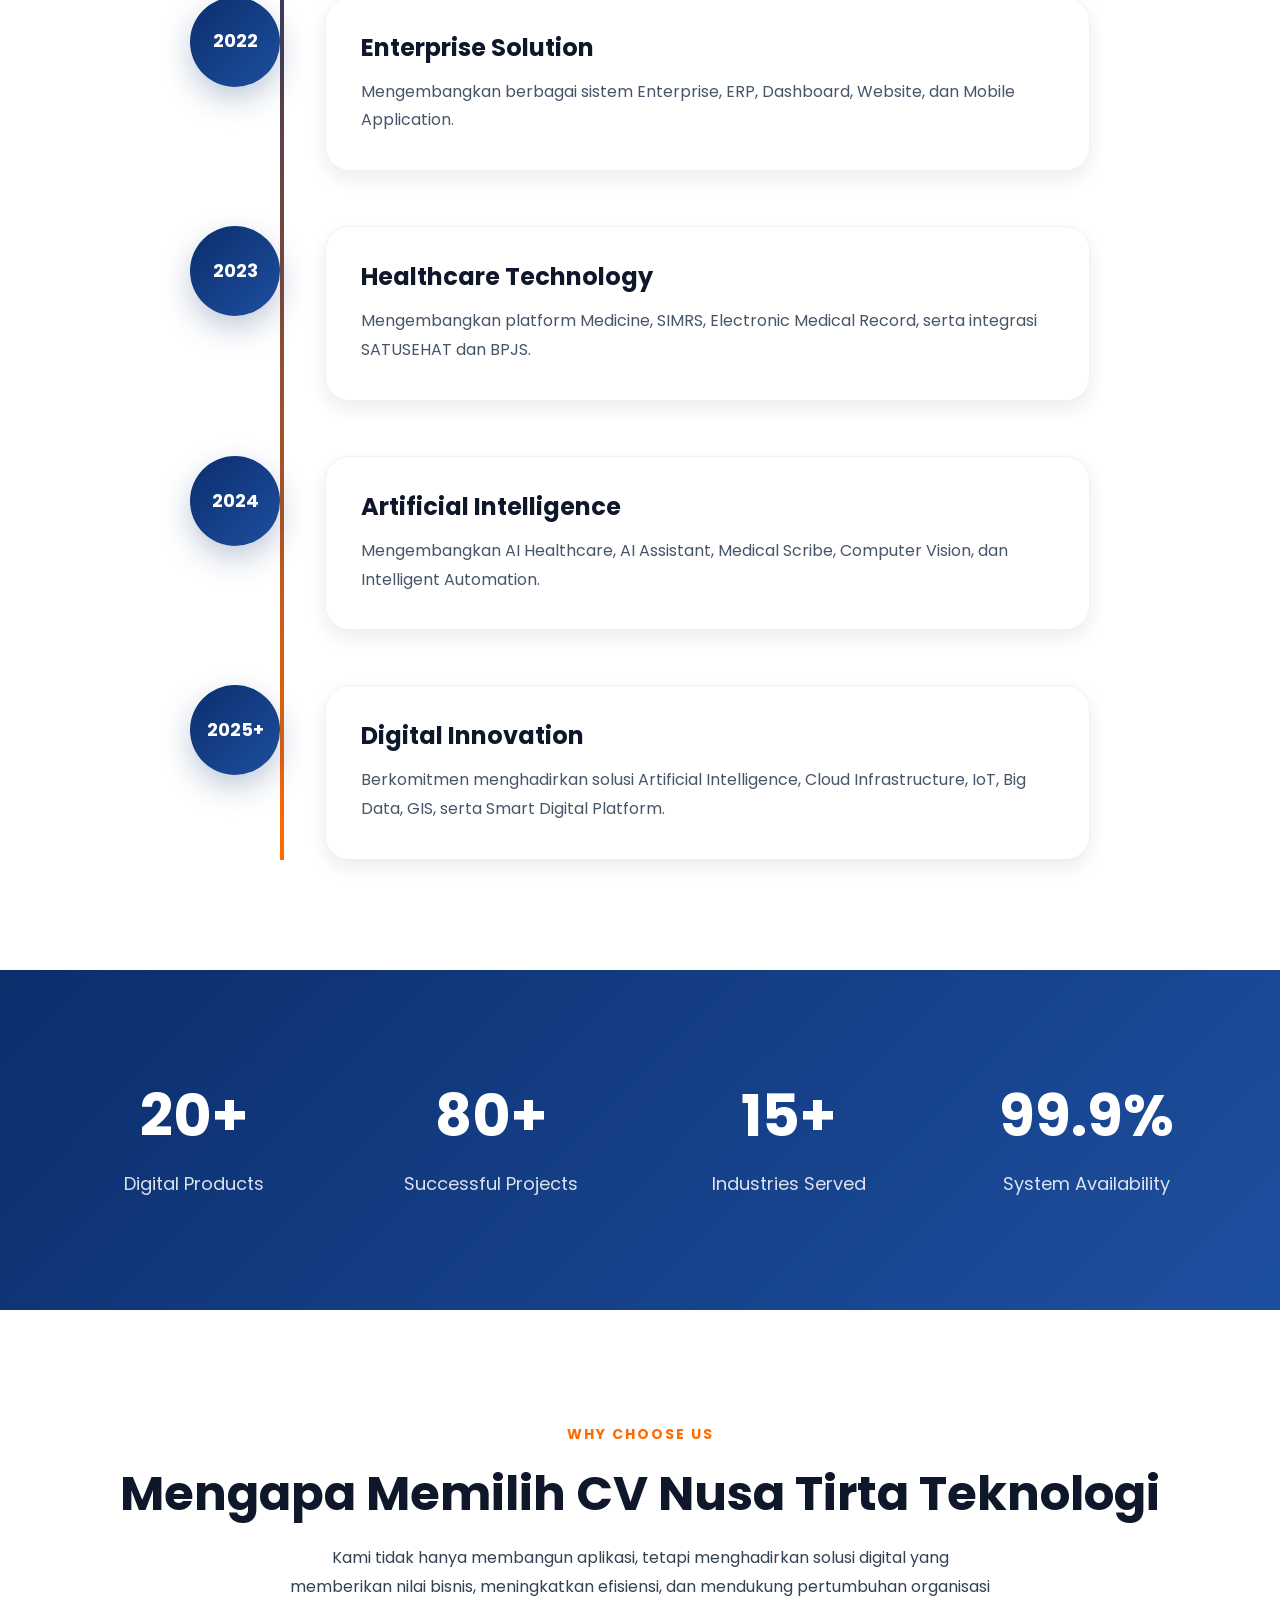
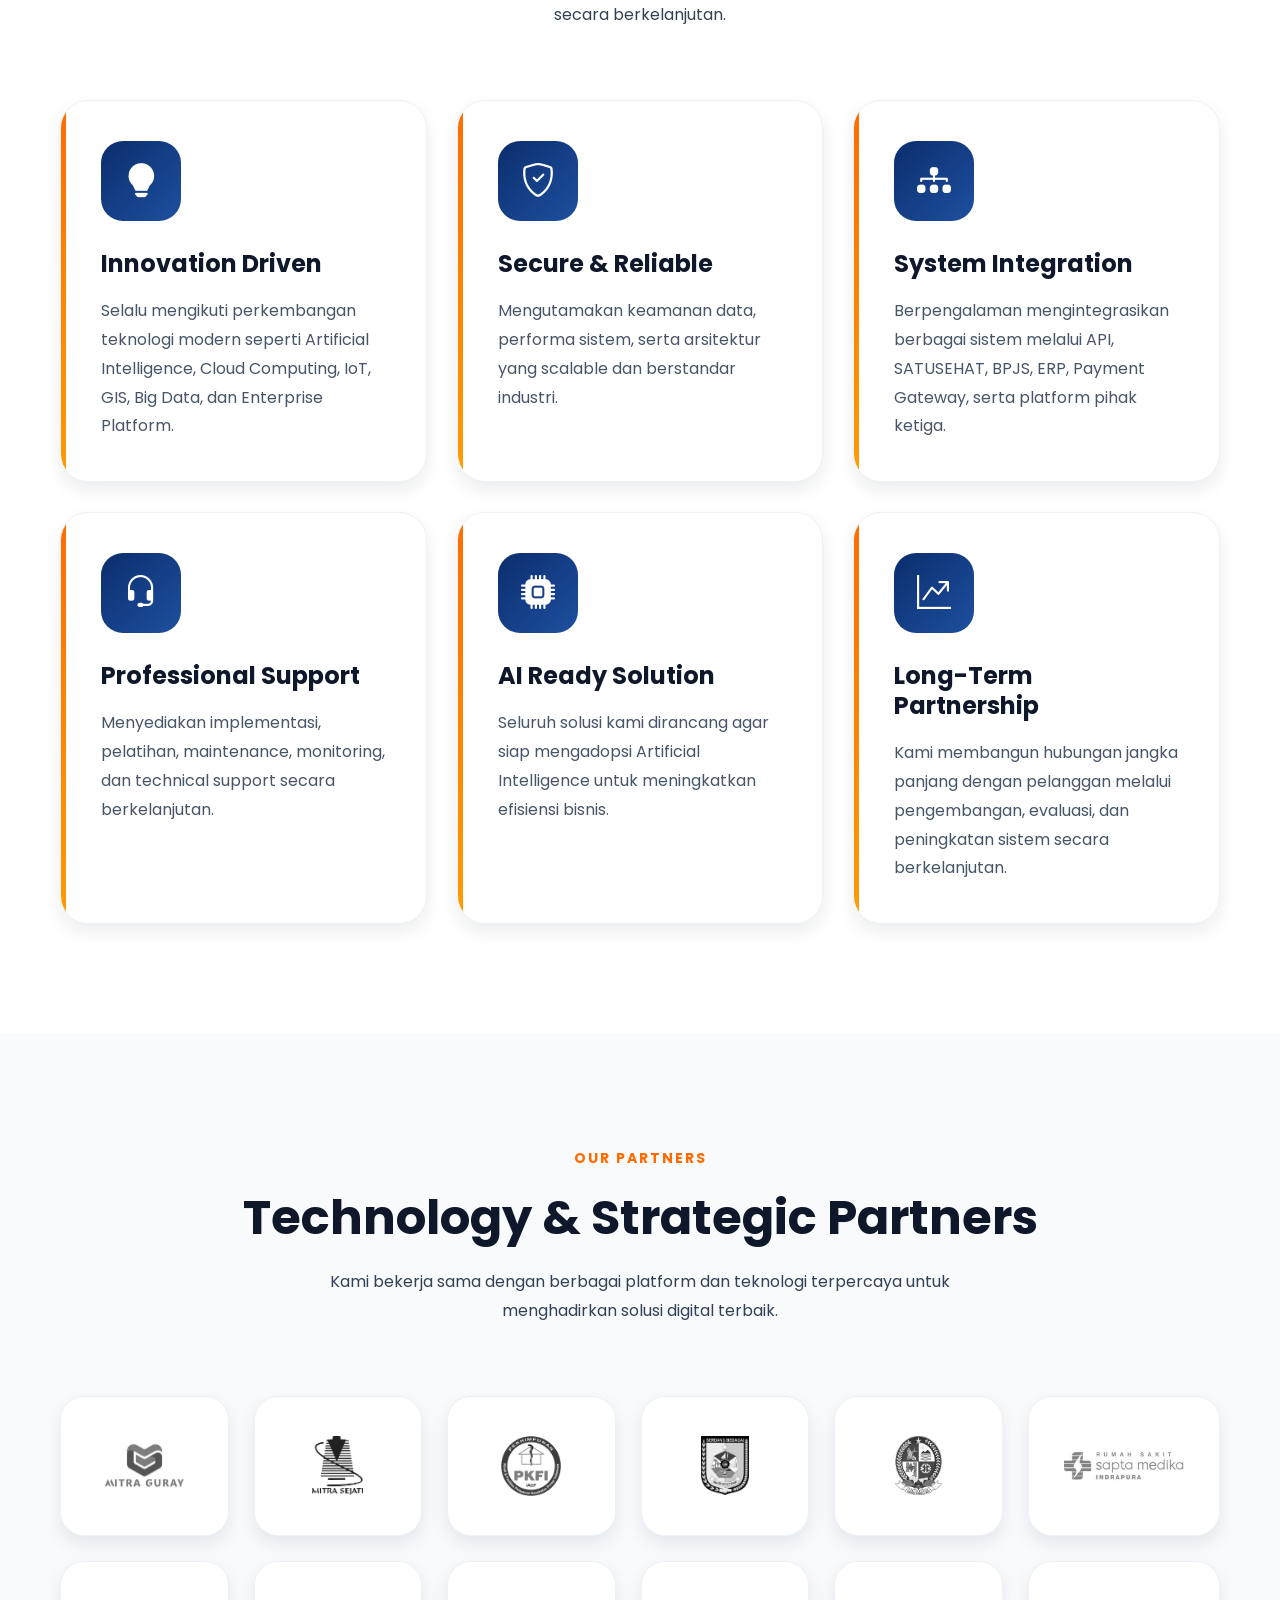
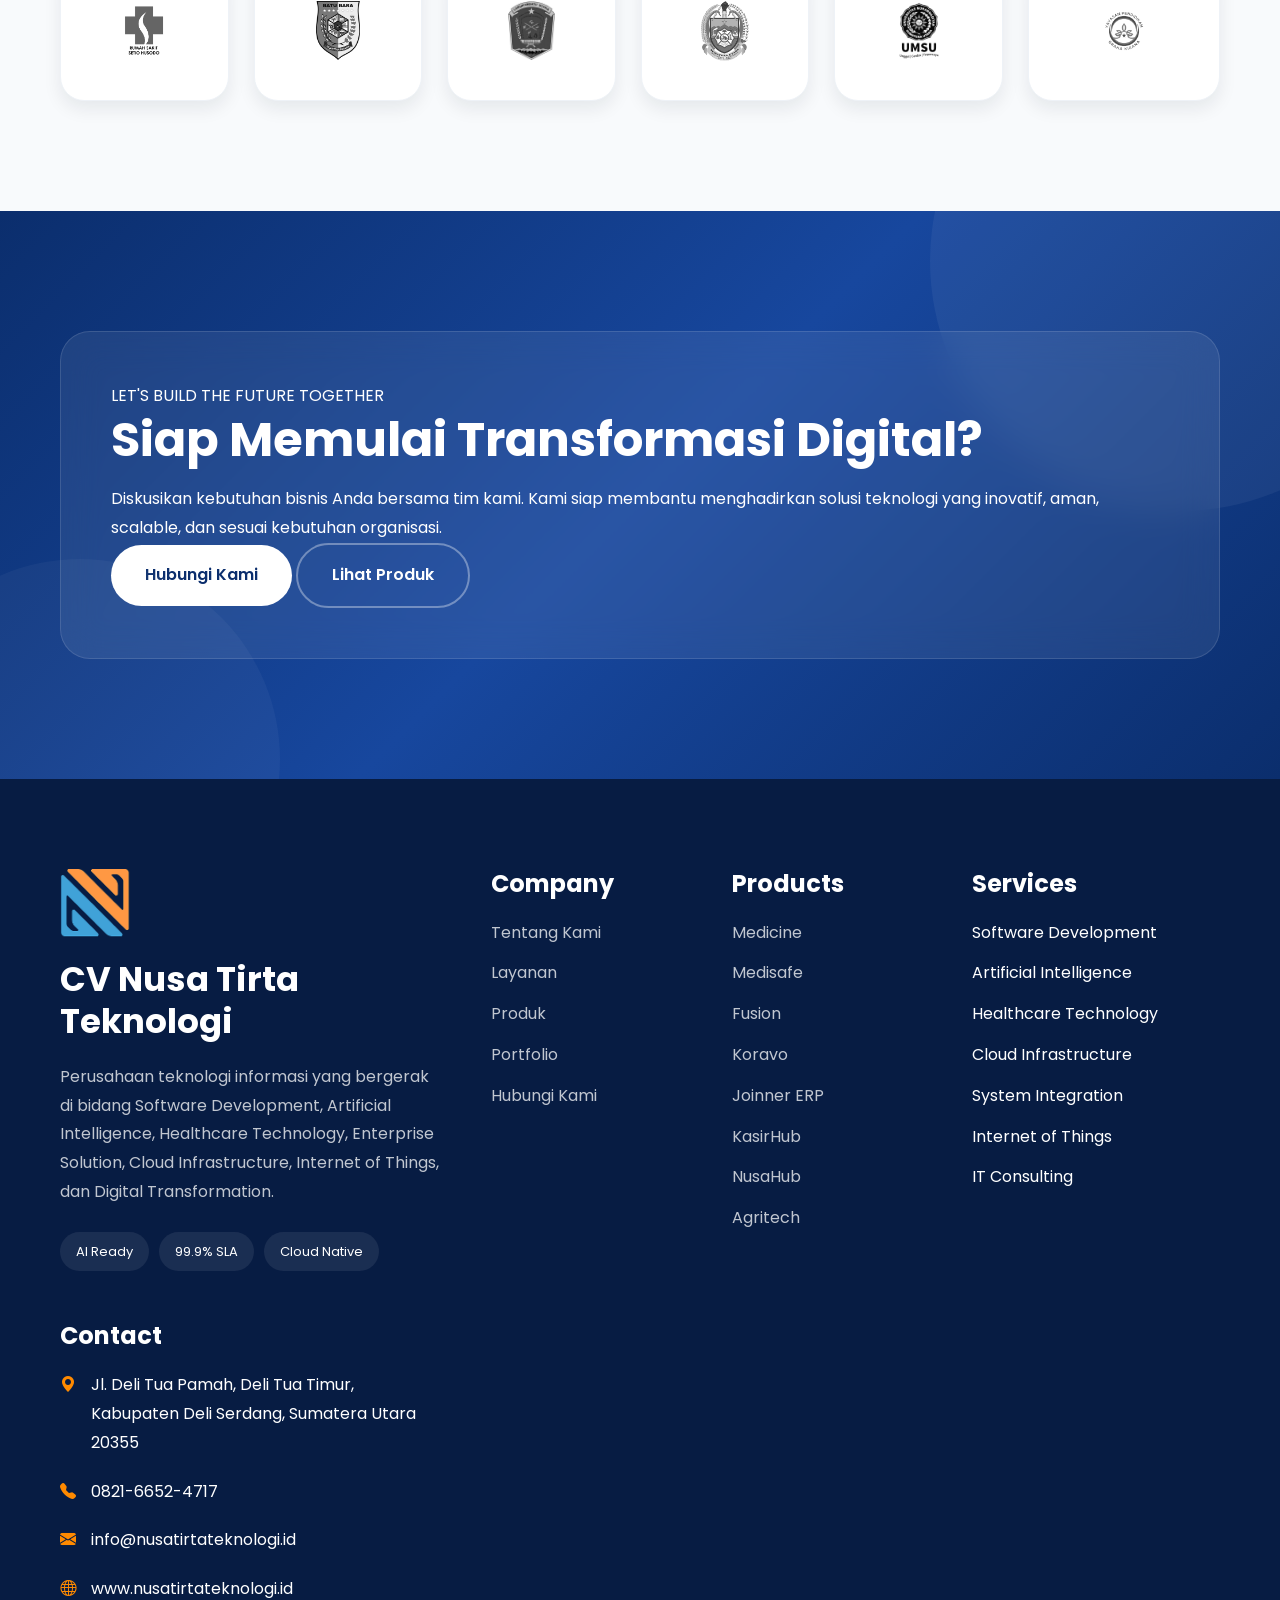
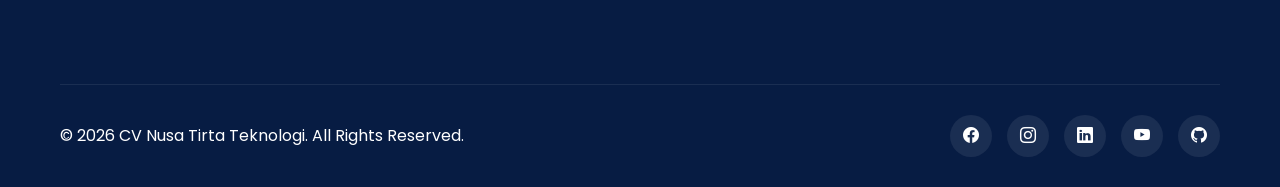
==== commit 4f491b87: "delete list navbar contact menu" ====
--- a/about.html
+++ b/about.html
@@ -118,7 +118,7 @@
 
                 <li><a href="legal.html">Legalitas</a></li>
 
-                <li><a href="contact.html">Kontak</a></li>
+               
 
             </ul>
 
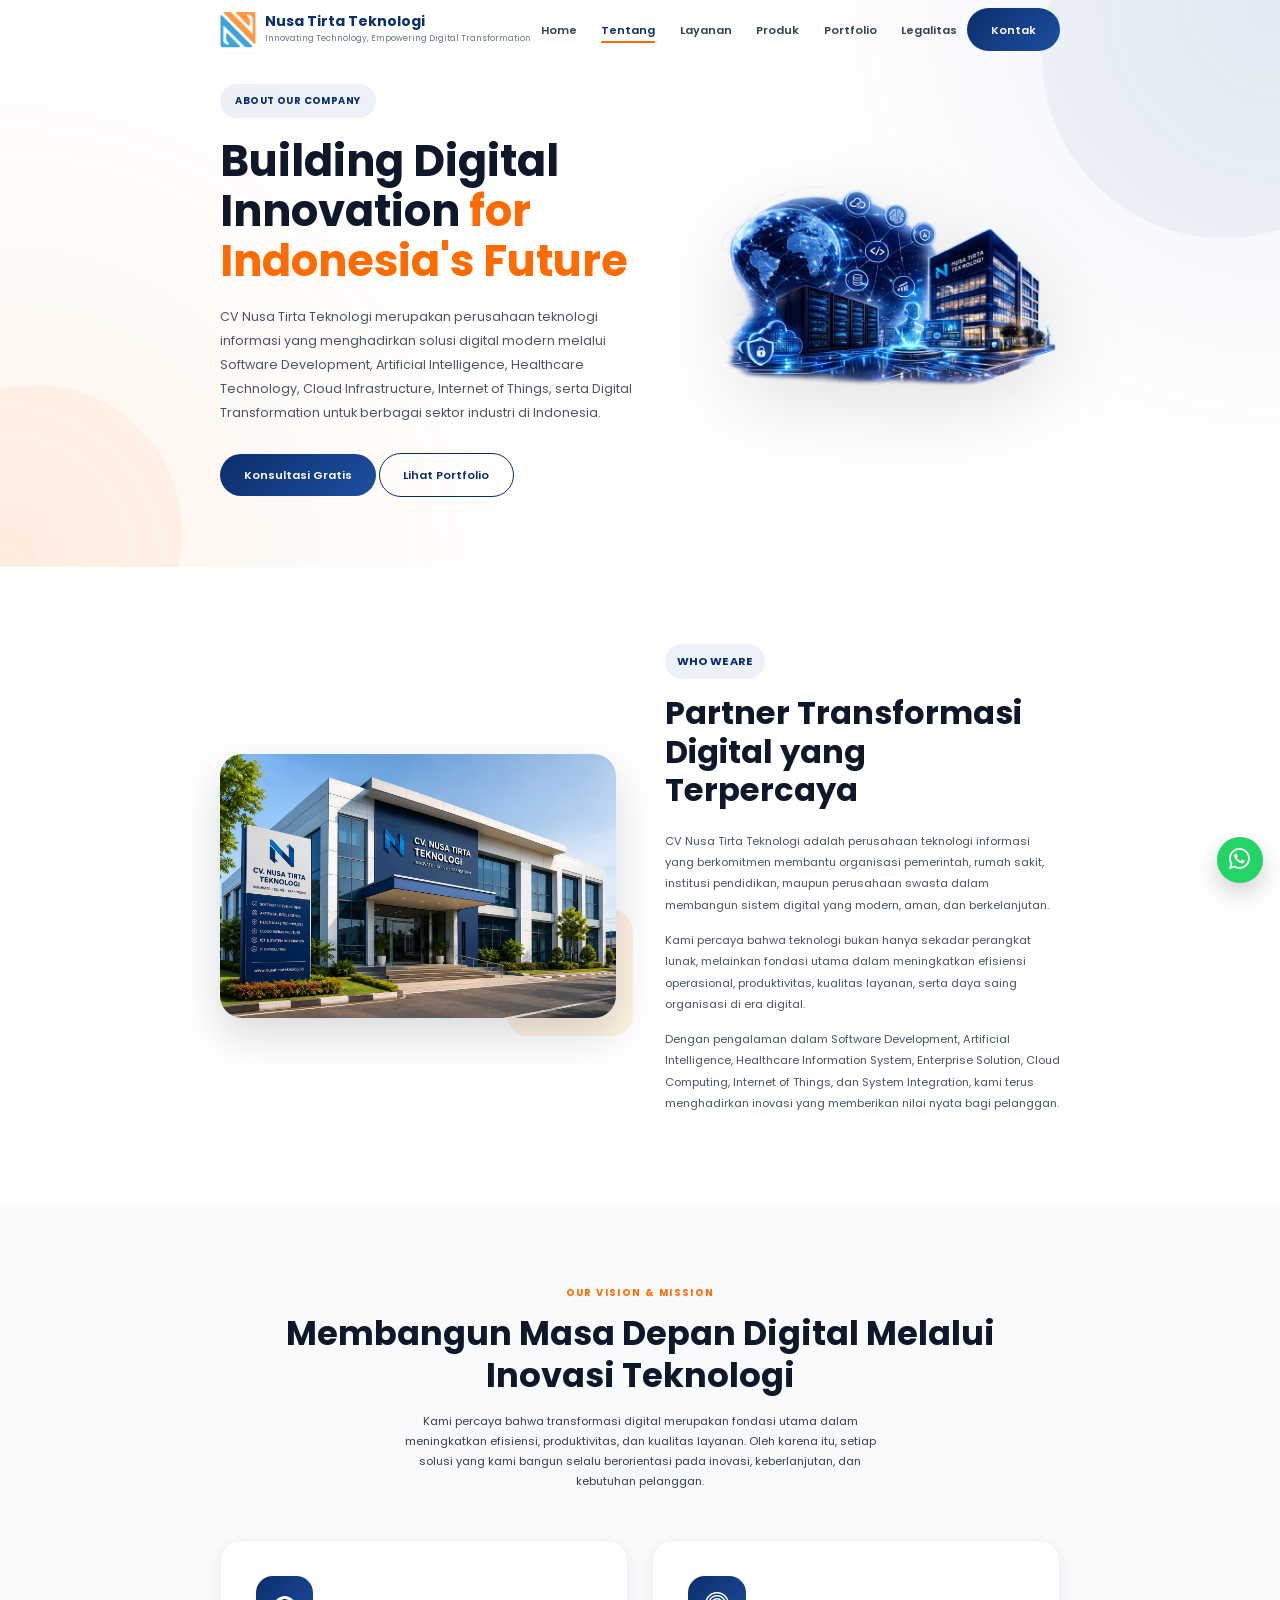
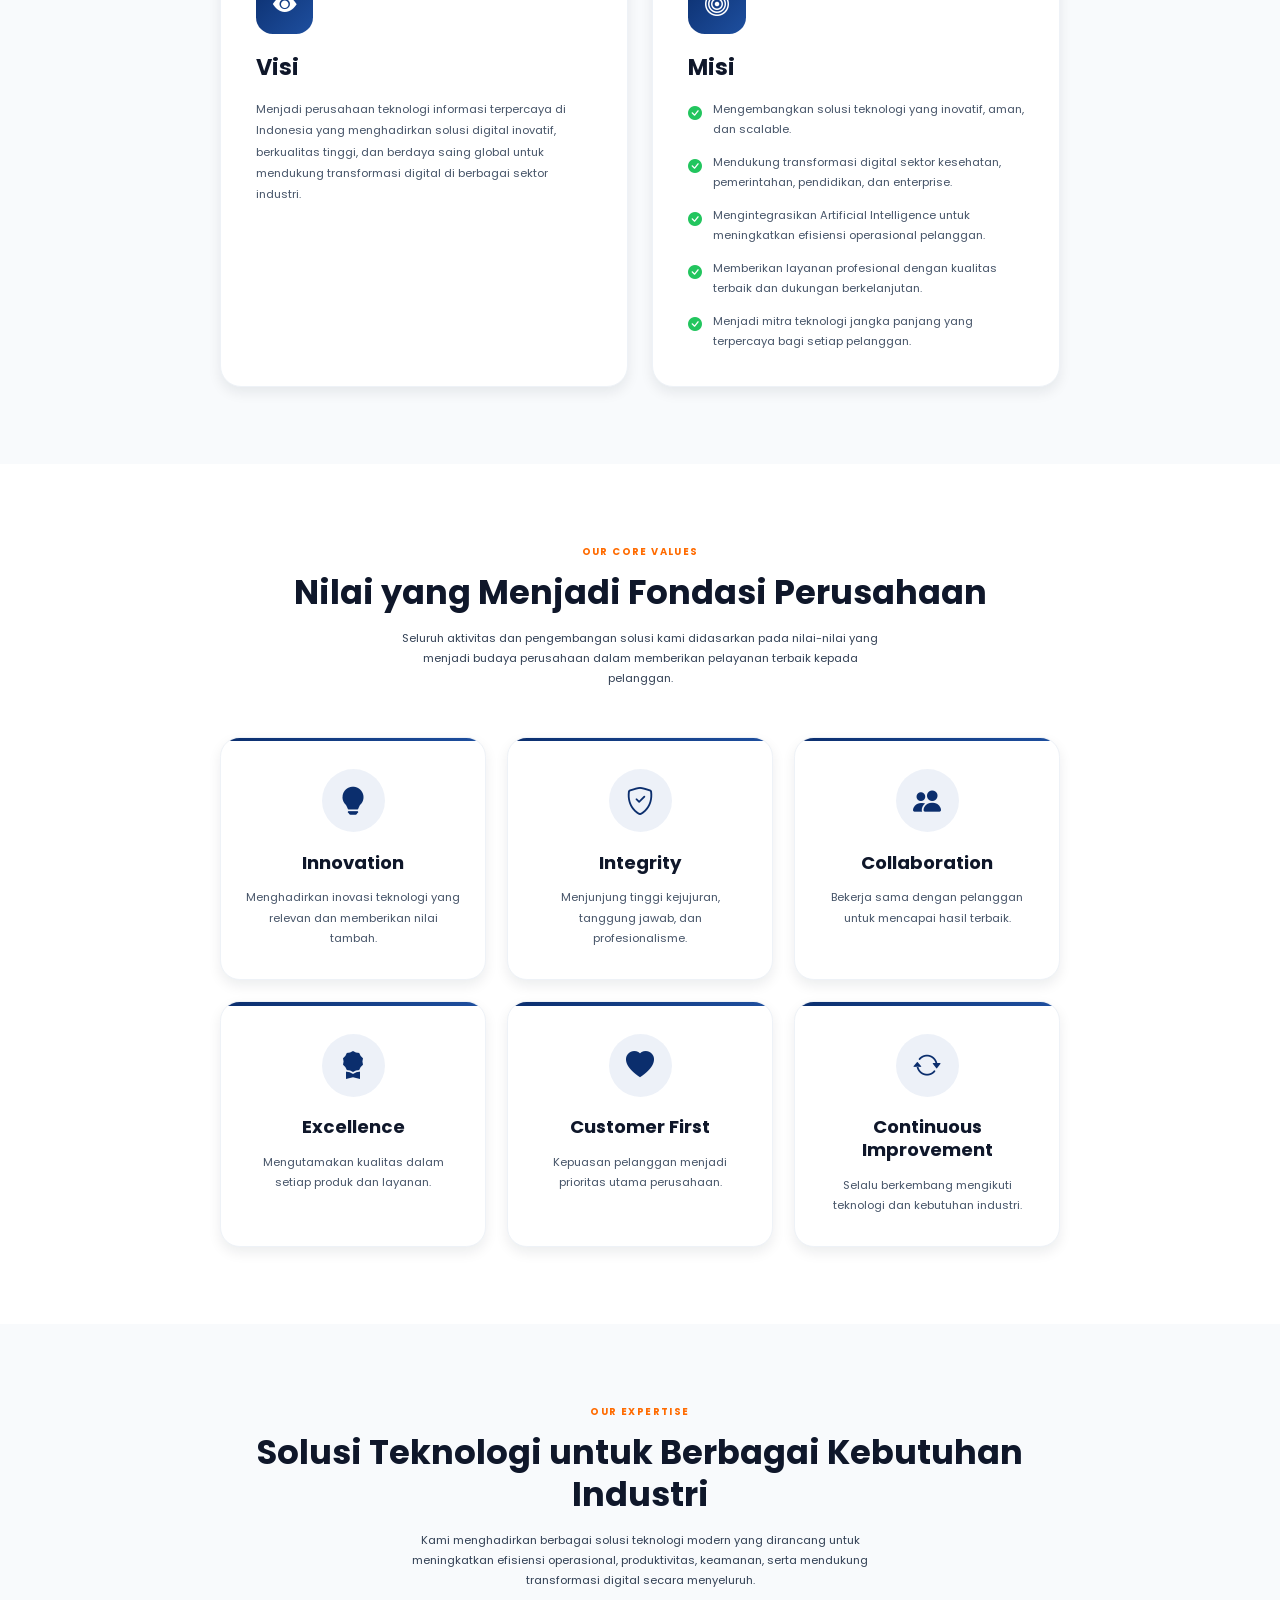
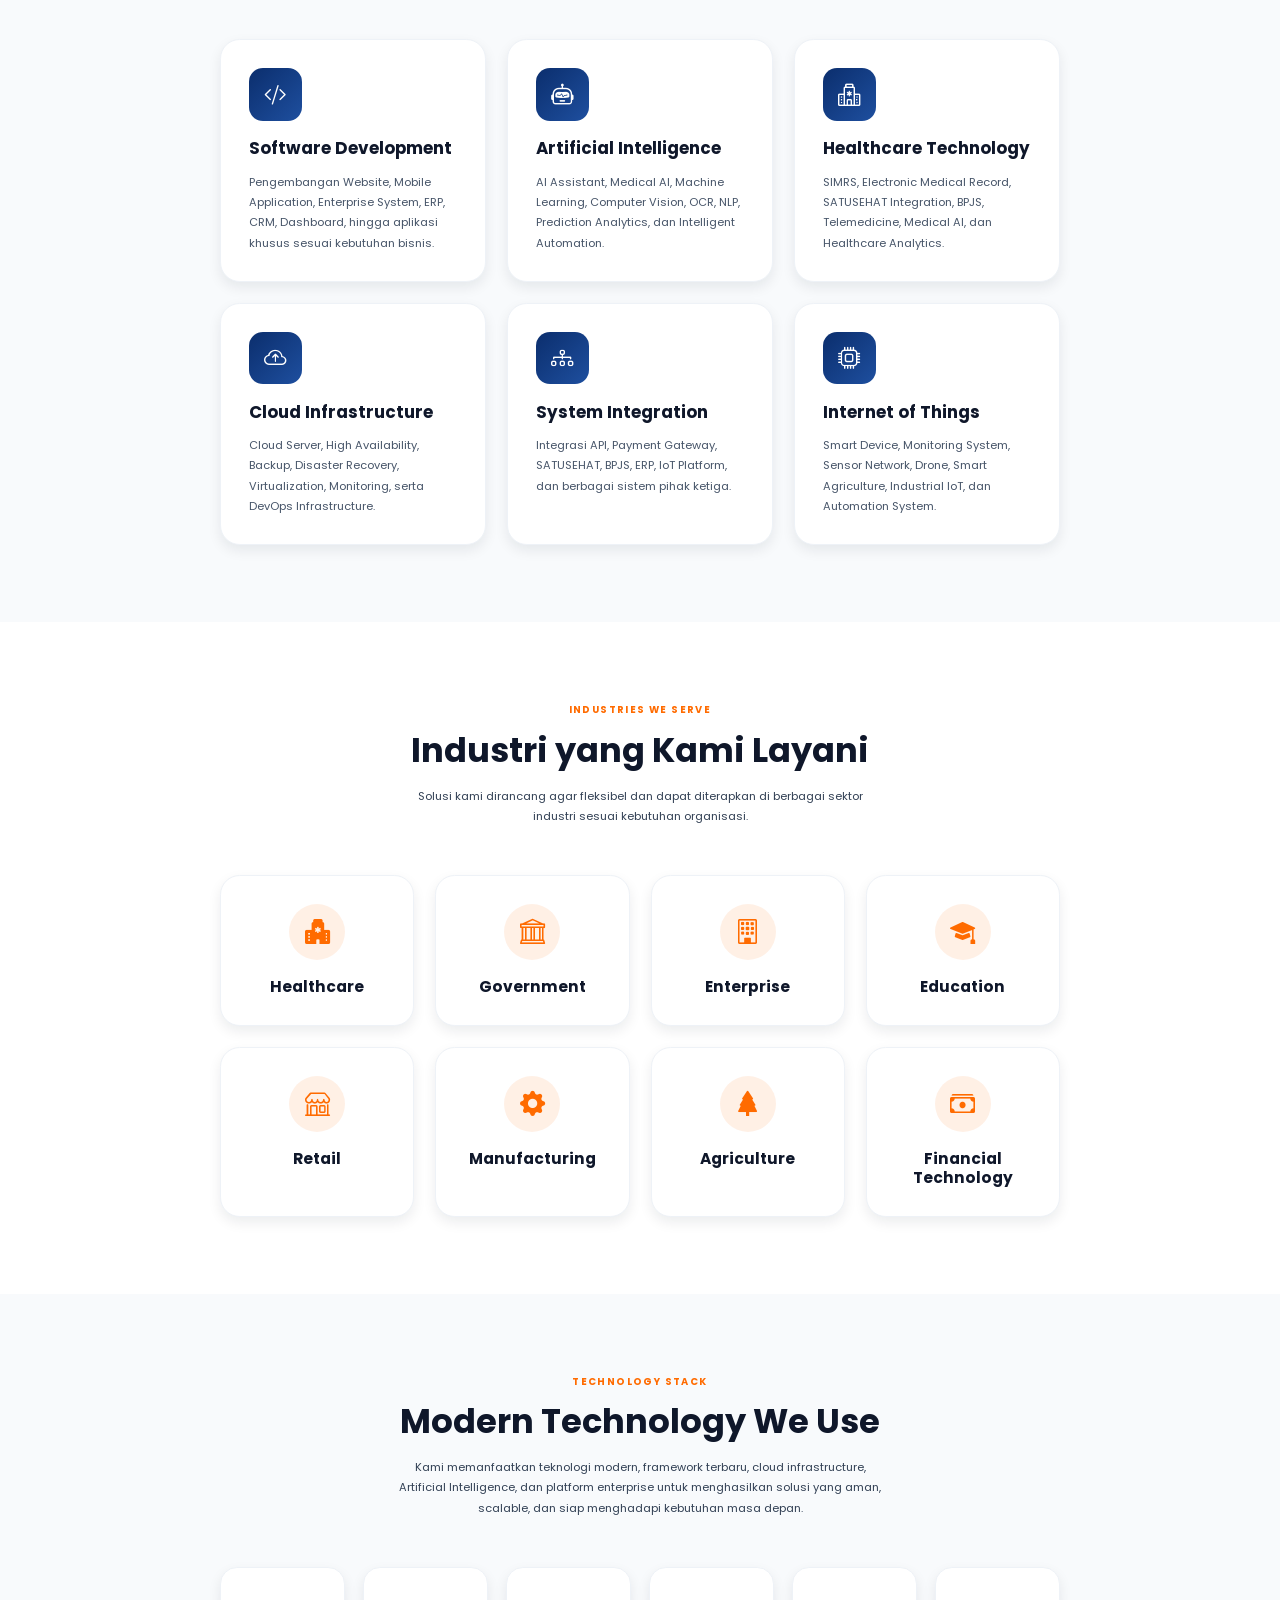
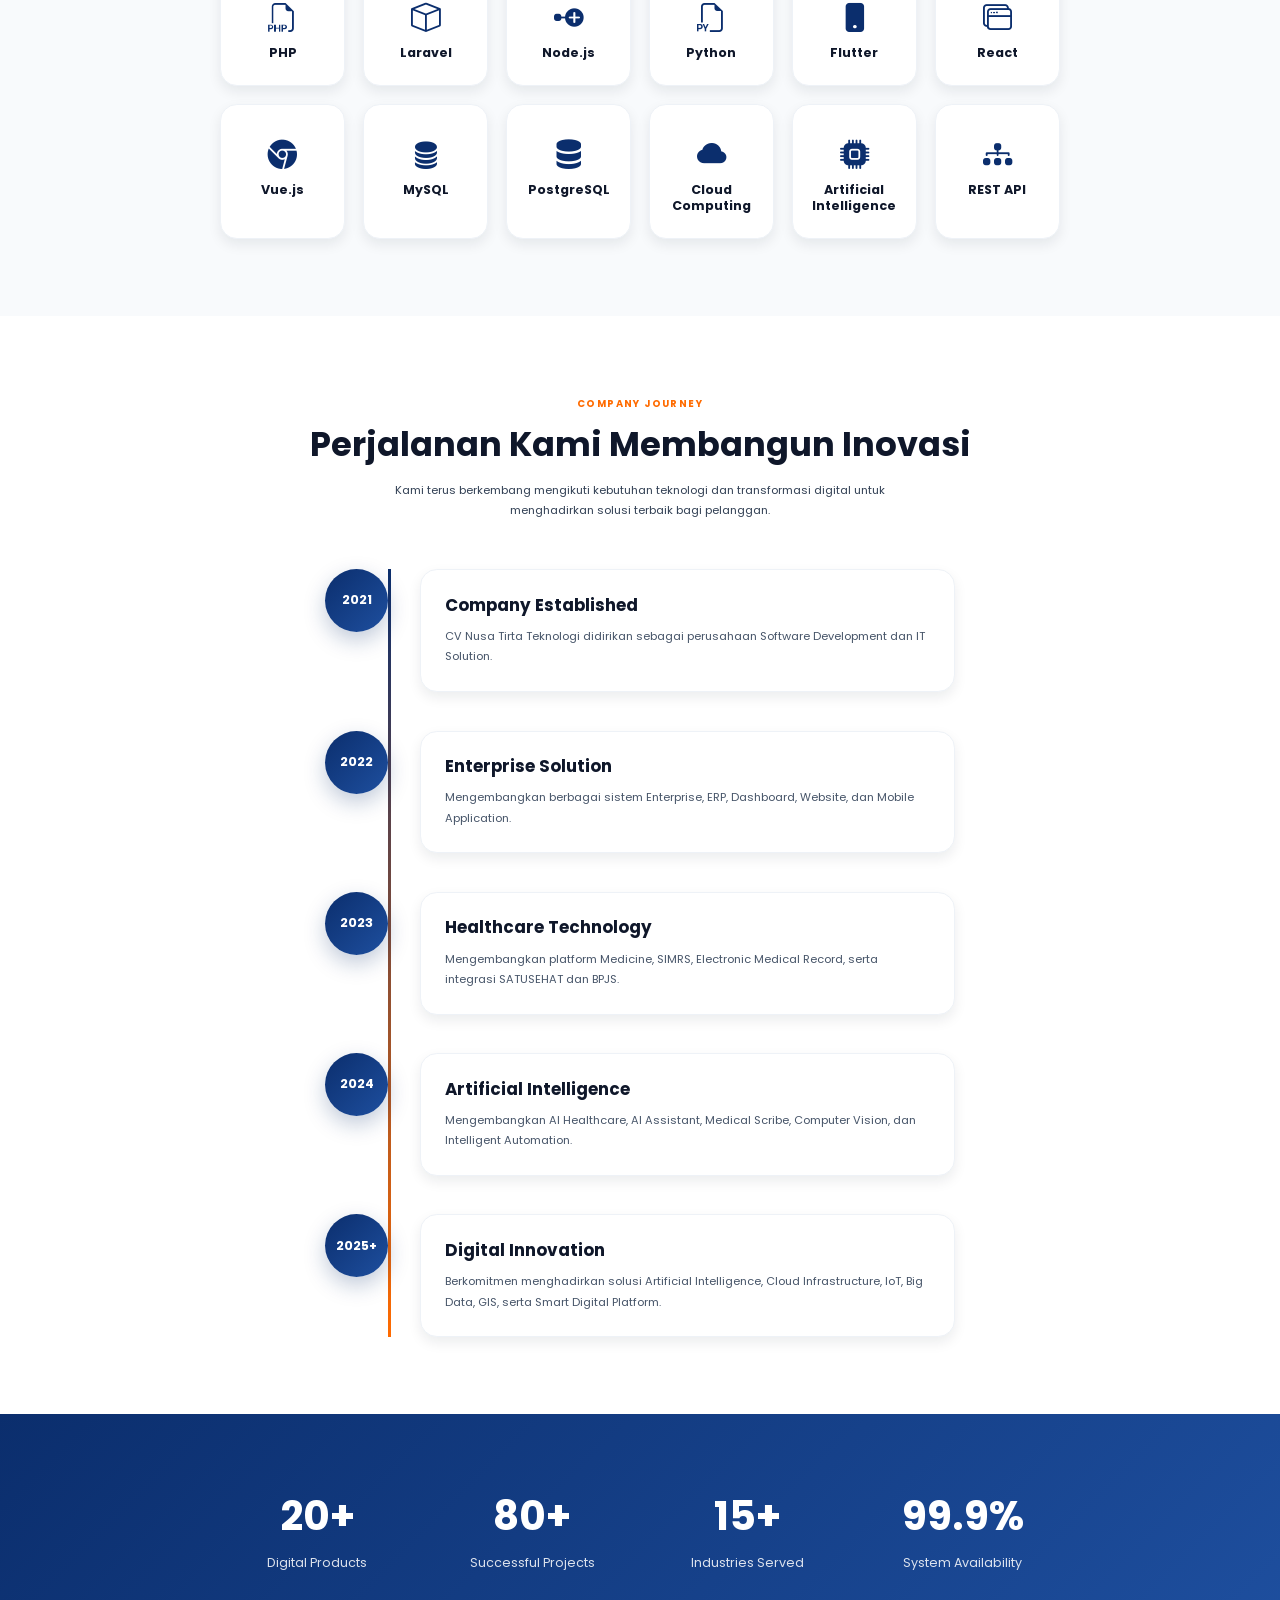
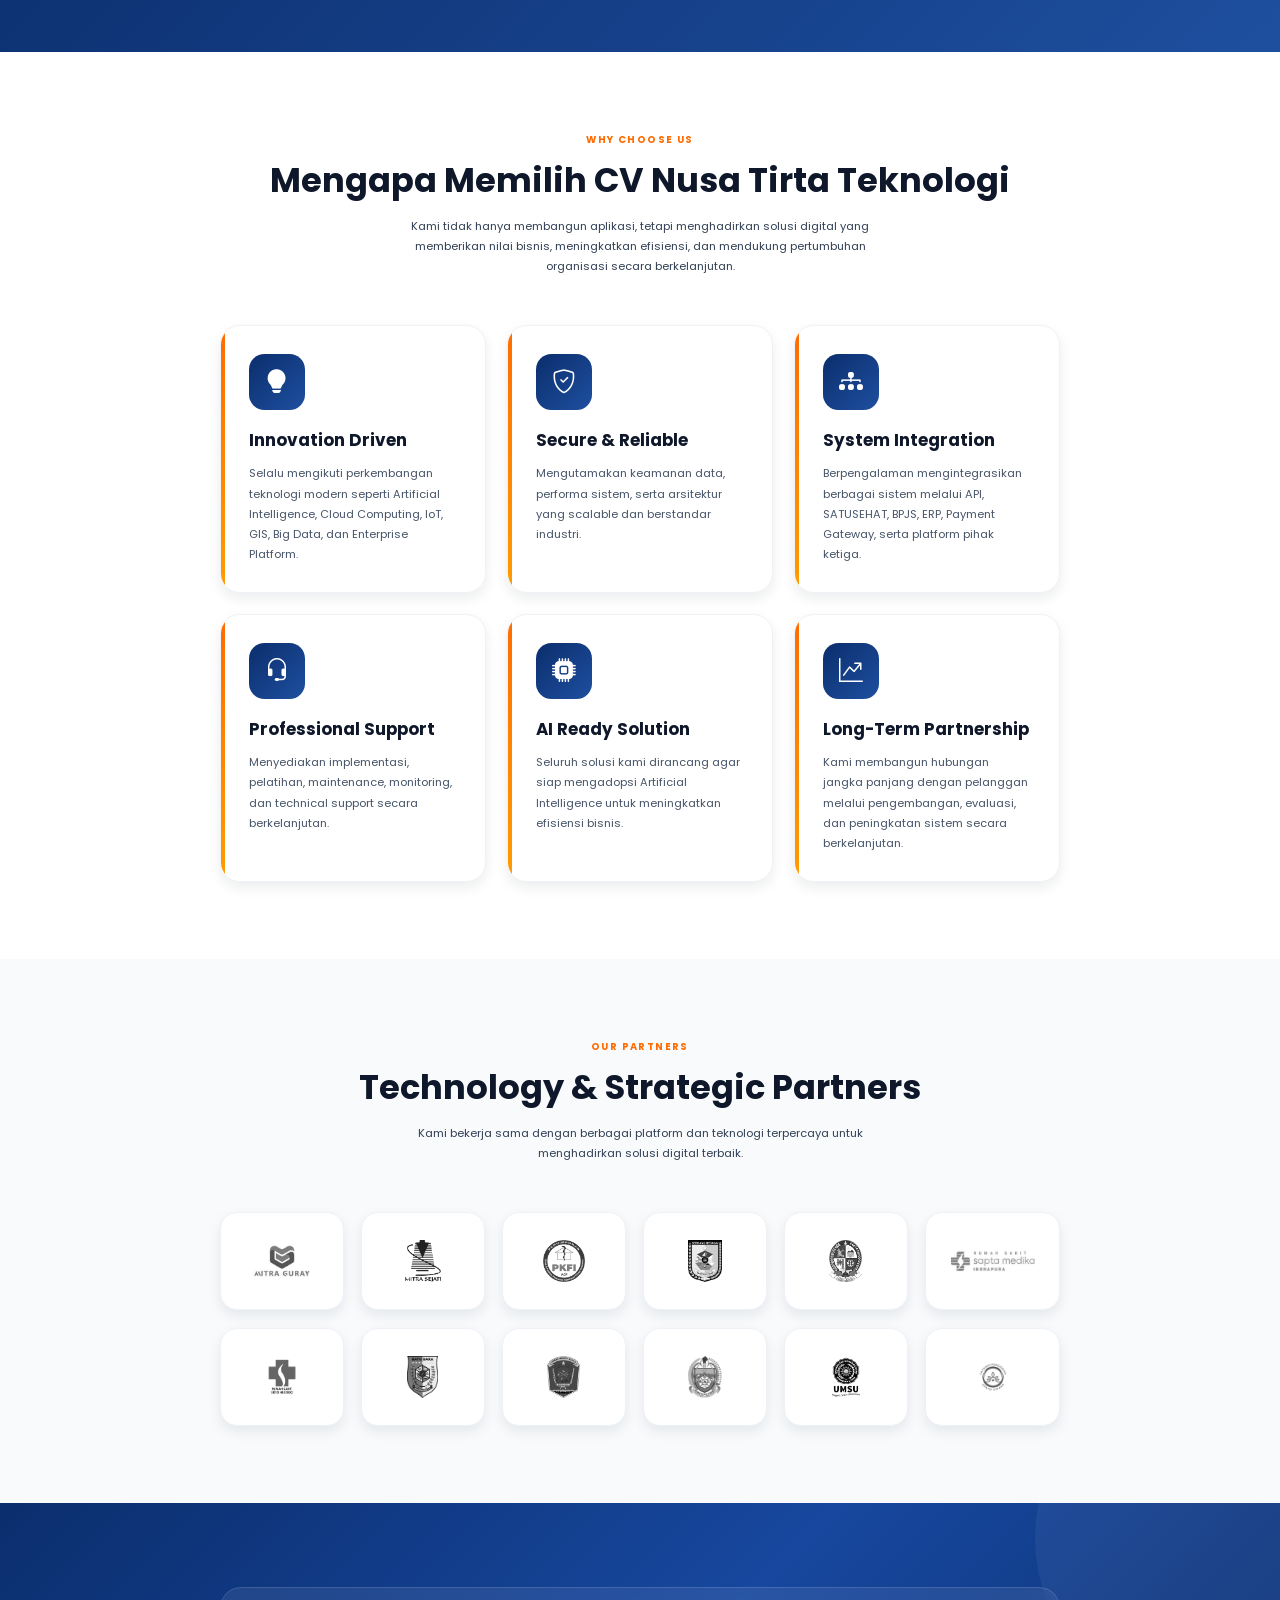
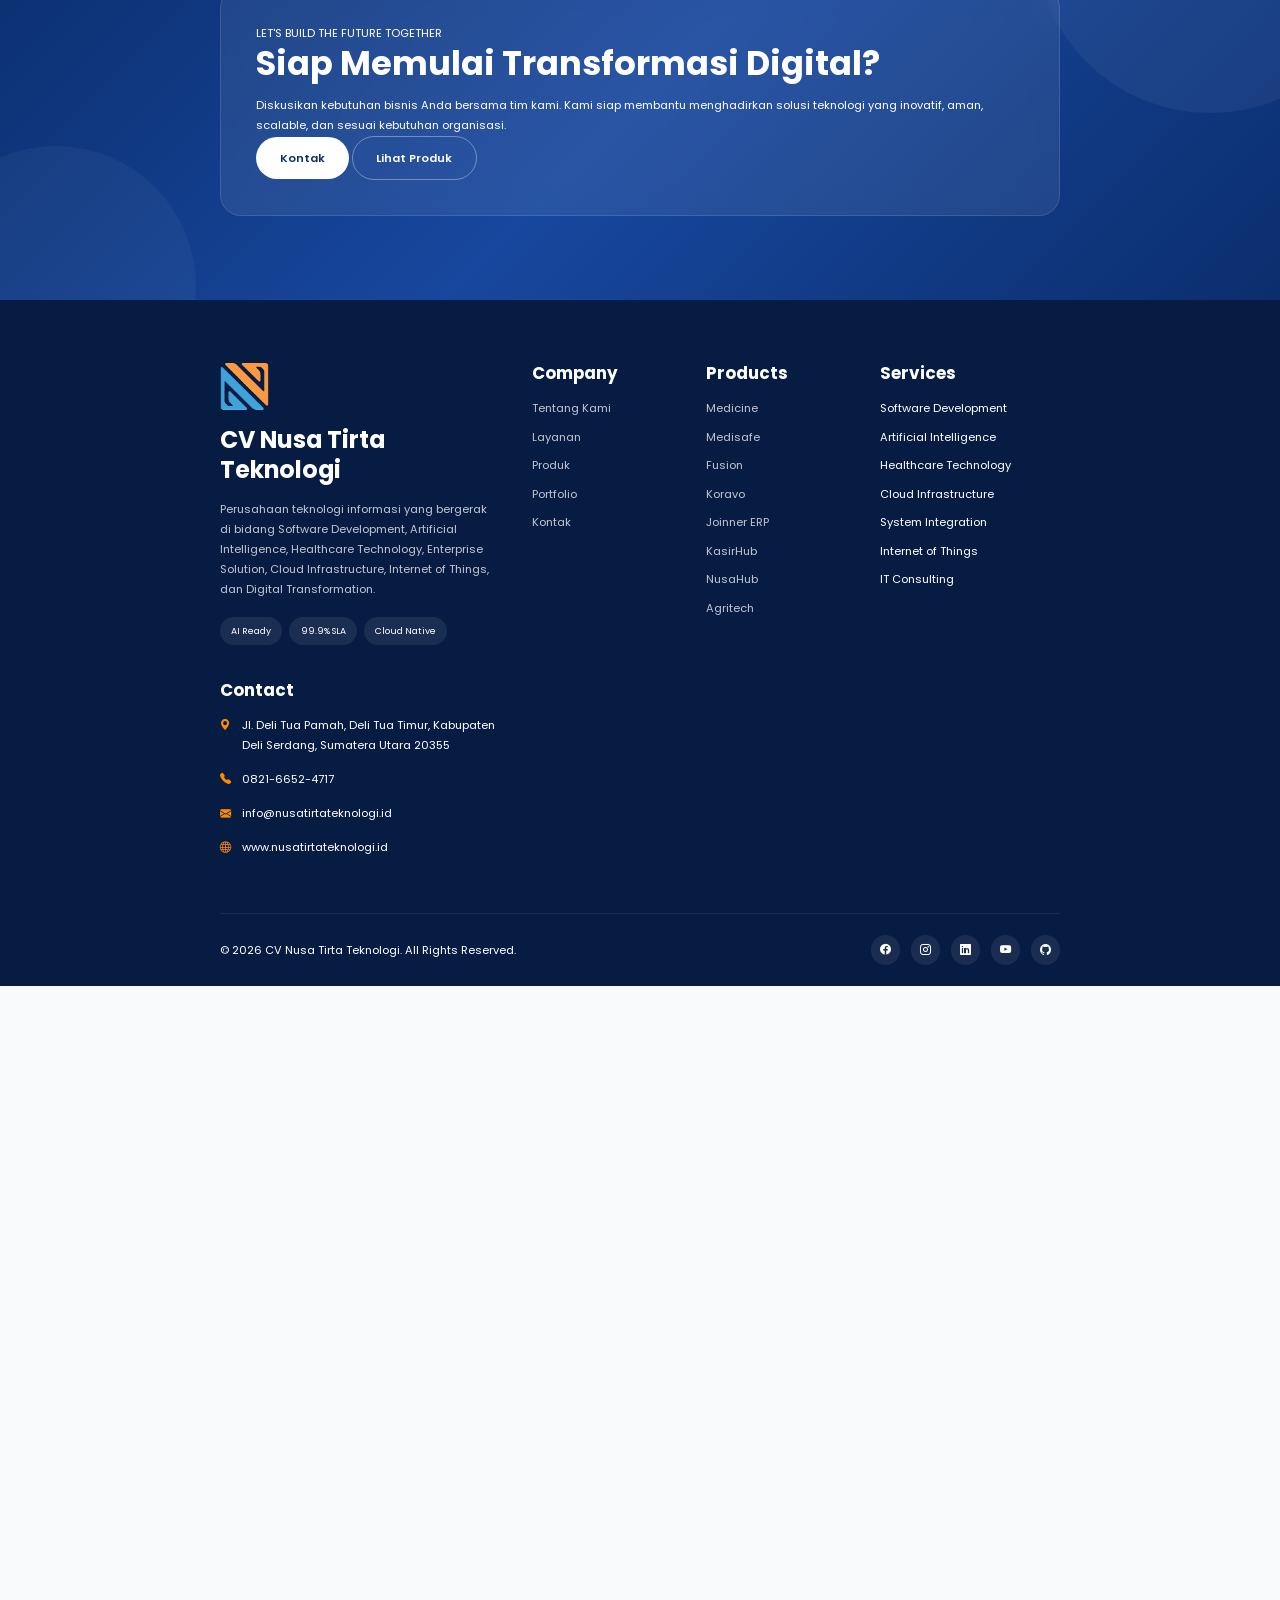
==== commit 43703dfa: "fix:changes hubungi kami" ====
--- a/about.html
+++ b/about.html
@@ -128,7 +128,7 @@
                     href="contact.html"
                     class="btn btn-primary">
 
-                    Hubungi Kami
+                    Kontak
 
                 </a>
 
@@ -1593,7 +1593,7 @@
                     href="contact.html"
                     class="btn btn-light">
 
-                    Hubungi Kami
+                    Kontak
 
                 </a>
 
@@ -1713,7 +1713,7 @@
 
                         <a href="contact.html">
 
-                            Hubungi Kami
+                            Kontak
 
                         </a>
 
--- a/assets/css/variables.css
+++ b/assets/css/variables.css
@@ -146,7 +146,7 @@
         CONTAINER
     ====================================== */
 
-    --container-width:1320px;
+    --container-width:1240px;
     --container-padding:20px;
 
     /* =====================================
@@ -173,4 +173,11 @@
     --z-dropdown:100;
     --z-fixed:50;
 
+    
+
+}
+
+
+body{
+    zoom:70%;
 }
--- a/assets/css/responsive.css
+++ b/assets/css/responsive.css
@@ -1,18 +1,24 @@
 /* =====================================================
     RESPONSIVE
 ====================================================== */
-
+.container{
+
+    width:100%;
+
+    max-width:var(--container-width);
+
+    margin:auto;
+
+    padding:0 var(--container-padding);
+
+}
 /* ==========================================
     Large Desktop
 ========================================== */
 
 @media (max-width:1400px){
 
-.container{
-
-    max-width:1200px;
-
-}
+
 
 .products-grid{
 
@@ -32,7 +38,7 @@
     Laptop
 ========================================== */
 
-@media (max-width:1200px){
+@media (max-width:1024px){
 
 h1{
 
@@ -645,4 +651,14 @@
 
     }
 
-}+}
+
+@media (min-width:1600px){
+
+    .container{
+
+        max-width:1180px;
+
+    }
+
+}
